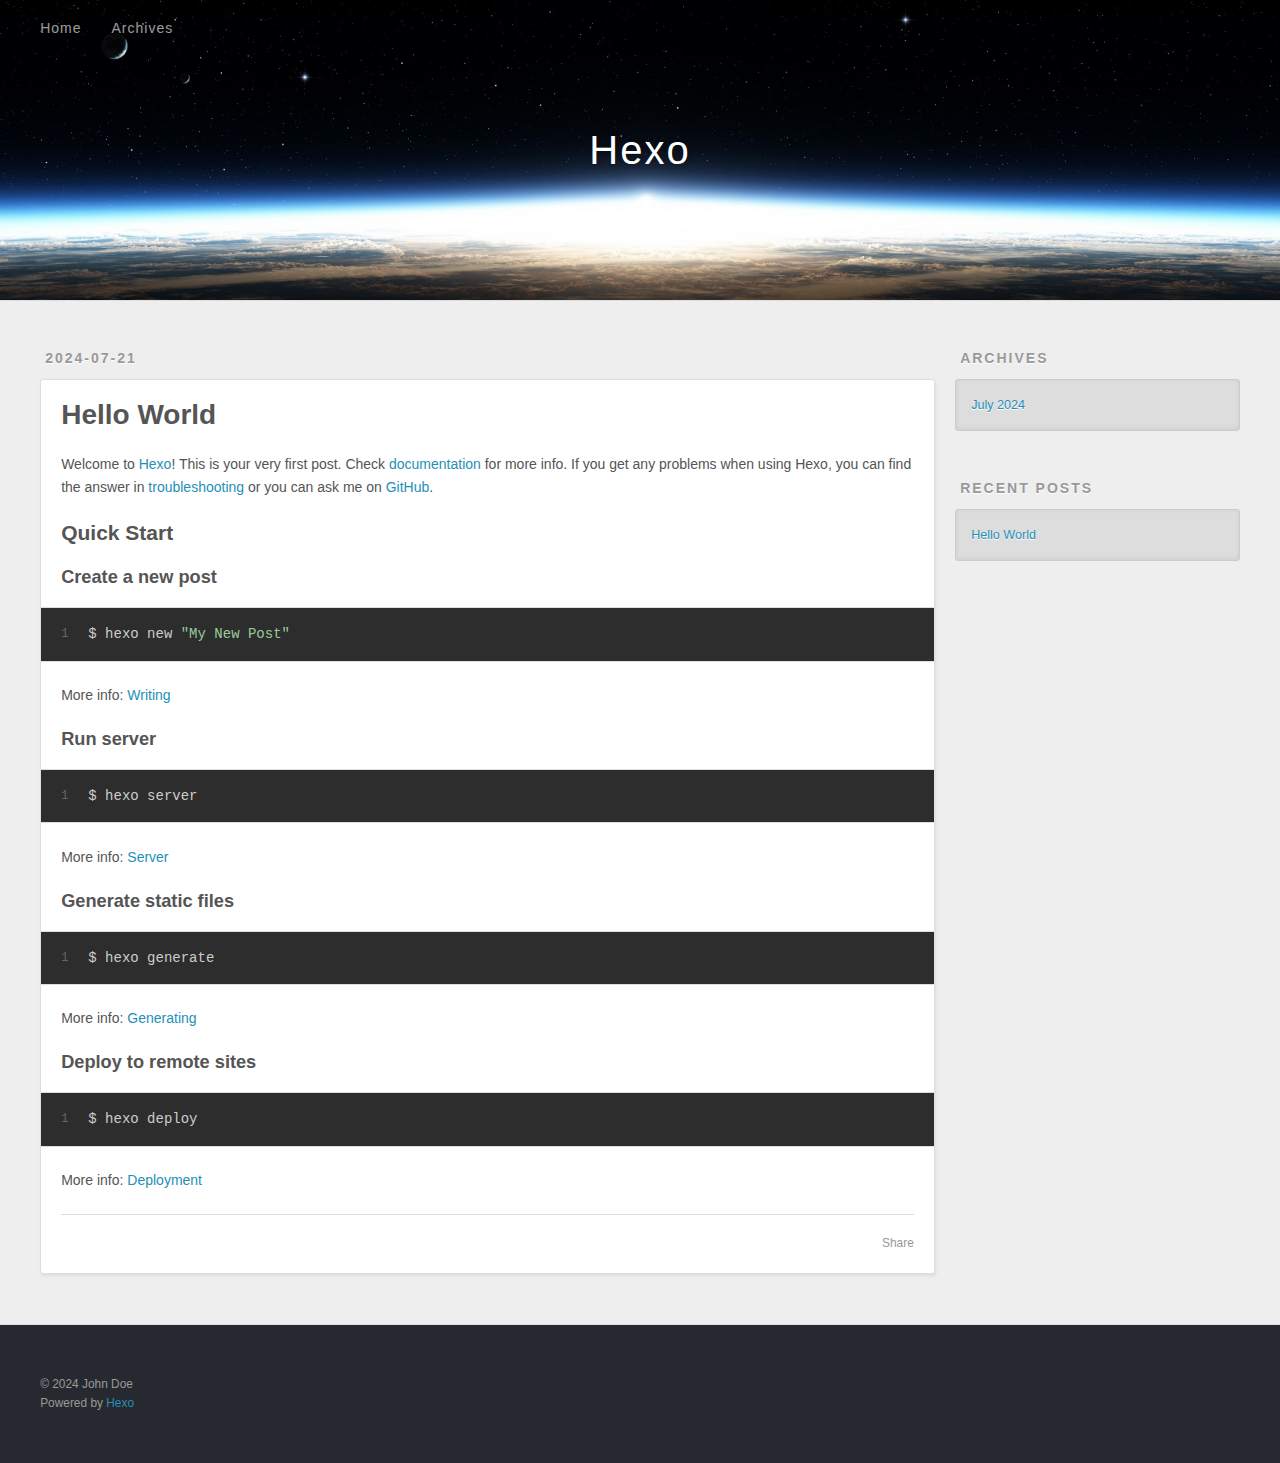
==== index.html @ 30449ad8 "Site updated: 2024-07-23 23:12:01" ====
<!DOCTYPE html>
<html>
<head>
  <meta charset="utf-8">
  
  
  <title>Hexo</title>
  <meta name="viewport" content="width=device-width, initial-scale=1, shrink-to-fit=no">
  <meta property="og:type" content="website">
<meta property="og:title" content="Hexo">
<meta property="og:url" content="http://example.com/index.html">
<meta property="og:site_name" content="Hexo">
<meta property="og:locale" content="en_US">
<meta property="article:author" content="John Doe">
<meta name="twitter:card" content="summary">
  
    <link rel="alternate" href="/atom.xml" title="Hexo" type="application/atom+xml">
  
  
    <link rel="shortcut icon" href="/favicon.png">
  
  
  
<link rel="stylesheet" href="/css/style.css">

  
    
<link rel="stylesheet" href="/fancybox/jquery.fancybox.min.css">

  
  
<meta name="generator" content="Hexo 7.3.0"></head>

<body>
  <div id="container">
    <div id="wrap">
      <header id="header">
  <div id="banner"></div>
  <div id="header-outer" class="outer">
    <div id="header-title" class="inner">
      <h1 id="logo-wrap">
        <a href="/" id="logo">Hexo</a>
      </h1>
      
    </div>
    <div id="header-inner" class="inner">
      <nav id="main-nav">
        <a id="main-nav-toggle" class="nav-icon"><span class="fa fa-bars"></span></a>
        
          <a class="main-nav-link" href="/">Home</a>
        
          <a class="main-nav-link" href="/archives">Archives</a>
        
      </nav>
      <nav id="sub-nav">
        
        
          <a class="nav-icon" href="/atom.xml" title="RSS Feed"><span class="fa fa-rss"></span></a>
        
        <a class="nav-icon nav-search-btn" title="Search"><span class="fa fa-search"></span></a>
      </nav>
      <div id="search-form-wrap">
        <form action="//google.com/search" method="get" accept-charset="UTF-8" class="search-form"><input type="search" name="q" class="search-form-input" placeholder="Search"><button type="submit" class="search-form-submit">&#xF002;</button><input type="hidden" name="sitesearch" value="http://example.com"></form>
      </div>
    </div>
  </div>
</header>

      <div class="outer">
        <section id="main">
  
    <article id="post-hello-world" class="h-entry article article-type-post" itemprop="blogPost" itemscope itemtype="https://schema.org/BlogPosting">
  <div class="article-meta">
    <a href="/2024/07/21/hello-world/" class="article-date">
  <time class="dt-published" datetime="2024-07-21T15:33:24.194Z" itemprop="datePublished">2024-07-21</time>
</a>
    
  </div>
  <div class="article-inner">
    
    
      <header class="article-header">
        
  
    <h1 itemprop="name">
      <a class="p-name article-title" href="/2024/07/21/hello-world/">Hello World</a>
    </h1>
  

      </header>
    
    <div class="e-content article-entry" itemprop="articleBody">
      
        <p>Welcome to <a target="_blank" rel="noopener" href="https://hexo.io/">Hexo</a>! This is your very first post. Check <a target="_blank" rel="noopener" href="https://hexo.io/docs/">documentation</a> for more info. If you get any problems when using Hexo, you can find the answer in <a target="_blank" rel="noopener" href="https://hexo.io/docs/troubleshooting.html">troubleshooting</a> or you can ask me on <a target="_blank" rel="noopener" href="https://github.com/hexojs/hexo/issues">GitHub</a>.</p>
<h2 id="Quick-Start"><a href="#Quick-Start" class="headerlink" title="Quick Start"></a>Quick Start</h2><h3 id="Create-a-new-post"><a href="#Create-a-new-post" class="headerlink" title="Create a new post"></a>Create a new post</h3><figure class="highlight bash"><table><tr><td class="gutter"><pre><span class="line">1</span><br></pre></td><td class="code"><pre><span class="line">$ hexo new <span class="string">&quot;My New Post&quot;</span></span><br></pre></td></tr></table></figure>

<p>More info: <a target="_blank" rel="noopener" href="https://hexo.io/docs/writing.html">Writing</a></p>
<h3 id="Run-server"><a href="#Run-server" class="headerlink" title="Run server"></a>Run server</h3><figure class="highlight bash"><table><tr><td class="gutter"><pre><span class="line">1</span><br></pre></td><td class="code"><pre><span class="line">$ hexo server</span><br></pre></td></tr></table></figure>

<p>More info: <a target="_blank" rel="noopener" href="https://hexo.io/docs/server.html">Server</a></p>
<h3 id="Generate-static-files"><a href="#Generate-static-files" class="headerlink" title="Generate static files"></a>Generate static files</h3><figure class="highlight bash"><table><tr><td class="gutter"><pre><span class="line">1</span><br></pre></td><td class="code"><pre><span class="line">$ hexo generate</span><br></pre></td></tr></table></figure>

<p>More info: <a target="_blank" rel="noopener" href="https://hexo.io/docs/generating.html">Generating</a></p>
<h3 id="Deploy-to-remote-sites"><a href="#Deploy-to-remote-sites" class="headerlink" title="Deploy to remote sites"></a>Deploy to remote sites</h3><figure class="highlight bash"><table><tr><td class="gutter"><pre><span class="line">1</span><br></pre></td><td class="code"><pre><span class="line">$ hexo deploy</span><br></pre></td></tr></table></figure>

<p>More info: <a target="_blank" rel="noopener" href="https://hexo.io/docs/one-command-deployment.html">Deployment</a></p>

      
    </div>
    <footer class="article-footer">
      <a data-url="http://example.com/2024/07/21/hello-world/" data-id="clyyjugcs0000csuv257s1jjq" data-title="Hello World" class="article-share-link"><span class="fa fa-share">Share</span></a>
      
      
      
    </footer>
  </div>
  
</article>



  


</section>
        
          <aside id="sidebar">
  
    

  
    

  
    
  
    
  <div class="widget-wrap">
    <h3 class="widget-title">Archives</h3>
    <div class="widget">
      <ul class="archive-list"><li class="archive-list-item"><a class="archive-list-link" href="/archives/2024/07/">July 2024</a></li></ul>
    </div>
  </div>


  
    
  <div class="widget-wrap">
    <h3 class="widget-title">Recent Posts</h3>
    <div class="widget">
      <ul>
        
          <li>
            <a href="/2024/07/21/hello-world/">Hello World</a>
          </li>
        
      </ul>
    </div>
  </div>

  
</aside>
        
      </div>
      <footer id="footer">
  
  <div class="outer">
    <div id="footer-info" class="inner">
      
      &copy; 2024 John Doe<br>
      Powered by <a href="https://hexo.io/" target="_blank">Hexo</a>
    </div>
  </div>
</footer>

    </div>
    <nav id="mobile-nav">
  
    <a href="/" class="mobile-nav-link">Home</a>
  
    <a href="/archives" class="mobile-nav-link">Archives</a>
  
</nav>
    


<script src="/js/jquery-3.6.4.min.js"></script>



  
<script src="/fancybox/jquery.fancybox.min.js"></script>




<script src="/js/script.js"></script>





  </div>
</body>
</html>
---- css/style.css ----
body {
  width: 100%;
}
body:before,
body:after {
  content: "";
  display: table;
}
body:after {
  clear: both;
}
html,
body,
div,
span,
applet,
object,
iframe,
h1,
h2,
h3,
h4,
h5,
h6,
p,
blockquote,
pre,
a,
abbr,
acronym,
address,
big,
cite,
code,
del,
dfn,
em,
img,
ins,
kbd,
q,
s,
samp,
small,
strike,
strong,
sub,
sup,
tt,
var,
dl,
dt,
dd,
ol,
ul,
li,
fieldset,
form,
label,
legend,
table,
caption,
tbody,
tfoot,
thead,
tr,
th,
td {
  margin: 0;
  padding: 0;
  border: 0;
  outline: 0;
  font-weight: inherit;
  font-style: inherit;
  font-family: inherit;
  font-size: 100%;
  vertical-align: baseline;
}
body {
  line-height: 1;
  color: #000;
  background: #fff;
}
ol,
ul {
  list-style: none;
}
table {
  border-collapse: separate;
  border-spacing: 0;
  vertical-align: middle;
}
caption,
th,
td {
  text-align: left;
  font-weight: normal;
  vertical-align: middle;
}
a img {
  border: none;
}
input,
button {
  margin: 0;
  padding: 0;
}
input::-moz-focus-inner,
button::-moz-focus-inner {
  border: 0;
  padding: 0;
}
html,
body,
#container {
  height: 100%;
}
body {
  background: #eee;
  font: 14px -apple-system, BlinkMacSystemFont, "Segoe UI", "Roboto", "Oxygen", "Ubuntu", "Cantarell", "Fira Sans", "Droid Sans", "Helvetica Neue", sans-serif;
  -webkit-text-size-adjust: 100%;
}
.outer {
  max-width: 1220px;
  margin: 0 auto;
  padding: 0 20px;
}
.outer:before,
.outer:after {
  content: "";
  display: table;
}
.outer:after {
  clear: both;
}
.inner {
  display: inline;
  float: left;
  width: 98.33333333333333%;
  margin: 0 0.833333333333333%;
}
.left,
.alignleft {
  float: left;
}
.right,
.alignright {
  float: right;
}
.clear {
  clear: both;
}
#container {
  position: relative;
}
.mobile-nav-on {
  overflow: hidden;
}
#wrap {
  height: 100%;
  width: 100%;
  position: absolute;
  top: 0;
  left: 0;
  -webkit-transition: 0.2s ease-out;
  -moz-transition: 0.2s ease-out;
  -ms-transition: 0.2s ease-out;
  transition: 0.2s ease-out;
  z-index: 1;
  background: #eee;
}
.mobile-nav-on #wrap {
  left: 280px;
}
@media screen and (min-width: 768px) {
  #main {
    display: inline;
    float: left;
    width: 73.33333333333333%;
    margin: 0 0.833333333333333%;
  }
}
.article-date,
.article-category-link,
.archive-year,
.widget-title {
  text-decoration: none;
  text-transform: uppercase;
  letter-spacing: 2px;
  color: #999;
  margin-bottom: 1em;
  margin-left: 5px;
  line-height: 1em;
  text-shadow: 0 1px #fff;
  font-weight: bold;
}
.article-inner,
.archive-article-inner {
  background: #fff;
  -webkit-box-shadow: 1px 2px 3px #ddd;
  box-shadow: 1px 2px 3px #ddd;
  border: 1px solid #ddd;
  border-radius: 3px;
}
.article-entry h1,
.widget h1 {
  font-size: 2em;
}
.article-entry h2,
.widget h2 {
  font-size: 1.5em;
}
.article-entry h3,
.widget h3 {
  font-size: 1.3em;
}
.article-entry h4,
.widget h4 {
  font-size: 1.2em;
}
.article-entry h5,
.widget h5 {
  font-size: 1em;
}
.article-entry h6,
.widget h6 {
  font-size: 1em;
  color: #999;
}
.article-entry hr,
.widget hr {
  border: 1px dashed #ddd;
}
.article-entry strong,
.widget strong {
  font-weight: bold;
}
.article-entry em,
.widget em,
.article-entry cite,
.widget cite {
  font-style: italic;
}
.article-entry sup,
.widget sup,
.article-entry sub,
.widget sub {
  font-size: 0.75em;
  line-height: 0;
  position: relative;
  vertical-align: baseline;
}
.article-entry sup,
.widget sup {
  top: -0.5em;
}
.article-entry sub,
.widget sub {
  bottom: -0.2em;
}
.article-entry small,
.widget small {
  font-size: 0.85em;
}
.article-entry acronym,
.widget acronym,
.article-entry abbr,
.widget abbr {
  border-bottom: 1px dotted;
}
.article-entry ul,
.widget ul,
.article-entry ol,
.widget ol,
.article-entry dl,
.widget dl {
  margin: 0 20px;
  line-height: 1.6em;
}
.article-entry ul ul,
.widget ul ul,
.article-entry ol ul,
.widget ol ul,
.article-entry ul ol,
.widget ul ol,
.article-entry ol ol,
.widget ol ol {
  margin-top: 0;
  margin-bottom: 0;
}
.article-entry ul,
.widget ul {
  list-style: disc;
}
.article-entry ol,
.widget ol {
  list-style: decimal;
}
.article-entry dt,
.widget dt {
  font-weight: bold;
}
#header {
  height: 300px;
  position: relative;
  border-bottom: 1px solid #ddd;
}
#header:before,
#header:after {
  content: "";
  position: absolute;
  left: 0;
  right: 0;
  height: 40px;
}
#header:before {
  top: 0;
  background: -webkit-linear-gradient(rgba(0,0,0,0.2), transparent);
  background: -moz-linear-gradient(rgba(0,0,0,0.2), transparent);
  background: -ms-linear-gradient(rgba(0,0,0,0.2), transparent);
  background: linear-gradient(rgba(0,0,0,0.2), transparent);
}
#header:after {
  bottom: 0;
  background: -webkit-linear-gradient(transparent, rgba(0,0,0,0.2));
  background: -moz-linear-gradient(transparent, rgba(0,0,0,0.2));
  background: -ms-linear-gradient(transparent, rgba(0,0,0,0.2));
  background: linear-gradient(transparent, rgba(0,0,0,0.2));
}
#header-outer {
  height: 100%;
  position: relative;
}
#header-inner {
  position: relative;
  overflow: hidden;
}
#banner {
  position: absolute;
  top: 0;
  left: 0;
  width: 100%;
  height: 100%;
  background: url("images/banner.jpg") center #000;
  background-size: cover;
  z-index: -1;
}
#header-title {
  text-align: center;
  height: 40px;
  position: absolute;
  top: 50%;
  left: 0;
  margin-top: -20px;
}
#logo,
#subtitle {
  text-decoration: none;
  color: #fff;
  font-weight: 300;
  text-shadow: 0 1px 4px rgba(0,0,0,0.3);
}
#logo {
  font-size: 40px;
  line-height: 40px;
  letter-spacing: 2px;
}
#subtitle {
  font-size: 16px;
  line-height: 16px;
  letter-spacing: 1px;
}
#subtitle-wrap {
  margin-top: 16px;
}
#main-nav {
  float: left;
  margin-left: -15px;
}
.nav-icon,
.main-nav-link {
  float: left;
  color: #fff;
  opacity: 0.6;
  text-decoration: none;
  text-shadow: 0 1px rgba(0,0,0,0.2);
  -webkit-transition: opacity 0.2s;
  -moz-transition: opacity 0.2s;
  -ms-transition: opacity 0.2s;
  transition: opacity 0.2s;
  display: block;
  padding: 20px 15px;
}
.nav-icon:hover,
.main-nav-link:hover {
  opacity: 1;
}
.nav-icon {
  text-align: center;
  font-size: 14px;
  width: 14px;
  height: 14px;
  padding: 20px 15px;
  position: relative;
  cursor: pointer;
}
.main-nav-link {
  font-weight: 300;
  letter-spacing: 1px;
}
@media screen and (max-width: 479px) {
  .main-nav-link {
    display: none;
  }
}
#main-nav-toggle {
  display: none;
}
@media screen and (max-width: 479px) {
  #main-nav-toggle {
    display: block;
  }
}
#sub-nav {
  float: right;
  margin-right: -15px;
}
#search-form-wrap {
  position: absolute;
  top: 15px;
  width: 150px;
  height: 30px;
  right: -150px;
  opacity: 0;
  -webkit-transition: 0.2s ease-out;
  -moz-transition: 0.2s ease-out;
  -ms-transition: 0.2s ease-out;
  transition: 0.2s ease-out;
}
#search-form-wrap.on {
  opacity: 1;
  right: 0;
}
@media screen and (max-width: 479px) {
  #search-form-wrap {
    width: 100%;
    right: -100%;
  }
}
.search-form {
  position: absolute;
  top: 0;
  left: 0;
  right: 0;
  background: #fff;
  padding: 5px 15px;
  border-radius: 15px;
  -webkit-box-shadow: 0 0 10px rgba(0,0,0,0.3);
  box-shadow: 0 0 10px rgba(0,0,0,0.3);
}
.search-form-input {
  border: none;
  background: none;
  color: #555;
  width: 100%;
  font: 13px -apple-system, BlinkMacSystemFont, "Segoe UI", "Roboto", "Oxygen", "Ubuntu", "Cantarell", "Fira Sans", "Droid Sans", "Helvetica Neue", sans-serif;
  outline: none;
}
.search-form-input::-webkit-search-results-decoration,
.search-form-input::-webkit-search-cancel-button {
  -webkit-appearance: none;
}
.search-form-submit {
  position: absolute;
  top: 50%;
  right: 10px;
  margin-top: -7px;
  font: 13px ForkAwesome;
  border: none;
  background: none;
  color: #bbb;
  cursor: pointer;
}
.search-form-submit:hover,
.search-form-submit:focus {
  color: #777;
}
.article {
  margin: 50px 0;
}
.article-inner {
  overflow: hidden;
}
.article-meta:before,
.article-meta:after {
  content: "";
  display: table;
}
.article-meta:after {
  clear: both;
}
.article-date {
  float: left;
}
.article-category {
  float: left;
  line-height: 1em;
  color: #ccc;
  text-shadow: 0 1px #fff;
  margin-left: 8px;
}
.article-category:before {
  content: "\2022";
}
.article-category-link {
  margin: 0 12px 1em;
}
.article-header {
  padding: 20px 20px 0;
}
.article-title {
  text-decoration: none;
  font-size: 2em;
  font-weight: bold;
  color: #555;
  line-height: 1.1em;
  -webkit-transition: color 0.2s;
  -moz-transition: color 0.2s;
  -ms-transition: color 0.2s;
  transition: color 0.2s;
}
a.article-title:hover {
  color: #258fb8;
}
.article-entry {
  color: #555;
  padding: 0 20px;
}
.article-entry:before,
.article-entry:after {
  content: "";
  display: table;
}
.article-entry:after {
  clear: both;
}
.article-entry p,
.article-entry table {
  line-height: 1.6em;
  margin: 1.6em 0;
}
.article-entry h1,
.article-entry h2,
.article-entry h3,
.article-entry h4,
.article-entry h5,
.article-entry h6 {
  font-weight: bold;
}
.article-entry h1,
.article-entry h2,
.article-entry h3,
.article-entry h4,
.article-entry h5,
.article-entry h6 {
  line-height: 1.1em;
  margin: 1.1em 0;
}
.article-entry a {
  color: #258fb8;
  text-decoration: none;
}
.article-entry a:hover {
  text-decoration: underline;
}
.article-entry ul,
.article-entry ol,
.article-entry dl {
  margin-top: 1.6em;
  margin-bottom: 1.6em;
}
.article-entry img,
.article-entry video {
  max-width: 100%;
  height: auto;
  display: block;
  margin: auto;
}
.article-entry iframe {
  border: none;
}
.article-entry table {
  width: 100%;
  border-collapse: collapse;
  border-spacing: 0;
}
.article-entry th {
  font-weight: bold;
  border-bottom: 3px solid #ddd;
  padding-bottom: 0.5em;
}
.article-entry td {
  border-bottom: 1px solid #ddd;
  padding: 10px 0;
}
.article-entry blockquote {
  font-family: Georgia, "Times New Roman", serif;
  margin: 1.6em 20px;
  text-align: center;
}
.article-entry blockquote footer {
  font-size: 14px;
  margin: 1.6em 0;
  font-family: -apple-system, BlinkMacSystemFont, "Segoe UI", "Roboto", "Oxygen", "Ubuntu", "Cantarell", "Fira Sans", "Droid Sans", "Helvetica Neue", sans-serif;
}
.article-entry blockquote footer cite:before {
  content: "—";
  padding: 0 0.5em;
}
.article-entry .pullquote {
  text-align: left;
  width: 45%;
  margin: 0;
}
.article-entry .pullquote.left {
  margin-left: 0.5em;
  margin-right: 1em;
}
.article-entry .pullquote.right {
  margin-right: 0.5em;
  margin-left: 1em;
}
.article-entry .caption {
  color: #999;
  display: block;
  font-size: 0.9em;
  margin-top: 0.5em;
  position: relative;
  text-align: center;
}
.article-entry .video-container {
  position: relative;
  padding-top: 56.25%;
  height: 0;
  overflow: hidden;
}
.article-entry .video-container iframe,
.article-entry .video-container object,
.article-entry .video-container embed {
  position: absolute;
  top: 0;
  left: 0;
  width: 100%;
  height: 100%;
  margin-top: 0;
}
.article-more-link a {
  display: inline-block;
  line-height: 1em;
  padding: 6px 15px;
  border-radius: 15px;
  background: #eee;
  color: #999;
  text-shadow: 0 1px #fff;
  text-decoration: none;
}
.article-more-link a:hover {
  background: #258fb8;
  color: #fff;
  text-decoration: none;
  text-shadow: 0 1px #1e7293;
}
.article-footer {
  font-size: 0.85em;
  line-height: 1.6em;
  border-top: 1px solid #ddd;
  padding-top: 1.6em;
  margin: 0 20px 20px;
}
.article-footer:before,
.article-footer:after {
  content: "";
  display: table;
}
.article-footer:after {
  clear: both;
}
.article-footer a {
  color: #999;
  text-decoration: none;
}
.article-footer a:hover {
  color: #555;
}
.article-tag-list-item {
  float: left;
  margin-right: 10px;
}
.article-tag-list-link:before {
  content: "#";
}
.article-comment-link {
  float: right;
}
.article-comment-link:before {
  padding-right: 8px;
}
.article-share-link {
  cursor: pointer;
  float: right;
  margin-left: 20px;
}
.article-share-link:before {
  padding-right: 6px;
}
#article-nav {
  position: relative;
}
#article-nav:before,
#article-nav:after {
  content: "";
  display: table;
}
#article-nav:after {
  clear: both;
}
@media screen and (min-width: 768px) {
  #article-nav {
    margin: 50px 0;
  }
  #article-nav:before {
    width: 8px;
    height: 8px;
    position: absolute;
    top: 50%;
    left: 50%;
    margin-top: -4px;
    margin-left: -4px;
    content: "";
    border-radius: 50%;
    background: #ddd;
    -webkit-box-shadow: 0 1px 2px #fff;
    box-shadow: 0 1px 2px #fff;
  }
}
.article-nav-link-wrap {
  text-decoration: none;
  text-shadow: 0 1px #fff;
  color: #999;
  -webkit-box-sizing: border-box;
  -moz-box-sizing: border-box;
  box-sizing: border-box;
  margin-top: 50px;
  text-align: center;
  display: block;
}
.article-nav-link-wrap:hover {
  color: #555;
}
@media screen and (min-width: 768px) {
  .article-nav-link-wrap {
    width: 50%;
    margin-top: 0;
  }
}
@media screen and (min-width: 768px) {
  #article-nav-newer {
    float: left;
    text-align: right;
    padding-right: 20px;
  }
}
@media screen and (min-width: 768px) {
  #article-nav-older {
    float: right;
    text-align: left;
    padding-left: 20px;
  }
}
.article-nav-caption {
  text-transform: uppercase;
  letter-spacing: 2px;
  color: #ddd;
  line-height: 1em;
  font-weight: bold;
}
#article-nav-newer .article-nav-caption {
  margin-right: -2px;
}
.article-nav-title {
  font-size: 0.85em;
  line-height: 1.6em;
  margin-top: 0.5em;
}
.article-share-box {
  position: absolute;
  display: none;
  background: #fff;
  -webkit-box-shadow: 1px 2px 10px rgba(0,0,0,0.2);
  box-shadow: 1px 2px 10px rgba(0,0,0,0.2);
  border-radius: 3px;
  margin-left: -145px;
  overflow: hidden;
  z-index: 1;
}
.article-share-box.on {
  display: block;
}
.article-share-input {
  width: 100%;
  background: none;
  -webkit-box-sizing: border-box;
  -moz-box-sizing: border-box;
  box-sizing: border-box;
  font: 14px -apple-system, BlinkMacSystemFont, "Segoe UI", "Roboto", "Oxygen", "Ubuntu", "Cantarell", "Fira Sans", "Droid Sans", "Helvetica Neue", sans-serif;
  padding: 0 15px;
  color: #555;
  outline: none;
  border: 1px solid #ddd;
  border-radius: 3px 3px 0 0;
  height: 36px;
  line-height: 36px;
}
.article-share-links {
  background: #eee;
}
.article-share-links:before,
.article-share-links:after {
  content: "";
  display: table;
}
.article-share-links:after {
  clear: both;
}
.article-share-twitter,
.article-share-facebook,
.article-share-pinterest,
.article-share-linkedin {
  width: 50px;
  height: 36px;
  display: block;
  float: left;
  position: relative;
  color: #999;
  text-shadow: 0 1px #fff;
}
.article-share-twitter:before,
.article-share-facebook:before,
.article-share-pinterest:before,
.article-share-linkedin:before {
  font-size: 20px;
  width: 20px;
  height: 20px;
  position: absolute;
  top: 50%;
  left: 50%;
  margin-top: -10px;
  margin-left: -10px;
  text-align: center;
}
.article-share-twitter:hover,
.article-share-facebook:hover,
.article-share-pinterest:hover,
.article-share-linkedin:hover {
  color: #fff;
}
.article-share-twitter:hover {
  background: #00aced;
  text-shadow: 0 1px #008abe;
}
.article-share-facebook:hover {
  background: #3b5998;
  text-shadow: 0 1px #2f477a;
}
.article-share-pinterest:hover {
  background: #cb2027;
  text-shadow: 0 1px #a21a1f;
}
.article-share-linkedin:hover {
  background: #0077b5;
  text-shadow: 0 1px #005f91;
}
.article-gallery {
  background: #000;
  position: relative;
}
.article-gallery-photos {
  position: relative;
  overflow: hidden;
}
.article-gallery-img {
  display: none;
  max-width: 100%;
}
.article-gallery-img:first-child {
  display: block;
}
.article-gallery-img.loaded {
  position: absolute;
  display: block;
}
.article-gallery-img img {
  display: block;
  max-width: 100%;
  margin: 0 auto;
}
#comments {
  background: #fff;
  -webkit-box-shadow: 1px 2px 3px #ddd;
  box-shadow: 1px 2px 3px #ddd;
  padding: 20px;
  border: 1px solid #ddd;
  border-radius: 3px;
  margin: 50px 0;
}
#comments a {
  color: #258fb8;
}
.archives-wrap {
  margin: 50px 0;
}
.archives:before,
.archives:after {
  content: "";
  display: table;
}
.archives:after {
  clear: both;
}
.archive-year-wrap {
  margin-bottom: 1em;
}
.archives {
  -webkit-column-gap: 10px;
  -moz-column-gap: 10px;
  column-gap: 10px;
}
@media screen and (min-width: 480px) and (max-width: 767px) {
  .archives {
    -webkit-column-count: 2;
    -moz-column-count: 2;
    column-count: 2;
  }
}
@media screen and (min-width: 768px) {
  .archives {
    -webkit-column-count: 3;
    -moz-column-count: 3;
    column-count: 3;
  }
}
.archive-article {
  -webkit-column-break-inside: avoid;
  page-break-inside: avoid;
  overflow: hidden;
  break-inside: avoid-column;
}
.archive-article-inner {
  padding: 10px;
  margin-bottom: 15px;
}
.archive-article-title {
  text-decoration: none;
  font-weight: bold;
  color: #555;
  -webkit-transition: color 0.2s;
  -moz-transition: color 0.2s;
  -ms-transition: color 0.2s;
  transition: color 0.2s;
  line-height: 1.6em;
}
.archive-article-title:hover {
  color: #258fb8;
}
.archive-article-footer {
  margin-top: 1em;
}
.archive-article-date {
  color: #999;
  text-decoration: none;
  font-size: 0.85em;
  line-height: 1em;
  margin-bottom: 0.5em;
  display: block;
}
#page-nav {
  margin: 50px auto;
  background: #fff;
  -webkit-box-shadow: 1px 2px 3px #ddd;
  box-shadow: 1px 2px 3px #ddd;
  border: 1px solid #ddd;
  border-radius: 3px;
  text-align: center;
  color: #999;
  overflow: hidden;
}
#page-nav:before,
#page-nav:after {
  content: "";
  display: table;
}
#page-nav:after {
  clear: both;
}
#page-nav a,
#page-nav span {
  padding: 10px 20px;
  line-height: 1;
  height: 2ex;
}
#page-nav a {
  color: #999;
  text-decoration: none;
}
#page-nav a:hover {
  background: #999;
  color: #fff;
}
#page-nav .prev {
  float: left;
}
#page-nav .next {
  float: right;
}
#page-nav .page-number {
  display: inline-block;
}
@media screen and (max-width: 479px) {
  #page-nav .page-number {
    display: none;
  }
}
#page-nav .current {
  color: #555;
  font-weight: bold;
}
#page-nav .space {
  color: #ddd;
}
#footer {
  background: #262a30;
  padding: 50px 0;
  border-top: 1px solid #ddd;
  color: #999;
}
#footer a {
  color: #258fb8;
  text-decoration: none;
}
#footer a:hover {
  text-decoration: underline;
}
#footer-info {
  line-height: 1.6em;
  font-size: 0.85em;
}
.article-entry pre,
.article-entry .highlight {
  background: #2d2d2d;
  margin: 0 -20px;
  padding: 15px 20px;
  border-style: solid;
  border-color: #ddd;
  border-width: 1px 0;
  overflow: auto;
  color: #ccc;
  line-height: 22.400000000000002px;
}
.article-entry .highlight .gutter pre,
.article-entry .gist .gist-file .gist-data .line-numbers {
  color: #666;
  font-size: 0.85em;
}
.article-entry pre,
.article-entry code {
  font-family: "Source Code Pro", Consolas, Monaco, Menlo, Consolas, monospace;
}
.article-entry code {
  background: #eee;
  text-shadow: 0 1px #fff;
  padding: 0 0.3em;
}
.article-entry pre code {
  background: none;
  text-shadow: none;
  padding: 0;
}
.article-entry .highlight pre {
  border: none;
  margin: 0;
  padding: 0;
}
.article-entry .highlight table {
  margin: 0;
  width: auto;
}
.article-entry .highlight td {
  border: none;
  padding: 0;
}
.article-entry .highlight figcaption {
  font-size: 0.85em;
  color: #999;
  line-height: 1em;
  margin-bottom: 1em;
}
.article-entry .highlight figcaption:before,
.article-entry .highlight figcaption:after {
  content: "";
  display: table;
}
.article-entry .highlight figcaption:after {
  clear: both;
}
.article-entry .highlight figcaption a {
  float: right;
}
.article-entry .highlight .gutter {
  -moz-user-select: none;
  -ms-user-select: none;
  -webkit-user-select: none;
  -webkit-user-select: none;
  -moz-user-select: none;
  -ms-user-select: none;
  user-select: none;
}
.article-entry .highlight .gutter pre {
  text-align: right;
  padding-right: 20px;
}
.article-entry .highlight .line {
  height: 22.400000000000002px;
}
.article-entry .highlight .line.marked {
  background: #515151;
}
.article-entry .gist {
  margin: 0 -20px;
  border-style: solid;
  border-color: #ddd;
  border-width: 1px 0;
  background: #2d2d2d;
  padding: 15px 20px 15px 0;
}
.article-entry .gist .gist-file {
  border: none;
  font-family: "Source Code Pro", Consolas, Monaco, Menlo, Consolas, monospace;
  margin: 0;
}
.article-entry .gist .gist-file .gist-data {
  background: none;
  border: none;
}
.article-entry .gist .gist-file .gist-data .line-numbers {
  background: none;
  border: none;
  padding: 0 20px 0 0;
}
.article-entry .gist .gist-file .gist-data .line-data {
  padding: 0 !important;
}
.article-entry .gist .gist-file .highlight {
  margin: 0;
  padding: 0;
  border: none;
}
.article-entry .gist .gist-file .gist-meta {
  background: #2d2d2d;
  color: #999;
  font: 0.85em -apple-system, BlinkMacSystemFont, "Segoe UI", "Roboto", "Oxygen", "Ubuntu", "Cantarell", "Fira Sans", "Droid Sans", "Helvetica Neue", sans-serif;
  text-shadow: 0 0;
  padding: 0;
  margin-top: 1em;
  margin-left: 20px;
}
.article-entry .gist .gist-file .gist-meta a {
  color: #258fb8;
  font-weight: normal;
}
.article-entry .gist .gist-file .gist-meta a:hover {
  text-decoration: underline;
}
pre .comment,
pre .title {
  color: #999;
}
pre .variable,
pre .attribute,
pre .tag,
pre .regexp,
pre .ruby .constant,
pre .xml .tag .title,
pre .xml .pi,
pre .xml .doctype,
pre .html .doctype,
pre .css .id,
pre .css .class,
pre .css .pseudo {
  color: #f2777a;
}
pre .number,
pre .preprocessor,
pre .built_in,
pre .literal,
pre .params,
pre .constant {
  color: #f99157;
}
pre .class,
pre .ruby .class .title,
pre .css .rules .attribute {
  color: #9c9;
}
pre .string,
pre .value,
pre .inheritance,
pre .header,
pre .ruby .symbol,
pre .xml .cdata {
  color: #9c9;
}
pre .css .hexcolor {
  color: #6cc;
}
pre .function,
pre .python .decorator,
pre .python .title,
pre .ruby .function .title,
pre .ruby .title .keyword,
pre .perl .sub,
pre .javascript .title,
pre .coffeescript .title {
  color: #69c;
}
pre .keyword,
pre .javascript .function {
  color: #c9c;
}
@media screen and (max-width: 479px) {
  #mobile-nav {
    position: absolute;
    top: 0;
    left: 0;
    width: 280px;
    height: 100%;
    background: #191919;
    border-right: 1px solid #fff;
  }
}
@media screen and (max-width: 479px) {
  .mobile-nav-link {
    display: block;
    color: #999;
    text-decoration: none;
    padding: 15px 20px;
    font-weight: bold;
  }
  .mobile-nav-link:hover {
    color: #fff;
  }
}
@media screen and (min-width: 768px) {
  #sidebar {
    display: inline;
    float: left;
    width: 23.333333333333332%;
    margin: 0 0.833333333333333%;
  }
}
.widget-wrap {
  margin: 50px 0;
}
.widget {
  color: #777;
  text-shadow: 0 1px #fff;
  background: #ddd;
  -webkit-box-shadow: 0 -1px 4px #ccc inset;
  box-shadow: 0 -1px 4px #ccc inset;
  border: 1px solid #ccc;
  padding: 15px;
  border-radius: 3px;
}
.widget a {
  color: #258fb8;
  text-decoration: none;
}
.widget a:hover {
  text-decoration: underline;
}
.widget ul ul,
.widget ol ul,
.widget dl ul,
.widget ul ol,
.widget ol ol,
.widget dl ol,
.widget ul dl,
.widget ol dl,
.widget dl dl {
  margin-left: 15px;
  list-style: disc;
}
.widget {
  line-height: 1.6em;
  word-wrap: break-word;
  font-size: 0.9em;
}
.widget ul,
.widget ol {
  list-style: none;
  margin: 0;
}
.widget ul ul,
.widget ol ul,
.widget ul ol,
.widget ol ol {
  margin: 0 20px;
}
.widget ul ul,
.widget ol ul {
  list-style: disc;
}
.widget ul ol,
.widget ol ol {
  list-style: decimal;
}
.category-list-count,
.tag-list-count,
.archive-list-count {
  padding-left: 5px;
  color: #999;
  font-size: 0.85em;
}
.category-list-count:before,
.tag-list-count:before,
.archive-list-count:before {
  content: "(";
}
.category-list-count:after,
.tag-list-count:after,
.archive-list-count:after {
  content: ")";
}
.tagcloud a {
  margin-right: 5px;
  display: inline-block;
}
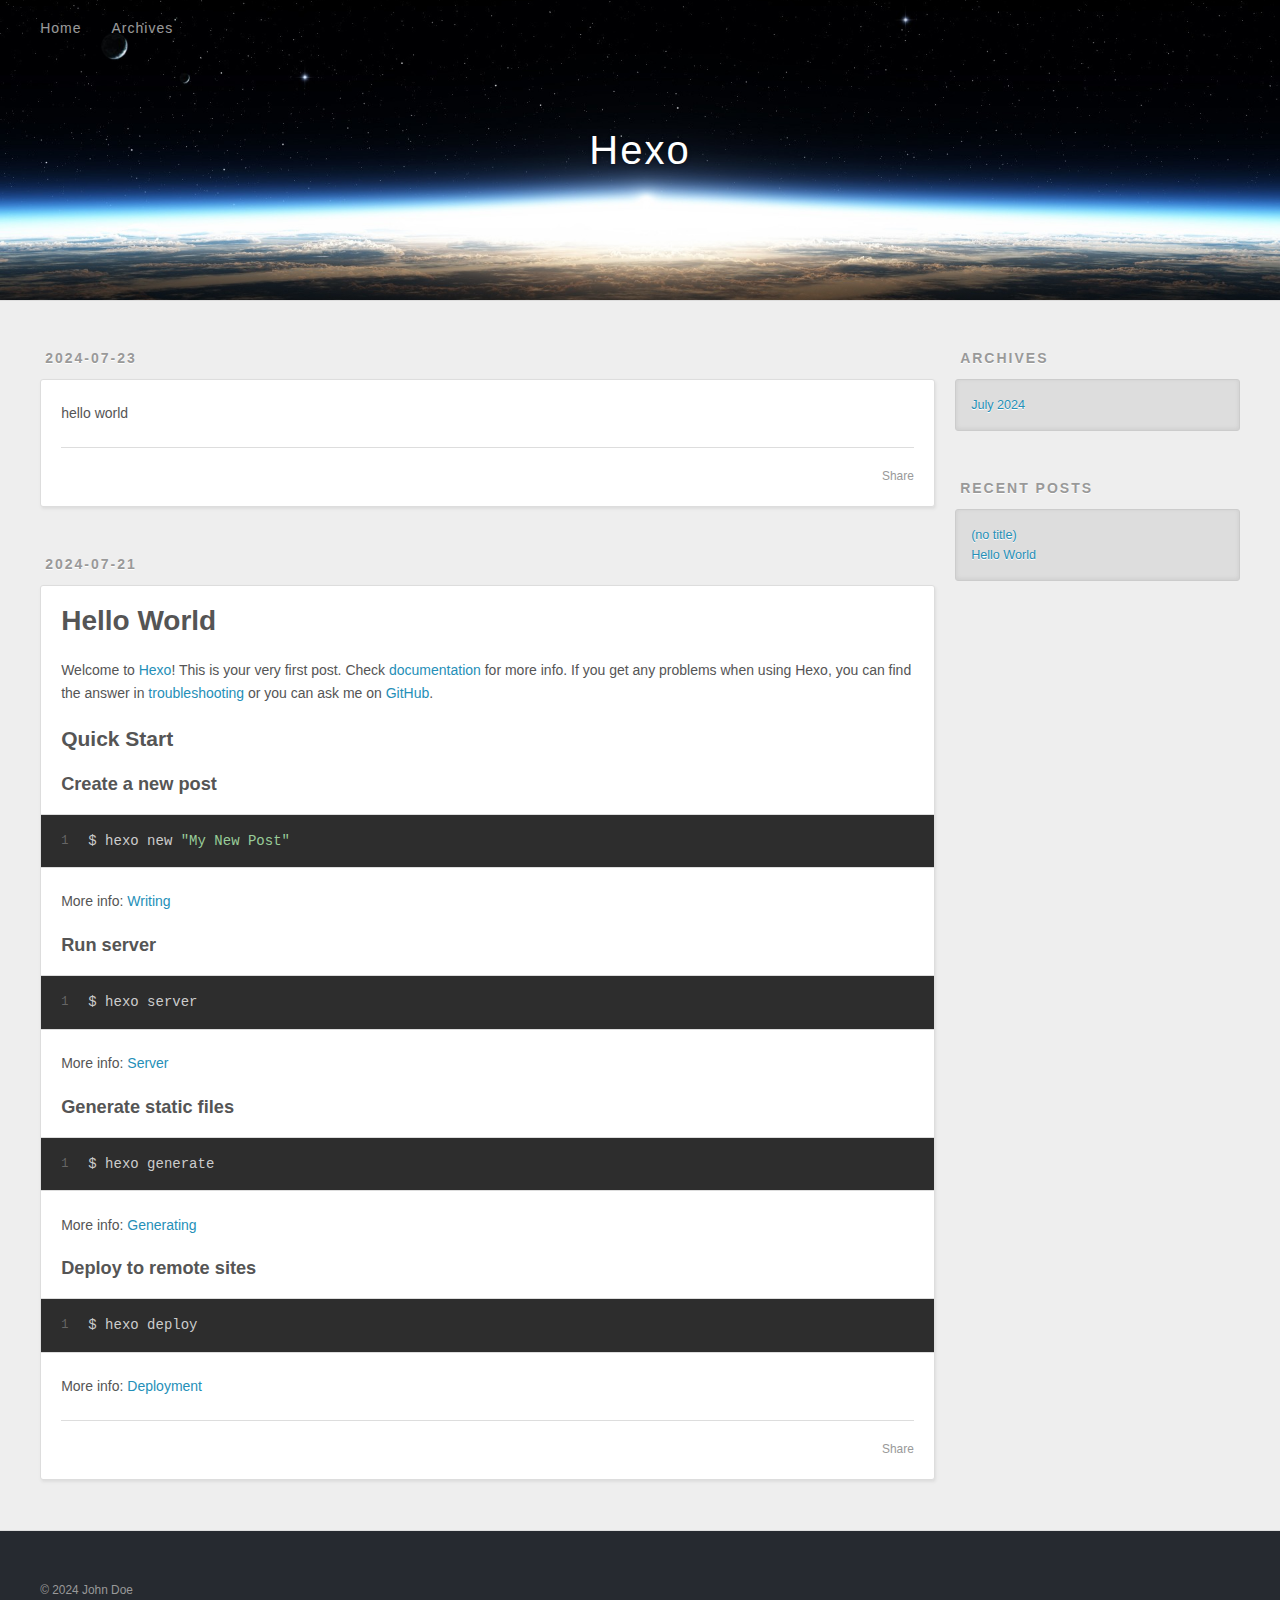
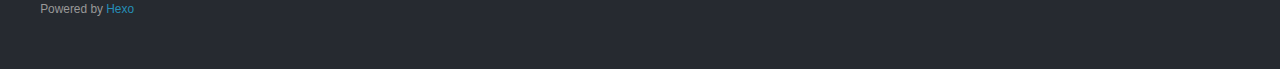
==== commit 2e34356c: "Site updated: 2024-07-25 22:04:40" ====
--- a/index.html
+++ b/index.html
@@ -69,6 +69,35 @@
       <div class="outer">
         <section id="main">
   
+    <article id="post-new page" class="h-entry article article-type-post" itemprop="blogPost" itemscope itemtype="https://schema.org/BlogPosting">
+  <div class="article-meta">
+    <a href="/2024/07/23/new%20page/" class="article-date">
+  <time class="dt-published" datetime="2024-07-23T15:34:06.771Z" itemprop="datePublished">2024-07-23</time>
+</a>
+    
+  </div>
+  <div class="article-inner">
+    
+    
+    <div class="e-content article-entry" itemprop="articleBody">
+      
+        <p>hello world</p>
+
+      
+    </div>
+    <footer class="article-footer">
+      <a data-url="http://example.com/2024/07/23/new%20page/" data-id="clz1chhap000000uvfiyq1ukt" data-title="" class="article-share-link"><span class="fa fa-share">Share</span></a>
+      
+      
+      
+    </footer>
+  </div>
+  
+</article>
+
+
+
+  
     <article id="post-hello-world" class="h-entry article article-type-post" itemprop="blogPost" itemscope itemtype="https://schema.org/BlogPosting">
   <div class="article-meta">
     <a href="/2024/07/21/hello-world/" class="article-date">
@@ -151,6 +180,10 @@
       <ul>
         
           <li>
+            <a href="/2024/07/23/new%20page/">(no title)</a>
+          </li>
+        
+          <li>
             <a href="/2024/07/21/hello-world/">Hello World</a>
           </li>
         
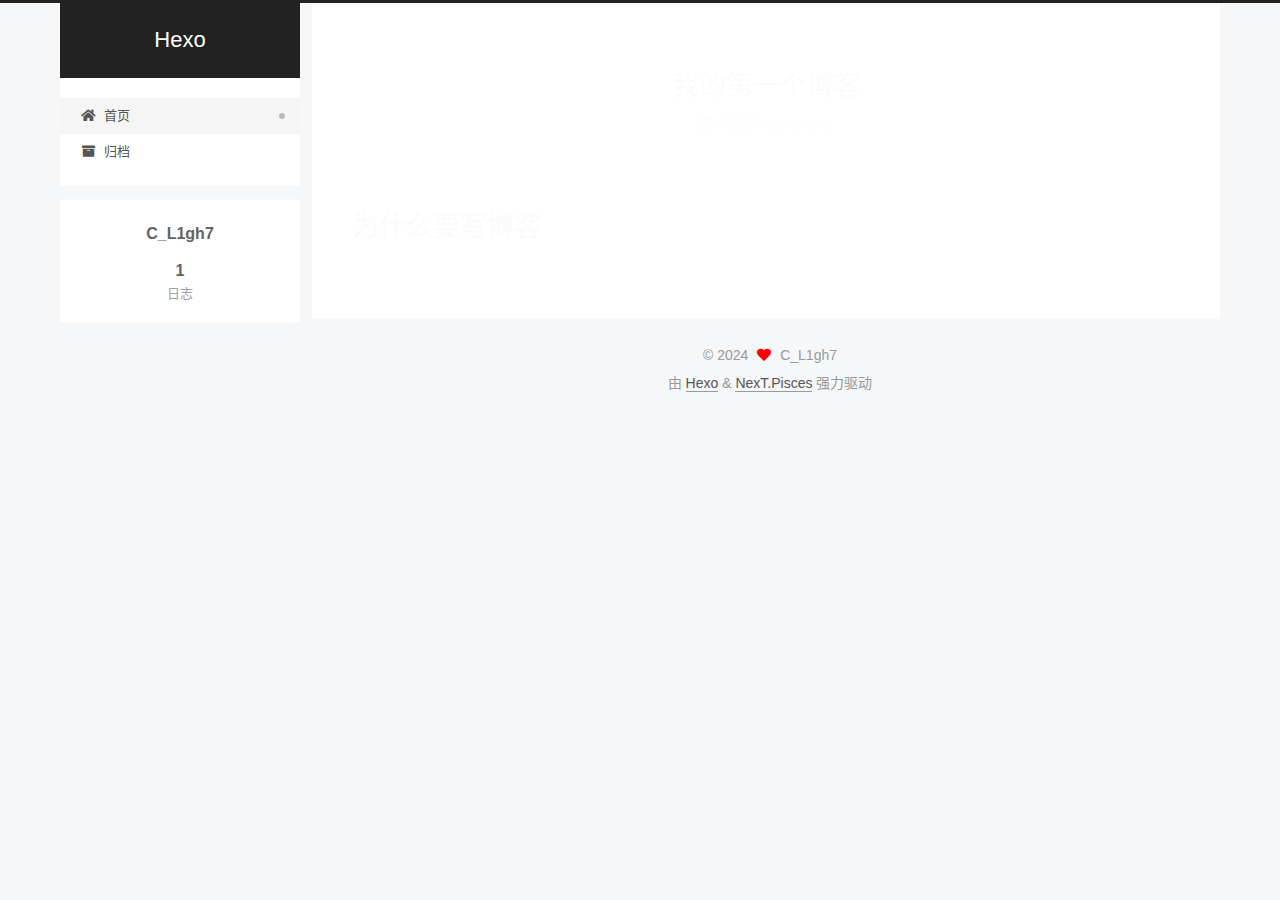
==== commit 4160367b: "Site updated: 2024-08-03 12:29:49" ====
--- a/index.html
+++ b/index.html
@@ -1,238 +1,357 @@
 <!DOCTYPE html>
-<html>
+<html lang="zh-CN">
 <head>
-  <meta charset="utf-8">
-  
-  
-  <title>Hexo</title>
-  <meta name="viewport" content="width=device-width, initial-scale=1, shrink-to-fit=no">
+  <meta charset="UTF-8">
+<meta name="viewport" content="width=device-width, initial-scale=1, maximum-scale=2">
+<meta name="theme-color" content="#222">
+<meta name="generator" content="Hexo 7.3.0">
+  <link rel="apple-touch-icon" sizes="180x180" href="/images/apple-touch-icon-next.png">
+  <link rel="icon" type="image/png" sizes="32x32" href="/images/favicon-32x32-next.png">
+  <link rel="icon" type="image/png" sizes="16x16" href="/images/favicon-16x16-next.png">
+  <link rel="mask-icon" href="/images/logo.svg" color="#222">
+
+<link rel="stylesheet" href="/css/main.css">
+
+
+<link rel="stylesheet" href="/lib/font-awesome/css/all.min.css">
+
+<script id="hexo-configurations">
+    var NexT = window.NexT || {};
+    var CONFIG = {"hostname":"example.com","root":"/","scheme":"Pisces","version":"7.8.0","exturl":false,"sidebar":{"position":"left","display":"post","padding":18,"offset":12,"onmobile":false},"copycode":{"enable":false,"show_result":false,"style":null},"back2top":{"enable":true,"sidebar":false,"scrollpercent":false},"bookmark":{"enable":false,"color":"#222","save":"auto"},"fancybox":false,"mediumzoom":false,"lazyload":false,"pangu":false,"comments":{"style":"tabs","active":null,"storage":true,"lazyload":false,"nav":null},"algolia":{"hits":{"per_page":10},"labels":{"input_placeholder":"Search for Posts","hits_empty":"We didn't find any results for the search: ${query}","hits_stats":"${hits} results found in ${time} ms"}},"localsearch":{"enable":false,"trigger":"auto","top_n_per_article":1,"unescape":false,"preload":false},"motion":{"enable":true,"async":false,"transition":{"post_block":"fadeIn","post_header":"slideDownIn","post_body":"slideDownIn","coll_header":"slideLeftIn","sidebar":"slideUpIn"}}};
+  </script>
+
   <meta property="og:type" content="website">
 <meta property="og:title" content="Hexo">
 <meta property="og:url" content="http://example.com/index.html">
 <meta property="og:site_name" content="Hexo">
-<meta property="og:locale" content="en_US">
-<meta property="article:author" content="John Doe">
+<meta property="og:locale" content="zh_CN">
+<meta property="article:author" content="C_L1gh7">
 <meta name="twitter:card" content="summary">
-  
-    <link rel="alternate" href="/atom.xml" title="Hexo" type="application/atom+xml">
-  
-  
-    <link rel="shortcut icon" href="/favicon.png">
-  
-  
-  
-<link rel="stylesheet" href="/css/style.css">
-
-  
-    
-<link rel="stylesheet" href="/fancybox/jquery.fancybox.min.css">
-
-  
-  
-<meta name="generator" content="Hexo 7.3.0"></head>
-
-<body>
-  <div id="container">
-    <div id="wrap">
-      <header id="header">
-  <div id="banner"></div>
-  <div id="header-outer" class="outer">
-    <div id="header-title" class="inner">
-      <h1 id="logo-wrap">
-        <a href="/" id="logo">Hexo</a>
-      </h1>
+
+<link rel="canonical" href="http://example.com/">
+
+
+<script id="page-configurations">
+  // https://hexo.io/docs/variables.html
+  CONFIG.page = {
+    sidebar: "",
+    isHome : true,
+    isPost : false,
+    lang   : 'zh-CN'
+  };
+</script>
+
+  <title>Hexo</title>
+  
+
+
+
+
+
+
+  <noscript>
+  <style>
+  .use-motion .brand,
+  .use-motion .menu-item,
+  .sidebar-inner,
+  .use-motion .post-block,
+  .use-motion .pagination,
+  .use-motion .comments,
+  .use-motion .post-header,
+  .use-motion .post-body,
+  .use-motion .collection-header { opacity: initial; }
+
+  .use-motion .site-title,
+  .use-motion .site-subtitle {
+    opacity: initial;
+    top: initial;
+  }
+
+  .use-motion .logo-line-before i { left: initial; }
+  .use-motion .logo-line-after i { right: initial; }
+  </style>
+</noscript>
+
+</head>
+
+<body itemscope itemtype="http://schema.org/WebPage">
+  <div class="container use-motion">
+    <div class="headband"></div>
+
+    <header class="header" itemscope itemtype="http://schema.org/WPHeader">
+      <div class="header-inner"><div class="site-brand-container">
+  <div class="site-nav-toggle">
+    <div class="toggle" aria-label="切换导航栏">
+      <span class="toggle-line toggle-line-first"></span>
+      <span class="toggle-line toggle-line-middle"></span>
+      <span class="toggle-line toggle-line-last"></span>
+    </div>
+  </div>
+
+  <div class="site-meta">
+
+    <a href="/" class="brand" rel="start">
+      <span class="logo-line-before"><i></i></span>
+      <h1 class="site-title">Hexo</h1>
+      <span class="logo-line-after"><i></i></span>
+    </a>
+  </div>
+
+  <div class="site-nav-right">
+    <div class="toggle popup-trigger">
+    </div>
+  </div>
+</div>
+
+
+
+
+<nav class="site-nav">
+  <ul id="menu" class="main-menu menu">
+        <li class="menu-item menu-item-home">
+
+    <a href="/" rel="section"><i class="fa fa-home fa-fw"></i>首页</a>
+
+  </li>
+        <li class="menu-item menu-item-archives">
+
+    <a href="/archives/" rel="section"><i class="fa fa-archive fa-fw"></i>归档</a>
+
+  </li>
+  </ul>
+</nav>
+
+
+
+
+</div>
+    </header>
+
+    
+  <div class="back-to-top">
+    <i class="fa fa-arrow-up"></i>
+    <span>0%</span>
+  </div>
+
+
+    <main class="main">
+      <div class="main-inner">
+        <div class="content-wrap">
+          
+
+          <div class="content index posts-expand">
+            
+      
+  
+  
+  <article itemscope itemtype="http://schema.org/Article" class="post-block" lang="zh-CN">
+    <link itemprop="mainEntityOfPage" href="http://example.com/2024/08/02/my-first-blog/">
+
+    <span hidden itemprop="author" itemscope itemtype="http://schema.org/Person">
+      <meta itemprop="image" content="/images/avatar.gif">
+      <meta itemprop="name" content="C_L1gh7">
+      <meta itemprop="description" content="">
+    </span>
+
+    <span hidden itemprop="publisher" itemscope itemtype="http://schema.org/Organization">
+      <meta itemprop="name" content="Hexo">
+    </span>
+      <header class="post-header">
+        <h2 class="post-title" itemprop="name headline">
+          
+            <a href="/2024/08/02/my-first-blog/" class="post-title-link" itemprop="url">我的第一个博客</a>
+        </h2>
+
+        <div class="post-meta">
+            <span class="post-meta-item">
+              <span class="post-meta-item-icon">
+                <i class="far fa-calendar"></i>
+              </span>
+              <span class="post-meta-item-text">发表于</span>
+              
+
+              <time title="创建时间：2024-08-02 21:14:42 / 修改时间：21:15:49" itemprop="dateCreated datePublished" datetime="2024-08-02T21:14:42+08:00">2024-08-02</time>
+            </span>
+
+          
+
+        </div>
+      </header>
+
+    
+    
+    
+    <div class="post-body" itemprop="articleBody">
+
+      
+          <h1 id="为什么要写博客"><a href="#为什么要写博客" class="headerlink" title="为什么要写博客"></a>为什么要写博客</h1>
       
     </div>
-    <div id="header-inner" class="inner">
-      <nav id="main-nav">
-        <a id="main-nav-toggle" class="nav-icon"><span class="fa fa-bars"></span></a>
+
+    
+    
+    
+      <footer class="post-footer">
+        <div class="post-eof"></div>
+      </footer>
+  </article>
+  
+  
+  
+
+
+  
+
+
+
+          </div>
+          
+
+<script>
+  window.addEventListener('tabs:register', () => {
+    let { activeClass } = CONFIG.comments;
+    if (CONFIG.comments.storage) {
+      activeClass = localStorage.getItem('comments_active') || activeClass;
+    }
+    if (activeClass) {
+      let activeTab = document.querySelector(`a[href="#comment-${activeClass}"]`);
+      if (activeTab) {
+        activeTab.click();
+      }
+    }
+  });
+  if (CONFIG.comments.storage) {
+    window.addEventListener('tabs:click', event => {
+      if (!event.target.matches('.tabs-comment .tab-content .tab-pane')) return;
+      let commentClass = event.target.classList[1];
+      localStorage.setItem('comments_active', commentClass);
+    });
+  }
+</script>
+
+        </div>
+          
+  
+  <div class="toggle sidebar-toggle">
+    <span class="toggle-line toggle-line-first"></span>
+    <span class="toggle-line toggle-line-middle"></span>
+    <span class="toggle-line toggle-line-last"></span>
+  </div>
+
+  <aside class="sidebar">
+    <div class="sidebar-inner">
+
+      <ul class="sidebar-nav motion-element">
+        <li class="sidebar-nav-toc">
+          文章目录
+        </li>
+        <li class="sidebar-nav-overview">
+          站点概览
+        </li>
+      </ul>
+
+      <!--noindex-->
+      <div class="post-toc-wrap sidebar-panel">
+      </div>
+      <!--/noindex-->
+
+      <div class="site-overview-wrap sidebar-panel">
+        <div class="site-author motion-element" itemprop="author" itemscope itemtype="http://schema.org/Person">
+  <p class="site-author-name" itemprop="name">C_L1gh7</p>
+  <div class="site-description" itemprop="description"></div>
+</div>
+<div class="site-state-wrap motion-element">
+  <nav class="site-state">
+      <div class="site-state-item site-state-posts">
+          <a href="/archives/">
         
-          <a class="main-nav-link" href="/">Home</a>
+          <span class="site-state-item-count">1</span>
+          <span class="site-state-item-name">日志</span>
+        </a>
+      </div>
+  </nav>
+</div>
+
+
+
+      </div>
+
+    </div>
+  </aside>
+  <div id="sidebar-dimmer"></div>
+
+
+      </div>
+    </main>
+
+    <footer class="footer">
+      <div class="footer-inner">
         
-          <a class="main-nav-link" href="/archives">Archives</a>
+
         
-      </nav>
-      <nav id="sub-nav">
+
+<div class="copyright">
+  
+  &copy; 
+  <span itemprop="copyrightYear">2024</span>
+  <span class="with-love">
+    <i class="fa fa-heart"></i>
+  </span>
+  <span class="author" itemprop="copyrightHolder">C_L1gh7</span>
+</div>
+  <div class="powered-by">由 <a href="https://hexo.io/" class="theme-link" rel="noopener" target="_blank">Hexo</a> & <a href="https://pisces.theme-next.org/" class="theme-link" rel="noopener" target="_blank">NexT.Pisces</a> 强力驱动
+  </div>
+
         
-        
-          <a class="nav-icon" href="/atom.xml" title="RSS Feed"><span class="fa fa-rss"></span></a>
-        
-        <a class="nav-icon nav-search-btn" title="Search"><span class="fa fa-search"></span></a>
-      </nav>
-      <div id="search-form-wrap">
-        <form action="//google.com/search" method="get" accept-charset="UTF-8" class="search-form"><input type="search" name="q" class="search-form-input" placeholder="Search"><button type="submit" class="search-form-submit">&#xF002;</button><input type="hidden" name="sitesearch" value="http://example.com"></form>
-      </div>
-    </div>
-  </div>
-</header>
-
-      <div class="outer">
-        <section id="main">
-  
-    <article id="post-new page" class="h-entry article article-type-post" itemprop="blogPost" itemscope itemtype="https://schema.org/BlogPosting">
-  <div class="article-meta">
-    <a href="/2024/07/23/new%20page/" class="article-date">
-  <time class="dt-published" datetime="2024-07-23T15:34:06.771Z" itemprop="datePublished">2024-07-23</time>
-</a>
-    
-  </div>
-  <div class="article-inner">
-    
-    
-    <div class="e-content article-entry" itemprop="articleBody">
-      
-        <p>hello world</p>
-
-      
-    </div>
-    <footer class="article-footer">
-      <a data-url="http://example.com/2024/07/23/new%20page/" data-id="clz1chhap000000uvfiyq1ukt" data-title="" class="article-share-link"><span class="fa fa-share">Share</span></a>
-      
-      
-      
+
+
+
+
+
+
+
+
+      </div>
     </footer>
   </div>
-  
-</article>
-
-
-
-  
-    <article id="post-hello-world" class="h-entry article article-type-post" itemprop="blogPost" itemscope itemtype="https://schema.org/BlogPosting">
-  <div class="article-meta">
-    <a href="/2024/07/21/hello-world/" class="article-date">
-  <time class="dt-published" datetime="2024-07-21T15:33:24.194Z" itemprop="datePublished">2024-07-21</time>
-</a>
-    
-  </div>
-  <div class="article-inner">
-    
-    
-      <header class="article-header">
-        
-  
-    <h1 itemprop="name">
-      <a class="p-name article-title" href="/2024/07/21/hello-world/">Hello World</a>
-    </h1>
-  
-
-      </header>
-    
-    <div class="e-content article-entry" itemprop="articleBody">
-      
-        <p>Welcome to <a target="_blank" rel="noopener" href="https://hexo.io/">Hexo</a>! This is your very first post. Check <a target="_blank" rel="noopener" href="https://hexo.io/docs/">documentation</a> for more info. If you get any problems when using Hexo, you can find the answer in <a target="_blank" rel="noopener" href="https://hexo.io/docs/troubleshooting.html">troubleshooting</a> or you can ask me on <a target="_blank" rel="noopener" href="https://github.com/hexojs/hexo/issues">GitHub</a>.</p>
-<h2 id="Quick-Start"><a href="#Quick-Start" class="headerlink" title="Quick Start"></a>Quick Start</h2><h3 id="Create-a-new-post"><a href="#Create-a-new-post" class="headerlink" title="Create a new post"></a>Create a new post</h3><figure class="highlight bash"><table><tr><td class="gutter"><pre><span class="line">1</span><br></pre></td><td class="code"><pre><span class="line">$ hexo new <span class="string">&quot;My New Post&quot;</span></span><br></pre></td></tr></table></figure>
-
-<p>More info: <a target="_blank" rel="noopener" href="https://hexo.io/docs/writing.html">Writing</a></p>
-<h3 id="Run-server"><a href="#Run-server" class="headerlink" title="Run server"></a>Run server</h3><figure class="highlight bash"><table><tr><td class="gutter"><pre><span class="line">1</span><br></pre></td><td class="code"><pre><span class="line">$ hexo server</span><br></pre></td></tr></table></figure>
-
-<p>More info: <a target="_blank" rel="noopener" href="https://hexo.io/docs/server.html">Server</a></p>
-<h3 id="Generate-static-files"><a href="#Generate-static-files" class="headerlink" title="Generate static files"></a>Generate static files</h3><figure class="highlight bash"><table><tr><td class="gutter"><pre><span class="line">1</span><br></pre></td><td class="code"><pre><span class="line">$ hexo generate</span><br></pre></td></tr></table></figure>
-
-<p>More info: <a target="_blank" rel="noopener" href="https://hexo.io/docs/generating.html">Generating</a></p>
-<h3 id="Deploy-to-remote-sites"><a href="#Deploy-to-remote-sites" class="headerlink" title="Deploy to remote sites"></a>Deploy to remote sites</h3><figure class="highlight bash"><table><tr><td class="gutter"><pre><span class="line">1</span><br></pre></td><td class="code"><pre><span class="line">$ hexo deploy</span><br></pre></td></tr></table></figure>
-
-<p>More info: <a target="_blank" rel="noopener" href="https://hexo.io/docs/one-command-deployment.html">Deployment</a></p>
-
-      
-    </div>
-    <footer class="article-footer">
-      <a data-url="http://example.com/2024/07/21/hello-world/" data-id="clyyjugcs0000csuv257s1jjq" data-title="Hello World" class="article-share-link"><span class="fa fa-share">Share</span></a>
-      
-      
-      
-    </footer>
-  </div>
-  
-</article>
-
-
-
-  
-
-
-</section>
-        
-          <aside id="sidebar">
-  
-    
-
-  
-    
-
-  
-    
-  
-    
-  <div class="widget-wrap">
-    <h3 class="widget-title">Archives</h3>
-    <div class="widget">
-      <ul class="archive-list"><li class="archive-list-item"><a class="archive-list-link" href="/archives/2024/07/">July 2024</a></li></ul>
-    </div>
-  </div>
-
-
-  
-    
-  <div class="widget-wrap">
-    <h3 class="widget-title">Recent Posts</h3>
-    <div class="widget">
-      <ul>
-        
-          <li>
-            <a href="/2024/07/23/new%20page/">(no title)</a>
-          </li>
-        
-          <li>
-            <a href="/2024/07/21/hello-world/">Hello World</a>
-          </li>
-        
-      </ul>
-    </div>
-  </div>
-
-  
-</aside>
-        
-      </div>
-      <footer id="footer">
-  
-  <div class="outer">
-    <div id="footer-info" class="inner">
-      
-      &copy; 2024 John Doe<br>
-      Powered by <a href="https://hexo.io/" target="_blank">Hexo</a>
-    </div>
-  </div>
-</footer>
-
-    </div>
-    <nav id="mobile-nav">
-  
-    <a href="/" class="mobile-nav-link">Home</a>
-  
-    <a href="/archives" class="mobile-nav-link">Archives</a>
-  
-</nav>
-    
-
-
-<script src="/js/jquery-3.6.4.min.js"></script>
-
-
-
-  
-<script src="/fancybox/jquery.fancybox.min.js"></script>
-
-
-
-
-<script src="/js/script.js"></script>
-
-
-
-
-
-  </div>
+
+  
+  <script src="/lib/anime.min.js"></script>
+  <script src="/lib/velocity/velocity.min.js"></script>
+  <script src="/lib/velocity/velocity.ui.min.js"></script>
+
+<script src="/js/utils.js"></script>
+
+<script src="/js/motion.js"></script>
+
+
+<script src="/js/schemes/pisces.js"></script>
+
+
+<script src="/js/next-boot.js"></script>
+
+
+
+
+  
+
+
+
+
+
+
+
+
+
+
+
+
+
+
+
+  
+
+  
+
 </body>
-</html>+</html>
--- a/css/main.css
+++ b/css/main.css
@@ -0,0 +1,2441 @@
+:root {
+  --body-bg-color: #f5f7f9;
+  --content-bg-color: #fff;
+  --card-bg-color: #f5f5f5;
+  --text-color: #555;
+  --blockquote-color: #666;
+  --link-color: #555;
+  --link-hover-color: #222;
+  --brand-color: #fff;
+  --brand-hover-color: #fff;
+  --table-row-odd-bg-color: #f9f9f9;
+  --table-row-hover-bg-color: #f5f5f5;
+  --menu-item-bg-color: #f5f5f5;
+  --btn-default-bg: #fff;
+  --btn-default-color: #555;
+  --btn-default-border-color: #555;
+  --btn-default-hover-bg: #222;
+  --btn-default-hover-color: #fff;
+  --btn-default-hover-border-color: #222;
+}
+html {
+  line-height: 1.15; /* 1 */
+  -webkit-text-size-adjust: 100%; /* 2 */
+}
+body {
+  margin: 0;
+}
+main {
+  display: block;
+}
+h1 {
+  font-size: 2em;
+  margin: 0.67em 0;
+}
+hr {
+  box-sizing: content-box; /* 1 */
+  height: 0; /* 1 */
+  overflow: visible; /* 2 */
+}
+pre {
+  font-family: monospace, monospace; /* 1 */
+  font-size: 1em; /* 2 */
+}
+a {
+  background: transparent;
+}
+abbr[title] {
+  border-bottom: none; /* 1 */
+  text-decoration: underline; /* 2 */
+  text-decoration: underline dotted; /* 2 */
+}
+b,
+strong {
+  font-weight: bolder;
+}
+code,
+kbd,
+samp {
+  font-family: monospace, monospace; /* 1 */
+  font-size: 1em; /* 2 */
+}
+small {
+  font-size: 80%;
+}
+sub,
+sup {
+  font-size: 75%;
+  line-height: 0;
+  position: relative;
+  vertical-align: baseline;
+}
+sub {
+  bottom: -0.25em;
+}
+sup {
+  top: -0.5em;
+}
+img {
+  border-style: none;
+}
+button,
+input,
+optgroup,
+select,
+textarea {
+  font-family: inherit; /* 1 */
+  font-size: 100%; /* 1 */
+  line-height: 1.15; /* 1 */
+  margin: 0; /* 2 */
+}
+button,
+input {
+/* 1 */
+  overflow: visible;
+}
+button,
+select {
+/* 1 */
+  text-transform: none;
+}
+button,
+[type='button'],
+[type='reset'],
+[type='submit'] {
+  -webkit-appearance: button;
+}
+button::-moz-focus-inner,
+[type='button']::-moz-focus-inner,
+[type='reset']::-moz-focus-inner,
+[type='submit']::-moz-focus-inner {
+  border-style: none;
+  padding: 0;
+}
+button:-moz-focusring,
+[type='button']:-moz-focusring,
+[type='reset']:-moz-focusring,
+[type='submit']:-moz-focusring {
+  outline: 1px dotted ButtonText;
+}
+fieldset {
+  padding: 0.35em 0.75em 0.625em;
+}
+legend {
+  box-sizing: border-box; /* 1 */
+  color: inherit; /* 2 */
+  display: table; /* 1 */
+  max-width: 100%; /* 1 */
+  padding: 0; /* 3 */
+  white-space: normal; /* 1 */
+}
+progress {
+  vertical-align: baseline;
+}
+textarea {
+  overflow: auto;
+}
+[type='checkbox'],
+[type='radio'] {
+  box-sizing: border-box; /* 1 */
+  padding: 0; /* 2 */
+}
+[type='number']::-webkit-inner-spin-button,
+[type='number']::-webkit-outer-spin-button {
+  height: auto;
+}
+[type='search'] {
+  outline-offset: -2px; /* 2 */
+  -webkit-appearance: textfield; /* 1 */
+}
+[type='search']::-webkit-search-decoration {
+  -webkit-appearance: none;
+}
+::-webkit-file-upload-button {
+  font: inherit; /* 2 */
+  -webkit-appearance: button; /* 1 */
+}
+details {
+  display: block;
+}
+summary {
+  display: list-item;
+}
+template {
+  display: none;
+}
+[hidden] {
+  display: none;
+}
+::selection {
+  background: #262a30;
+  color: #eee;
+}
+html,
+body {
+  height: 100%;
+}
+body {
+  background: var(--body-bg-color);
+  color: var(--text-color);
+  font-family: 'Lato', "PingFang SC", "Microsoft YaHei", sans-serif;
+  font-size: 1em;
+  line-height: 2;
+}
+@media (max-width: 991px) {
+  body {
+    padding-left: 0 !important;
+    padding-right: 0 !important;
+  }
+}
+h1,
+h2,
+h3,
+h4,
+h5,
+h6 {
+  font-family: 'Lato', "PingFang SC", "Microsoft YaHei", sans-serif;
+  font-weight: bold;
+  line-height: 1.5;
+  margin: 20px 0 15px;
+}
+h1 {
+  font-size: 1.5em;
+}
+h2 {
+  font-size: 1.375em;
+}
+h3 {
+  font-size: 1.25em;
+}
+h4 {
+  font-size: 1.125em;
+}
+h5 {
+  font-size: 1em;
+}
+h6 {
+  font-size: 0.875em;
+}
+p {
+  margin: 0 0 20px 0;
+}
+a,
+span.exturl {
+  border-bottom: 1px solid #999;
+  color: var(--link-color);
+  outline: 0;
+  text-decoration: none;
+  overflow-wrap: break-word;
+  word-wrap: break-word;
+  cursor: pointer;
+}
+a:hover,
+span.exturl:hover {
+  border-bottom-color: var(--link-hover-color);
+  color: var(--link-hover-color);
+}
+iframe,
+img,
+video {
+  display: block;
+  margin-left: auto;
+  margin-right: auto;
+  max-width: 100%;
+}
+hr {
+  background-image: repeating-linear-gradient(-45deg, #ddd, #ddd 4px, transparent 4px, transparent 8px);
+  border: 0;
+  height: 3px;
+  margin: 40px 0;
+}
+blockquote {
+  border-left: 4px solid #ddd;
+  color: var(--blockquote-color);
+  margin: 0;
+  padding: 0 15px;
+}
+blockquote cite::before {
+  content: '-';
+  padding: 0 5px;
+}
+dt {
+  font-weight: bold;
+}
+dd {
+  margin: 0;
+  padding: 0;
+}
+kbd {
+  background-color: #f5f5f5;
+  background-image: linear-gradient(#eee, #fff, #eee);
+  border: 1px solid #ccc;
+  border-radius: 0.2em;
+  box-shadow: 0.1em 0.1em 0.2em rgba(0,0,0,0.1);
+  color: #555;
+  font-family: inherit;
+  padding: 0.1em 0.3em;
+  white-space: nowrap;
+}
+.table-container {
+  overflow: auto;
+}
+table {
+  border-collapse: collapse;
+  border-spacing: 0;
+  font-size: 0.875em;
+  margin: 0 0 20px 0;
+  width: 100%;
+}
+tbody tr:nth-of-type(odd) {
+  background: var(--table-row-odd-bg-color);
+}
+tbody tr:hover {
+  background: var(--table-row-hover-bg-color);
+}
+caption,
+th,
+td {
+  font-weight: normal;
+  padding: 8px;
+  vertical-align: middle;
+}
+th,
+td {
+  border: 1px solid #ddd;
+  border-bottom: 3px solid #ddd;
+}
+th {
+  font-weight: 700;
+  padding-bottom: 10px;
+}
+td {
+  border-bottom-width: 1px;
+}
+.btn {
+  background: var(--btn-default-bg);
+  border: 2px solid var(--btn-default-border-color);
+  border-radius: 2px;
+  color: var(--btn-default-color);
+  display: inline-block;
+  font-size: 0.875em;
+  line-height: 2;
+  padding: 0 20px;
+  text-decoration: none;
+  transition-property: background-color;
+  transition-delay: 0s;
+  transition-duration: 0.2s;
+  transition-timing-function: ease-in-out;
+}
+.btn:hover {
+  background: var(--btn-default-hover-bg);
+  border-color: var(--btn-default-hover-border-color);
+  color: var(--btn-default-hover-color);
+}
+.btn + .btn {
+  margin: 0 0 8px 8px;
+}
+.btn .fa-fw {
+  text-align: left;
+  width: 1.285714285714286em;
+}
+.toggle {
+  line-height: 0;
+}
+.toggle .toggle-line {
+  background: #fff;
+  display: inline-block;
+  height: 2px;
+  left: 0;
+  position: relative;
+  top: 0;
+  transition: all 0.4s;
+  vertical-align: top;
+  width: 100%;
+}
+.toggle .toggle-line:not(:first-child) {
+  margin-top: 3px;
+}
+.toggle.toggle-arrow .toggle-line-first {
+  left: 50%;
+  top: 2px;
+  transform: rotate(45deg);
+  width: 50%;
+}
+.toggle.toggle-arrow .toggle-line-middle {
+  left: 2px;
+  width: 90%;
+}
+.toggle.toggle-arrow .toggle-line-last {
+  left: 50%;
+  top: -2px;
+  transform: rotate(-45deg);
+  width: 50%;
+}
+.toggle.toggle-close .toggle-line-first {
+  transform: rotate(-45deg);
+  top: 5px;
+}
+.toggle.toggle-close .toggle-line-middle {
+  opacity: 0;
+}
+.toggle.toggle-close .toggle-line-last {
+  transform: rotate(45deg);
+  top: -5px;
+}
+.highlight,
+pre {
+  background: #f7f7f7;
+  color: #4d4d4c;
+  line-height: 1.6;
+  margin: 0 auto 20px;
+}
+pre,
+code {
+  font-family: consolas, Menlo, monospace, "PingFang SC", "Microsoft YaHei";
+}
+code {
+  background: #eee;
+  border-radius: 3px;
+  color: #555;
+  padding: 2px 4px;
+  overflow-wrap: break-word;
+  word-wrap: break-word;
+}
+.highlight *::selection {
+  background: #d6d6d6;
+}
+.highlight pre {
+  border: 0;
+  margin: 0;
+  padding: 10px 0;
+}
+.highlight table {
+  border: 0;
+  margin: 0;
+  width: auto;
+}
+.highlight td {
+  border: 0;
+  padding: 0;
+}
+.highlight figcaption {
+  background: #eff2f3;
+  color: #4d4d4c;
+  display: flex;
+  font-size: 0.875em;
+  justify-content: space-between;
+  line-height: 1.2;
+  padding: 0.5em;
+}
+.highlight figcaption a {
+  color: #4d4d4c;
+}
+.highlight figcaption a:hover {
+  border-bottom-color: #4d4d4c;
+}
+.highlight .gutter {
+  -moz-user-select: none;
+  -ms-user-select: none;
+  -webkit-user-select: none;
+  user-select: none;
+}
+.highlight .gutter pre {
+  background: #eff2f3;
+  color: #869194;
+  padding-left: 10px;
+  padding-right: 10px;
+  text-align: right;
+}
+.highlight .code pre {
+  background: #f7f7f7;
+  padding-left: 10px;
+  width: 100%;
+}
+.gist table {
+  width: auto;
+}
+.gist table td {
+  border: 0;
+}
+pre {
+  overflow: auto;
+  padding: 10px;
+}
+pre code {
+  background: none;
+  color: #4d4d4c;
+  font-size: 0.875em;
+  padding: 0;
+  text-shadow: none;
+}
+pre .deletion {
+  background: #fdd;
+}
+pre .addition {
+  background: #dfd;
+}
+pre .meta {
+  color: #eab700;
+  -moz-user-select: none;
+  -ms-user-select: none;
+  -webkit-user-select: none;
+  user-select: none;
+}
+pre .comment {
+  color: #8e908c;
+}
+pre .variable,
+pre .attribute,
+pre .tag,
+pre .name,
+pre .regexp,
+pre .ruby .constant,
+pre .xml .tag .title,
+pre .xml .pi,
+pre .xml .doctype,
+pre .html .doctype,
+pre .css .id,
+pre .css .class,
+pre .css .pseudo {
+  color: #c82829;
+}
+pre .number,
+pre .preprocessor,
+pre .built_in,
+pre .builtin-name,
+pre .literal,
+pre .params,
+pre .constant,
+pre .command {
+  color: #f5871f;
+}
+pre .ruby .class .title,
+pre .css .rules .attribute,
+pre .string,
+pre .symbol,
+pre .value,
+pre .inheritance,
+pre .header,
+pre .ruby .symbol,
+pre .xml .cdata,
+pre .special,
+pre .formula {
+  color: #718c00;
+}
+pre .title,
+pre .css .hexcolor {
+  color: #3e999f;
+}
+pre .function,
+pre .python .decorator,
+pre .python .title,
+pre .ruby .function .title,
+pre .ruby .title .keyword,
+pre .perl .sub,
+pre .javascript .title,
+pre .coffeescript .title {
+  color: #4271ae;
+}
+pre .keyword,
+pre .javascript .function {
+  color: #8959a8;
+}
+.blockquote-center {
+  border-left: none;
+  margin: 40px 0;
+  padding: 0;
+  position: relative;
+  text-align: center;
+}
+.blockquote-center .fa {
+  display: block;
+  opacity: 0.6;
+  position: absolute;
+  width: 100%;
+}
+.blockquote-center .fa-quote-left {
+  border-top: 1px solid #ccc;
+  text-align: left;
+  top: -20px;
+}
+.blockquote-center .fa-quote-right {
+  border-bottom: 1px solid #ccc;
+  text-align: right;
+  bottom: -20px;
+}
+.blockquote-center p,
+.blockquote-center div {
+  text-align: center;
+}
+.post-body .group-picture img {
+  margin: 0 auto;
+  padding: 0 3px;
+}
+.group-picture-row {
+  margin-bottom: 6px;
+  overflow: hidden;
+}
+.group-picture-column {
+  float: left;
+  margin-bottom: 10px;
+}
+.post-body .label {
+  color: #555;
+  display: inline;
+  padding: 0 2px;
+}
+.post-body .label.default {
+  background: #f0f0f0;
+}
+.post-body .label.primary {
+  background: #efe6f7;
+}
+.post-body .label.info {
+  background: #e5f2f8;
+}
+.post-body .label.success {
+  background: #e7f4e9;
+}
+.post-body .label.warning {
+  background: #fcf6e1;
+}
+.post-body .label.danger {
+  background: #fae8eb;
+}
+.post-body .tabs {
+  margin-bottom: 20px;
+}
+.post-body .tabs,
+.tabs-comment {
+  display: block;
+  padding-top: 10px;
+  position: relative;
+}
+.post-body .tabs ul.nav-tabs,
+.tabs-comment ul.nav-tabs {
+  display: flex;
+  flex-wrap: wrap;
+  margin: 0;
+  margin-bottom: -1px;
+  padding: 0;
+}
+@media (max-width: 413px) {
+  .post-body .tabs ul.nav-tabs,
+  .tabs-comment ul.nav-tabs {
+    display: block;
+    margin-bottom: 5px;
+  }
+}
+.post-body .tabs ul.nav-tabs li.tab,
+.tabs-comment ul.nav-tabs li.tab {
+  border-bottom: 1px solid #ddd;
+  border-left: 1px solid transparent;
+  border-right: 1px solid transparent;
+  border-top: 3px solid transparent;
+  flex-grow: 1;
+  list-style-type: none;
+  border-radius: 0 0 0 0;
+}
+@media (max-width: 413px) {
+  .post-body .tabs ul.nav-tabs li.tab,
+  .tabs-comment ul.nav-tabs li.tab {
+    border-bottom: 1px solid transparent;
+    border-left: 3px solid transparent;
+    border-right: 1px solid transparent;
+    border-top: 1px solid transparent;
+  }
+}
+@media (max-width: 413px) {
+  .post-body .tabs ul.nav-tabs li.tab,
+  .tabs-comment ul.nav-tabs li.tab {
+    border-radius: 0;
+  }
+}
+.post-body .tabs ul.nav-tabs li.tab a,
+.tabs-comment ul.nav-tabs li.tab a {
+  border-bottom: initial;
+  display: block;
+  line-height: 1.8;
+  outline: 0;
+  padding: 0.25em 0.75em;
+  text-align: center;
+  transition-delay: 0s;
+  transition-duration: 0.2s;
+  transition-timing-function: ease-out;
+}
+.post-body .tabs ul.nav-tabs li.tab a i,
+.tabs-comment ul.nav-tabs li.tab a i {
+  width: 1.285714285714286em;
+}
+.post-body .tabs ul.nav-tabs li.tab.active,
+.tabs-comment ul.nav-tabs li.tab.active {
+  border-bottom: 1px solid transparent;
+  border-left: 1px solid #ddd;
+  border-right: 1px solid #ddd;
+  border-top: 3px solid #fc6423;
+}
+@media (max-width: 413px) {
+  .post-body .tabs ul.nav-tabs li.tab.active,
+  .tabs-comment ul.nav-tabs li.tab.active {
+    border-bottom: 1px solid #ddd;
+    border-left: 3px solid #fc6423;
+    border-right: 1px solid #ddd;
+    border-top: 1px solid #ddd;
+  }
+}
+.post-body .tabs ul.nav-tabs li.tab.active a,
+.tabs-comment ul.nav-tabs li.tab.active a {
+  color: var(--link-color);
+  cursor: default;
+}
+.post-body .tabs .tab-content .tab-pane,
+.tabs-comment .tab-content .tab-pane {
+  border: 1px solid #ddd;
+  border-top: 0;
+  padding: 20px 20px 0 20px;
+  border-radius: 0;
+}
+.post-body .tabs .tab-content .tab-pane:not(.active),
+.tabs-comment .tab-content .tab-pane:not(.active) {
+  display: none;
+}
+.post-body .tabs .tab-content .tab-pane.active,
+.tabs-comment .tab-content .tab-pane.active {
+  display: block;
+}
+.post-body .tabs .tab-content .tab-pane.active:nth-of-type(1),
+.tabs-comment .tab-content .tab-pane.active:nth-of-type(1) {
+  border-radius: 0 0 0 0;
+}
+@media (max-width: 413px) {
+  .post-body .tabs .tab-content .tab-pane.active:nth-of-type(1),
+  .tabs-comment .tab-content .tab-pane.active:nth-of-type(1) {
+    border-radius: 0;
+  }
+}
+.post-body .note {
+  border-radius: 3px;
+  margin-bottom: 20px;
+  padding: 1em;
+  position: relative;
+  border: 1px solid #eee;
+  border-left-width: 5px;
+}
+.post-body .note h2,
+.post-body .note h3,
+.post-body .note h4,
+.post-body .note h5,
+.post-body .note h6 {
+  margin-top: 0;
+  border-bottom: initial;
+  margin-bottom: 0;
+  padding-top: 0;
+}
+.post-body .note p:first-child,
+.post-body .note ul:first-child,
+.post-body .note ol:first-child,
+.post-body .note table:first-child,
+.post-body .note pre:first-child,
+.post-body .note blockquote:first-child,
+.post-body .note img:first-child {
+  margin-top: 0;
+}
+.post-body .note p:last-child,
+.post-body .note ul:last-child,
+.post-body .note ol:last-child,
+.post-body .note table:last-child,
+.post-body .note pre:last-child,
+.post-body .note blockquote:last-child,
+.post-body .note img:last-child {
+  margin-bottom: 0;
+}
+.post-body .note.default {
+  border-left-color: #777;
+}
+.post-body .note.default h2,
+.post-body .note.default h3,
+.post-body .note.default h4,
+.post-body .note.default h5,
+.post-body .note.default h6 {
+  color: #777;
+}
+.post-body .note.primary {
+  border-left-color: #6f42c1;
+}
+.post-body .note.primary h2,
+.post-body .note.primary h3,
+.post-body .note.primary h4,
+.post-body .note.primary h5,
+.post-body .note.primary h6 {
+  color: #6f42c1;
+}
+.post-body .note.info {
+  border-left-color: #428bca;
+}
+.post-body .note.info h2,
+.post-body .note.info h3,
+.post-body .note.info h4,
+.post-body .note.info h5,
+.post-body .note.info h6 {
+  color: #428bca;
+}
+.post-body .note.success {
+  border-left-color: #5cb85c;
+}
+.post-body .note.success h2,
+.post-body .note.success h3,
+.post-body .note.success h4,
+.post-body .note.success h5,
+.post-body .note.success h6 {
+  color: #5cb85c;
+}
+.post-body .note.warning {
+  border-left-color: #f0ad4e;
+}
+.post-body .note.warning h2,
+.post-body .note.warning h3,
+.post-body .note.warning h4,
+.post-body .note.warning h5,
+.post-body .note.warning h6 {
+  color: #f0ad4e;
+}
+.post-body .note.danger {
+  border-left-color: #d9534f;
+}
+.post-body .note.danger h2,
+.post-body .note.danger h3,
+.post-body .note.danger h4,
+.post-body .note.danger h5,
+.post-body .note.danger h6 {
+  color: #d9534f;
+}
+.pagination .prev,
+.pagination .next,
+.pagination .page-number,
+.pagination .space {
+  display: inline-block;
+  margin: 0 10px;
+  padding: 0 11px;
+  position: relative;
+  top: -1px;
+}
+@media (max-width: 767px) {
+  .pagination .prev,
+  .pagination .next,
+  .pagination .page-number,
+  .pagination .space {
+    margin: 0 5px;
+  }
+}
+.pagination {
+  border-top: 1px solid #eee;
+  margin: 120px 0 0;
+  text-align: center;
+}
+.pagination .prev,
+.pagination .next,
+.pagination .page-number {
+  border-bottom: 0;
+  border-top: 1px solid #eee;
+  transition-property: border-color;
+  transition-delay: 0s;
+  transition-duration: 0.2s;
+  transition-timing-function: ease-in-out;
+}
+.pagination .prev:hover,
+.pagination .next:hover,
+.pagination .page-number:hover {
+  border-top-color: #222;
+}
+.pagination .space {
+  margin: 0;
+  padding: 0;
+}
+.pagination .prev {
+  margin-left: 0;
+}
+.pagination .next {
+  margin-right: 0;
+}
+.pagination .page-number.current {
+  background: #ccc;
+  border-top-color: #ccc;
+  color: #fff;
+}
+@media (max-width: 767px) {
+  .pagination {
+    border-top: none;
+  }
+  .pagination .prev,
+  .pagination .next,
+  .pagination .page-number {
+    border-bottom: 1px solid #eee;
+    border-top: 0;
+    margin-bottom: 10px;
+    padding: 0 10px;
+  }
+  .pagination .prev:hover,
+  .pagination .next:hover,
+  .pagination .page-number:hover {
+    border-bottom-color: #222;
+  }
+}
+.comments {
+  margin-top: 60px;
+  overflow: hidden;
+}
+.comment-button-group {
+  display: flex;
+  flex-wrap: wrap-reverse;
+  justify-content: center;
+  margin: 1em 0;
+}
+.comment-button-group .comment-button {
+  margin: 0.1em 0.2em;
+}
+.comment-button-group .comment-button.active {
+  background: var(--btn-default-hover-bg);
+  border-color: var(--btn-default-hover-border-color);
+  color: var(--btn-default-hover-color);
+}
+.comment-position {
+  display: none;
+}
+.comment-position.active {
+  display: block;
+}
+.tabs-comment {
+  background: var(--content-bg-color);
+  margin-top: 4em;
+  padding-top: 0;
+}
+.tabs-comment .comments {
+  border: 0;
+  box-shadow: none;
+  margin-top: 0;
+  padding-top: 0;
+}
+.container {
+  min-height: 100%;
+  position: relative;
+}
+.main-inner {
+  margin: 0 auto;
+  width: calc(100% - 20px);
+}
+@media (min-width: 1200px) {
+  .main-inner {
+    width: 1160px;
+  }
+}
+@media (min-width: 1600px) {
+  .main-inner {
+    width: 73%;
+  }
+}
+@media (max-width: 767px) {
+  .content-wrap {
+    padding: 0 20px;
+  }
+}
+.header {
+  background: transparent;
+}
+.header-inner {
+  margin: 0 auto;
+  width: calc(100% - 20px);
+}
+@media (min-width: 1200px) {
+  .header-inner {
+    width: 1160px;
+  }
+}
+@media (min-width: 1600px) {
+  .header-inner {
+    width: 73%;
+  }
+}
+.site-brand-container {
+  display: flex;
+  flex-shrink: 0;
+  padding: 0 10px;
+}
+.headband {
+  background: #222;
+  height: 3px;
+}
+.site-meta {
+  flex-grow: 1;
+  text-align: center;
+}
+@media (max-width: 767px) {
+  .site-meta {
+    text-align: center;
+  }
+}
+.brand {
+  border-bottom: none;
+  color: var(--brand-color);
+  display: inline-block;
+  line-height: 1.375em;
+  padding: 0 40px;
+  position: relative;
+}
+.brand:hover {
+  color: var(--brand-hover-color);
+}
+.site-title {
+  font-family: 'Lato', "PingFang SC", "Microsoft YaHei", sans-serif;
+  font-size: 1.375em;
+  font-weight: normal;
+  margin: 0;
+}
+.site-subtitle {
+  color: #ddd;
+  font-size: 0.8125em;
+  margin: 10px 0;
+}
+.use-motion .brand {
+  opacity: 0;
+}
+.use-motion .site-title,
+.use-motion .site-subtitle,
+.use-motion .custom-logo-image {
+  opacity: 0;
+  position: relative;
+  top: -10px;
+}
+.site-nav-toggle,
+.site-nav-right {
+  display: none;
+}
+@media (max-width: 767px) {
+  .site-nav-toggle,
+  .site-nav-right {
+    display: flex;
+    flex-direction: column;
+    justify-content: center;
+  }
+}
+.site-nav-toggle .toggle,
+.site-nav-right .toggle {
+  color: var(--text-color);
+  padding: 10px;
+  width: 22px;
+}
+.site-nav-toggle .toggle .toggle-line,
+.site-nav-right .toggle .toggle-line {
+  background: var(--text-color);
+  border-radius: 1px;
+}
+.site-nav {
+  display: block;
+}
+@media (max-width: 767px) {
+  .site-nav {
+    clear: both;
+    display: none;
+  }
+}
+.site-nav.site-nav-on {
+  display: block;
+}
+.menu {
+  margin-top: 20px;
+  padding-left: 0;
+  text-align: center;
+}
+.menu-item {
+  display: inline-block;
+  list-style: none;
+  margin: 0 10px;
+}
+@media (max-width: 767px) {
+  .menu-item {
+    display: block;
+    margin-top: 10px;
+  }
+  .menu-item.menu-item-search {
+    display: none;
+  }
+}
+.menu-item a,
+.menu-item span.exturl {
+  border-bottom: 0;
+  display: block;
+  font-size: 0.8125em;
+  transition-property: border-color;
+  transition-delay: 0s;
+  transition-duration: 0.2s;
+  transition-timing-function: ease-in-out;
+}
+@media (hover: none) {
+  .menu-item a:hover,
+  .menu-item span.exturl:hover {
+    border-bottom-color: transparent !important;
+  }
+}
+.menu-item .fa,
+.menu-item .fab,
+.menu-item .far,
+.menu-item .fas {
+  margin-right: 8px;
+}
+.menu-item .badge {
+  display: inline-block;
+  font-weight: bold;
+  line-height: 1;
+  margin-left: 0.35em;
+  margin-top: 0.35em;
+  text-align: center;
+  white-space: nowrap;
+}
+@media (max-width: 767px) {
+  .menu-item .badge {
+    float: right;
+    margin-left: 0;
+  }
+}
+.menu-item-active a,
+.menu .menu-item a:hover,
+.menu .menu-item span.exturl:hover {
+  background: var(--menu-item-bg-color);
+}
+.use-motion .menu-item {
+  opacity: 0;
+}
+.sidebar {
+  background: #222;
+  bottom: 0;
+  box-shadow: inset 0 2px 6px #000;
+  position: fixed;
+  top: 0;
+}
+@media (max-width: 991px) {
+  .sidebar {
+    display: none;
+  }
+}
+.sidebar-inner {
+  color: #999;
+  padding: 18px 10px;
+  text-align: center;
+}
+.cc-license {
+  margin-top: 10px;
+  text-align: center;
+}
+.cc-license .cc-opacity {
+  border-bottom: none;
+  opacity: 0.7;
+}
+.cc-license .cc-opacity:hover {
+  opacity: 0.9;
+}
+.cc-license img {
+  display: inline-block;
+}
+.site-author-image {
+  border: 1px solid #eee;
+  display: block;
+  margin: 0 auto;
+  max-width: 120px;
+  padding: 2px;
+}
+.site-author-name {
+  color: var(--text-color);
+  font-weight: 600;
+  margin: 0;
+  text-align: center;
+}
+.site-description {
+  color: #999;
+  font-size: 0.8125em;
+  margin-top: 0;
+  text-align: center;
+}
+.links-of-author {
+  margin-top: 15px;
+}
+.links-of-author a,
+.links-of-author span.exturl {
+  border-bottom-color: #555;
+  display: inline-block;
+  font-size: 0.8125em;
+  margin-bottom: 10px;
+  margin-right: 10px;
+  vertical-align: middle;
+}
+.links-of-author a::before,
+.links-of-author span.exturl::before {
+  background: #c62a17;
+  border-radius: 50%;
+  content: ' ';
+  display: inline-block;
+  height: 4px;
+  margin-right: 3px;
+  vertical-align: middle;
+  width: 4px;
+}
+.sidebar-button {
+  margin-top: 15px;
+}
+.sidebar-button a {
+  border: 1px solid #fc6423;
+  border-radius: 4px;
+  color: #fc6423;
+  display: inline-block;
+  padding: 0 15px;
+}
+.sidebar-button a .fa,
+.sidebar-button a .fab,
+.sidebar-button a .far,
+.sidebar-button a .fas {
+  margin-right: 5px;
+}
+.sidebar-button a:hover {
+  background: #fc6423;
+  border: 1px solid #fc6423;
+  color: #fff;
+}
+.sidebar-button a:hover .fa,
+.sidebar-button a:hover .fab,
+.sidebar-button a:hover .far,
+.sidebar-button a:hover .fas {
+  color: #fff;
+}
+.links-of-blogroll {
+  font-size: 0.8125em;
+  margin-top: 10px;
+}
+.links-of-blogroll-title {
+  font-size: 0.875em;
+  font-weight: 600;
+  margin-top: 0;
+}
+.links-of-blogroll-list {
+  list-style: none;
+  margin: 0;
+  padding: 0;
+}
+#sidebar-dimmer {
+  display: none;
+}
+@media (max-width: 767px) {
+  #sidebar-dimmer {
+    background: #000;
+    display: block;
+    height: 100%;
+    left: 100%;
+    opacity: 0;
+    position: fixed;
+    top: 0;
+    width: 100%;
+    z-index: 1100;
+  }
+  .sidebar-active + #sidebar-dimmer {
+    opacity: 0.7;
+    transform: translateX(-100%);
+    transition: opacity 0.5s;
+  }
+}
+.sidebar-nav {
+  margin: 0;
+  padding-bottom: 20px;
+  padding-left: 0;
+}
+.sidebar-nav li {
+  border-bottom: 1px solid transparent;
+  color: var(--text-color);
+  cursor: pointer;
+  display: inline-block;
+  font-size: 0.875em;
+}
+.sidebar-nav li.sidebar-nav-overview {
+  margin-left: 10px;
+}
+.sidebar-nav li:hover {
+  color: #fc6423;
+}
+.sidebar-nav .sidebar-nav-active {
+  border-bottom-color: #fc6423;
+  color: #fc6423;
+}
+.sidebar-nav .sidebar-nav-active:hover {
+  color: #fc6423;
+}
+.sidebar-panel {
+  display: none;
+  overflow-x: hidden;
+  overflow-y: auto;
+}
+.sidebar-panel-active {
+  display: block;
+}
+.sidebar-toggle {
+  background: #222;
+  bottom: 45px;
+  cursor: pointer;
+  height: 14px;
+  left: 30px;
+  padding: 5px;
+  position: fixed;
+  width: 14px;
+  z-index: 1300;
+}
+@media (max-width: 991px) {
+  .sidebar-toggle {
+    left: 20px;
+    opacity: 0.8;
+    display: none;
+  }
+}
+.sidebar-toggle:hover .toggle-line {
+  background: #fc6423;
+}
+.post-toc {
+  font-size: 0.875em;
+}
+.post-toc ol {
+  list-style: none;
+  margin: 0;
+  padding: 0 2px 5px 10px;
+  text-align: left;
+}
+.post-toc ol > ol {
+  padding-left: 0;
+}
+.post-toc ol a {
+  transition-property: all;
+  transition-delay: 0s;
+  transition-duration: 0.2s;
+  transition-timing-function: ease-in-out;
+}
+.post-toc .nav-item {
+  line-height: 1.8;
+  overflow: hidden;
+  text-overflow: ellipsis;
+  white-space: nowrap;
+}
+.post-toc .nav .nav-child {
+  display: none;
+}
+.post-toc .nav .active > .nav-child {
+  display: block;
+}
+.post-toc .nav .active-current > .nav-child {
+  display: block;
+}
+.post-toc .nav .active-current > .nav-child > .nav-item {
+  display: block;
+}
+.post-toc .nav .active > a {
+  border-bottom-color: #fc6423;
+  color: #fc6423;
+}
+.post-toc .nav .active-current > a {
+  color: #fc6423;
+}
+.post-toc .nav .active-current > a:hover {
+  color: #fc6423;
+}
+.site-state {
+  display: flex;
+  justify-content: center;
+  line-height: 1.4;
+  margin-top: 10px;
+  overflow: hidden;
+  text-align: center;
+  white-space: nowrap;
+}
+.site-state-item {
+  padding: 0 15px;
+}
+.site-state-item:not(:first-child) {
+  border-left: 1px solid #eee;
+}
+.site-state-item a {
+  border-bottom: none;
+}
+.site-state-item-count {
+  display: block;
+  font-size: 1em;
+  font-weight: 600;
+  text-align: center;
+}
+.site-state-item-name {
+  color: #999;
+  font-size: 0.8125em;
+}
+.footer {
+  color: #999;
+  font-size: 0.875em;
+  padding: 20px 0;
+}
+.footer.footer-fixed {
+  bottom: 0;
+  left: 0;
+  position: absolute;
+  right: 0;
+}
+.footer-inner {
+  box-sizing: border-box;
+  margin: 0 auto;
+  text-align: center;
+  width: calc(100% - 20px);
+}
+@media (min-width: 1200px) {
+  .footer-inner {
+    width: 1160px;
+  }
+}
+@media (min-width: 1600px) {
+  .footer-inner {
+    width: 73%;
+  }
+}
+.languages {
+  display: inline-block;
+  font-size: 1.125em;
+  position: relative;
+}
+.languages .lang-select-label span {
+  margin: 0 0.5em;
+}
+.languages .lang-select {
+  height: 100%;
+  left: 0;
+  opacity: 0;
+  position: absolute;
+  top: 0;
+  width: 100%;
+}
+.with-love {
+  color: #ff0000;
+  display: inline-block;
+  margin: 0 5px;
+}
+.powered-by,
+.theme-info {
+  display: inline-block;
+}
+@-moz-keyframes iconAnimate {
+  0%, 100% {
+    transform: scale(1);
+  }
+  10%, 30% {
+    transform: scale(0.9);
+  }
+  20%, 40%, 60%, 80% {
+    transform: scale(1.1);
+  }
+  50%, 70% {
+    transform: scale(1.1);
+  }
+}
+@-webkit-keyframes iconAnimate {
+  0%, 100% {
+    transform: scale(1);
+  }
+  10%, 30% {
+    transform: scale(0.9);
+  }
+  20%, 40%, 60%, 80% {
+    transform: scale(1.1);
+  }
+  50%, 70% {
+    transform: scale(1.1);
+  }
+}
+@-o-keyframes iconAnimate {
+  0%, 100% {
+    transform: scale(1);
+  }
+  10%, 30% {
+    transform: scale(0.9);
+  }
+  20%, 40%, 60%, 80% {
+    transform: scale(1.1);
+  }
+  50%, 70% {
+    transform: scale(1.1);
+  }
+}
+@keyframes iconAnimate {
+  0%, 100% {
+    transform: scale(1);
+  }
+  10%, 30% {
+    transform: scale(0.9);
+  }
+  20%, 40%, 60%, 80% {
+    transform: scale(1.1);
+  }
+  50%, 70% {
+    transform: scale(1.1);
+  }
+}
+.back-to-top {
+  font-size: 12px;
+  text-align: center;
+  transition-delay: 0s;
+  transition-duration: 0.2s;
+  transition-timing-function: ease-in-out;
+}
+.back-to-top {
+  background: #222;
+  bottom: -100px;
+  box-sizing: border-box;
+  color: #fff;
+  cursor: pointer;
+  left: 30px;
+  opacity: 0.6;
+  padding: 0 6px;
+  position: fixed;
+  transition-property: bottom;
+  z-index: 1300;
+  width: 24px;
+}
+.back-to-top span {
+  display: none;
+}
+.back-to-top:hover {
+  color: #fc6423;
+}
+.back-to-top.back-to-top-on {
+  bottom: 30px;
+}
+@media (max-width: 991px) {
+  .back-to-top {
+    left: 20px;
+    opacity: 0.8;
+  }
+}
+.post-body {
+  font-family: 'Lato', "PingFang SC", "Microsoft YaHei", sans-serif;
+  overflow-wrap: break-word;
+  word-wrap: break-word;
+}
+@media (min-width: 1200px) {
+  .post-body {
+    font-size: 1.125em;
+  }
+}
+.post-body .exturl .fa {
+  font-size: 0.875em;
+  margin-left: 4px;
+}
+.post-body .image-caption,
+.post-body .figure .caption {
+  color: #999;
+  font-size: 0.875em;
+  font-weight: bold;
+  line-height: 1;
+  margin: -20px auto 15px;
+  text-align: center;
+}
+.post-sticky-flag {
+  display: inline-block;
+  transform: rotate(30deg);
+}
+.post-button {
+  margin-top: 40px;
+  text-align: center;
+}
+.use-motion .post-block,
+.use-motion .pagination,
+.use-motion .comments {
+  opacity: 0;
+}
+.use-motion .post-header {
+  opacity: 0;
+}
+.use-motion .post-body {
+  opacity: 0;
+}
+.use-motion .collection-header {
+  opacity: 0;
+}
+.posts-collapse {
+  margin-left: 35px;
+  position: relative;
+}
+@media (max-width: 767px) {
+  .posts-collapse {
+    margin-left: 0px;
+    margin-right: 0px;
+  }
+}
+.posts-collapse .collection-title {
+  font-size: 1.125em;
+  position: relative;
+}
+.posts-collapse .collection-title::before {
+  background: #999;
+  border: 1px solid #fff;
+  border-radius: 50%;
+  content: ' ';
+  height: 10px;
+  left: 0;
+  margin-left: -6px;
+  margin-top: -4px;
+  position: absolute;
+  top: 50%;
+  width: 10px;
+}
+.posts-collapse .collection-year {
+  font-size: 1.5em;
+  font-weight: bold;
+  margin: 60px 0;
+  position: relative;
+}
+.posts-collapse .collection-year::before {
+  background: #bbb;
+  border-radius: 50%;
+  content: ' ';
+  height: 8px;
+  left: 0;
+  margin-left: -4px;
+  margin-top: -4px;
+  position: absolute;
+  top: 50%;
+  width: 8px;
+}
+.posts-collapse .collection-header {
+  display: block;
+  margin: 0 0 0 20px;
+}
+.posts-collapse .collection-header small {
+  color: #bbb;
+  margin-left: 5px;
+}
+.posts-collapse .post-header {
+  border-bottom: 1px dashed #ccc;
+  margin: 30px 0;
+  padding-left: 15px;
+  position: relative;
+  transition-property: border;
+  transition-delay: 0s;
+  transition-duration: 0.2s;
+  transition-timing-function: ease-in-out;
+}
+.posts-collapse .post-header::before {
+  background: #bbb;
+  border: 1px solid #fff;
+  border-radius: 50%;
+  content: ' ';
+  height: 6px;
+  left: 0;
+  margin-left: -4px;
+  position: absolute;
+  top: 0.75em;
+  transition-property: background;
+  width: 6px;
+  transition-delay: 0s;
+  transition-duration: 0.2s;
+  transition-timing-function: ease-in-out;
+}
+.posts-collapse .post-header:hover {
+  border-bottom-color: #666;
+}
+.posts-collapse .post-header:hover::before {
+  background: #222;
+}
+.posts-collapse .post-meta {
+  display: inline;
+  font-size: 0.75em;
+  margin-right: 10px;
+}
+.posts-collapse .post-title {
+  display: inline;
+}
+.posts-collapse .post-title a,
+.posts-collapse .post-title span.exturl {
+  border-bottom: none;
+  color: var(--link-color);
+}
+.posts-collapse .post-title .fa-external-link-alt {
+  font-size: 0.875em;
+  margin-left: 5px;
+}
+.posts-collapse::before {
+  background: #f5f5f5;
+  content: ' ';
+  height: 100%;
+  left: 0;
+  margin-left: -2px;
+  position: absolute;
+  top: 1.25em;
+  width: 4px;
+}
+.post-eof {
+  background: #ccc;
+  height: 1px;
+  margin: 80px auto 60px;
+  text-align: center;
+  width: 8%;
+}
+.post-block:last-of-type .post-eof {
+  display: none;
+}
+.content {
+  padding-top: 40px;
+}
+@media (min-width: 992px) {
+  .post-body {
+    text-align: justify;
+  }
+}
+@media (max-width: 991px) {
+  .post-body {
+    text-align: justify;
+  }
+}
+.post-body h1,
+.post-body h2,
+.post-body h3,
+.post-body h4,
+.post-body h5,
+.post-body h6 {
+  padding-top: 10px;
+}
+.post-body h1 .header-anchor,
+.post-body h2 .header-anchor,
+.post-body h3 .header-anchor,
+.post-body h4 .header-anchor,
+.post-body h5 .header-anchor,
+.post-body h6 .header-anchor {
+  border-bottom-style: none;
+  color: #ccc;
+  float: right;
+  margin-left: 10px;
+  visibility: hidden;
+}
+.post-body h1 .header-anchor:hover,
+.post-body h2 .header-anchor:hover,
+.post-body h3 .header-anchor:hover,
+.post-body h4 .header-anchor:hover,
+.post-body h5 .header-anchor:hover,
+.post-body h6 .header-anchor:hover {
+  color: inherit;
+}
+.post-body h1:hover .header-anchor,
+.post-body h2:hover .header-anchor,
+.post-body h3:hover .header-anchor,
+.post-body h4:hover .header-anchor,
+.post-body h5:hover .header-anchor,
+.post-body h6:hover .header-anchor {
+  visibility: visible;
+}
+.post-body iframe,
+.post-body img,
+.post-body video {
+  margin-bottom: 20px;
+}
+.post-body .video-container {
+  height: 0;
+  margin-bottom: 20px;
+  overflow: hidden;
+  padding-top: 75%;
+  position: relative;
+  width: 100%;
+}
+.post-body .video-container iframe,
+.post-body .video-container object,
+.post-body .video-container embed {
+  height: 100%;
+  left: 0;
+  margin: 0;
+  position: absolute;
+  top: 0;
+  width: 100%;
+}
+.post-gallery {
+  align-items: center;
+  display: grid;
+  grid-gap: 10px;
+  grid-template-columns: 1fr 1fr 1fr;
+  margin-bottom: 20px;
+}
+@media (max-width: 767px) {
+  .post-gallery {
+    grid-template-columns: 1fr 1fr;
+  }
+}
+.post-gallery a {
+  border: 0;
+}
+.post-gallery img {
+  margin: 0;
+}
+.posts-expand .post-header {
+  font-size: 1.125em;
+}
+.posts-expand .post-title {
+  font-size: 1.5em;
+  font-weight: normal;
+  margin: initial;
+  text-align: center;
+  overflow-wrap: break-word;
+  word-wrap: break-word;
+}
+.posts-expand .post-title-link {
+  border-bottom: none;
+  color: var(--link-color);
+  display: inline-block;
+  position: relative;
+  vertical-align: top;
+}
+.posts-expand .post-title-link::before {
+  background: var(--link-color);
+  bottom: 0;
+  content: '';
+  height: 2px;
+  left: 0;
+  position: absolute;
+  transform: scaleX(0);
+  visibility: hidden;
+  width: 100%;
+  transition-delay: 0s;
+  transition-duration: 0.2s;
+  transition-timing-function: ease-in-out;
+}
+.posts-expand .post-title-link:hover::before {
+  transform: scaleX(1);
+  visibility: visible;
+}
+.posts-expand .post-title-link .fa-external-link-alt {
+  font-size: 0.875em;
+  margin-left: 5px;
+}
+.posts-expand .post-meta {
+  color: #999;
+  font-family: 'Lato', "PingFang SC", "Microsoft YaHei", sans-serif;
+  font-size: 0.75em;
+  margin: 3px 0 60px 0;
+  text-align: center;
+}
+.posts-expand .post-meta .post-description {
+  font-size: 0.875em;
+  margin-top: 2px;
+}
+.posts-expand .post-meta time {
+  border-bottom: 1px dashed #999;
+  cursor: pointer;
+}
+.post-meta .post-meta-item + .post-meta-item::before {
+  content: '|';
+  margin: 0 0.5em;
+}
+.post-meta-divider {
+  margin: 0 0.5em;
+}
+.post-meta-item-icon {
+  margin-right: 3px;
+}
+@media (max-width: 991px) {
+  .post-meta-item-icon {
+    display: inline-block;
+  }
+}
+@media (max-width: 991px) {
+  .post-meta-item-text {
+    display: none;
+  }
+}
+.post-nav {
+  border-top: 1px solid #eee;
+  display: flex;
+  justify-content: space-between;
+  margin-top: 15px;
+  padding: 10px 5px 0;
+}
+.post-nav-item {
+  flex: 1;
+}
+.post-nav-item a {
+  border-bottom: none;
+  display: block;
+  font-size: 0.875em;
+  line-height: 1.6;
+  position: relative;
+}
+.post-nav-item a:active {
+  top: 2px;
+}
+.post-nav-item .fa {
+  font-size: 0.75em;
+}
+.post-nav-item:first-child {
+  margin-right: 15px;
+}
+.post-nav-item:first-child .fa {
+  margin-right: 5px;
+}
+.post-nav-item:last-child {
+  margin-left: 15px;
+  text-align: right;
+}
+.post-nav-item:last-child .fa {
+  margin-left: 5px;
+}
+.rtl.post-body p,
+.rtl.post-body a,
+.rtl.post-body h1,
+.rtl.post-body h2,
+.rtl.post-body h3,
+.rtl.post-body h4,
+.rtl.post-body h5,
+.rtl.post-body h6,
+.rtl.post-body li,
+.rtl.post-body ul,
+.rtl.post-body ol {
+  direction: rtl;
+  font-family: UKIJ Ekran;
+}
+.rtl.post-title {
+  font-family: UKIJ Ekran;
+}
+.post-tags {
+  margin-top: 40px;
+  text-align: center;
+}
+.post-tags a {
+  display: inline-block;
+  font-size: 0.8125em;
+}
+.post-tags a:not(:last-child) {
+  margin-right: 10px;
+}
+.post-widgets {
+  border-top: 1px solid #eee;
+  margin-top: 15px;
+  text-align: center;
+}
+.wp_rating {
+  height: 20px;
+  line-height: 20px;
+  margin-top: 10px;
+  padding-top: 6px;
+  text-align: center;
+}
+.social-like {
+  display: flex;
+  font-size: 0.875em;
+  justify-content: center;
+  text-align: center;
+}
+.reward-container {
+  margin: 20px auto;
+  padding: 10px 0;
+  text-align: center;
+  width: 90%;
+}
+.reward-container button {
+  background: transparent;
+  border: 1px solid #fc6423;
+  border-radius: 0;
+  color: #fc6423;
+  cursor: pointer;
+  line-height: 2;
+  outline: 0;
+  padding: 0 15px;
+  vertical-align: text-top;
+}
+.reward-container button:hover {
+  background: #fc6423;
+  border: 1px solid transparent;
+  color: #fa9366;
+}
+#qr {
+  padding-top: 20px;
+}
+#qr a {
+  border: 0;
+}
+#qr img {
+  display: inline-block;
+  margin: 0.8em 2em 0 2em;
+  max-width: 100%;
+  width: 180px;
+}
+#qr p {
+  text-align: center;
+}
+.category-all-page .category-all-title {
+  text-align: center;
+}
+.category-all-page .category-all {
+  margin-top: 20px;
+}
+.category-all-page .category-list {
+  list-style: none;
+  margin: 0;
+  padding: 0;
+}
+.category-all-page .category-list-item {
+  margin: 5px 10px;
+}
+.category-all-page .category-list-count {
+  color: #bbb;
+}
+.category-all-page .category-list-count::before {
+  content: ' (';
+  display: inline;
+}
+.category-all-page .category-list-count::after {
+  content: ') ';
+  display: inline;
+}
+.category-all-page .category-list-child {
+  padding-left: 10px;
+}
+.event-list {
+  padding: 0;
+}
+.event-list hr {
+  background: #222;
+  margin: 20px 0 45px 0;
+}
+.event-list hr::after {
+  background: #222;
+  color: #fff;
+  content: 'NOW';
+  display: inline-block;
+  font-weight: bold;
+  padding: 0 5px;
+  text-align: right;
+}
+.event-list .event {
+  background: #222;
+  margin: 20px 0;
+  min-height: 40px;
+  padding: 15px 0 15px 10px;
+}
+.event-list .event .event-summary {
+  color: #fff;
+  margin: 0;
+  padding-bottom: 3px;
+}
+.event-list .event .event-summary::before {
+  animation: dot-flash 1s alternate infinite ease-in-out;
+  color: #fff;
+  content: '\f111';
+  display: inline-block;
+  font-size: 10px;
+  margin-right: 25px;
+  vertical-align: middle;
+  font-family: 'Font Awesome 5 Free';
+  font-weight: 900;
+}
+.event-list .event .event-relative-time {
+  color: #bbb;
+  display: inline-block;
+  font-size: 12px;
+  font-weight: normal;
+  padding-left: 12px;
+}
+.event-list .event .event-details {
+  color: #fff;
+  display: block;
+  line-height: 18px;
+  margin-left: 56px;
+  padding-bottom: 6px;
+  padding-top: 3px;
+  text-indent: -24px;
+}
+.event-list .event .event-details::before {
+  color: #fff;
+  display: inline-block;
+  margin-right: 9px;
+  text-align: center;
+  text-indent: 0;
+  width: 14px;
+  font-family: 'Font Awesome 5 Free';
+  font-weight: 900;
+}
+.event-list .event .event-details.event-location::before {
+  content: '\f041';
+}
+.event-list .event .event-details.event-duration::before {
+  content: '\f017';
+}
+.event-list .event-past {
+  background: #f5f5f5;
+}
+.event-list .event-past .event-summary,
+.event-list .event-past .event-details {
+  color: #bbb;
+  opacity: 0.9;
+}
+.event-list .event-past .event-summary::before,
+.event-list .event-past .event-details::before {
+  animation: none;
+  color: #bbb;
+}
+@-moz-keyframes dot-flash {
+  from {
+    opacity: 1;
+    transform: scale(1);
+  }
+  to {
+    opacity: 0;
+    transform: scale(0.8);
+  }
+}
+@-webkit-keyframes dot-flash {
+  from {
+    opacity: 1;
+    transform: scale(1);
+  }
+  to {
+    opacity: 0;
+    transform: scale(0.8);
+  }
+}
+@-o-keyframes dot-flash {
+  from {
+    opacity: 1;
+    transform: scale(1);
+  }
+  to {
+    opacity: 0;
+    transform: scale(0.8);
+  }
+}
+@keyframes dot-flash {
+  from {
+    opacity: 1;
+    transform: scale(1);
+  }
+  to {
+    opacity: 0;
+    transform: scale(0.8);
+  }
+}
+ul.breadcrumb {
+  font-size: 0.75em;
+  list-style: none;
+  margin: 1em 0;
+  padding: 0 2em;
+  text-align: center;
+}
+ul.breadcrumb li {
+  display: inline;
+}
+ul.breadcrumb li + li::before {
+  content: '/\00a0';
+  font-weight: normal;
+  padding: 0.5em;
+}
+ul.breadcrumb li + li:last-child {
+  font-weight: bold;
+}
+.tag-cloud {
+  text-align: center;
+}
+.tag-cloud a {
+  display: inline-block;
+  margin: 10px;
+}
+.tag-cloud a:hover {
+  color: var(--link-hover-color) !important;
+}
+.header {
+  margin: 0 auto;
+  position: relative;
+  width: calc(100% - 20px);
+}
+@media (min-width: 1200px) {
+  .header {
+    width: 1160px;
+  }
+}
+@media (min-width: 1600px) {
+  .header {
+    width: 73%;
+  }
+}
+@media (max-width: 991px) {
+  .header {
+    width: auto;
+  }
+}
+.header-inner {
+  background: var(--content-bg-color);
+  border-radius: initial;
+  box-shadow: initial;
+  overflow: hidden;
+  padding: 0;
+  position: absolute;
+  top: 0;
+  width: 240px;
+}
+@media (min-width: 1200px) {
+  .header-inner {
+    width: 240px;
+  }
+}
+@media (max-width: 991px) {
+  .header-inner {
+    border-radius: initial;
+    position: relative;
+    width: auto;
+  }
+}
+.main-inner {
+  align-items: flex-start;
+  display: flex;
+  justify-content: space-between;
+  flex-direction: row-reverse;
+}
+@media (max-width: 991px) {
+  .main-inner {
+    width: auto;
+  }
+}
+.content-wrap {
+  background: var(--content-bg-color);
+  border-radius: initial;
+  box-shadow: initial;
+  box-sizing: border-box;
+  padding: 40px;
+  width: calc(100% - 252px);
+}
+@media (max-width: 991px) {
+  .content-wrap {
+    border-radius: initial;
+    padding: 20px;
+    width: 100%;
+  }
+}
+.footer-inner {
+  padding-left: 260px;
+}
+.back-to-top {
+  left: auto;
+  right: 30px;
+}
+@media (max-width: 991px) {
+  .back-to-top {
+    right: 20px;
+  }
+}
+@media (max-width: 991px) {
+  .footer-inner {
+    padding-left: 0;
+    padding-right: 0;
+    width: auto;
+  }
+}
+.site-brand-container {
+  background: #222;
+}
+@media (max-width: 991px) {
+  .site-brand-container {
+    box-shadow: 0 0 16px rgba(0,0,0,0.5);
+  }
+}
+.site-meta {
+  padding: 20px 0;
+}
+.brand {
+  padding: 0;
+}
+.site-subtitle {
+  margin: 10px 10px 0;
+}
+.custom-logo-image {
+  margin-top: 20px;
+}
+@media (max-width: 991px) {
+  .custom-logo-image {
+    display: none;
+  }
+}
+@media (min-width: 768px) and (max-width: 991px) {
+  .site-nav-toggle,
+  .site-nav-right {
+    display: flex;
+    flex-direction: column;
+    justify-content: center;
+  }
+}
+.site-nav-toggle .toggle,
+.site-nav-right .toggle {
+  color: #fff;
+}
+.site-nav-toggle .toggle .toggle-line,
+.site-nav-right .toggle .toggle-line {
+  background: #fff;
+}
+@media (min-width: 768px) and (max-width: 991px) {
+  .site-nav {
+    display: none;
+  }
+}
+.menu .menu-item {
+  display: block;
+  margin: 0;
+}
+.menu .menu-item a,
+.menu .menu-item span.exturl {
+  padding: 5px 20px;
+  position: relative;
+  text-align: left;
+  transition-property: background-color;
+}
+@media (max-width: 991px) {
+  .menu .menu-item.menu-item-search {
+    display: none;
+  }
+}
+.menu .menu-item .badge {
+  background: #ccc;
+  border-radius: 10px;
+  color: #fff;
+  float: right;
+  padding: 2px 5px;
+  text-shadow: 1px 1px 0 rgba(0,0,0,0.1);
+  vertical-align: middle;
+}
+.main-menu .menu-item-active a::after {
+  background: #bbb;
+  border-radius: 50%;
+  content: ' ';
+  height: 6px;
+  margin-top: -3px;
+  position: absolute;
+  right: 15px;
+  top: 50%;
+  width: 6px;
+}
+.sub-menu {
+  background: var(--content-bg-color);
+  border-bottom: 1px solid #ddd;
+  margin: 0;
+  padding: 6px 0;
+}
+.sub-menu .menu-item {
+  display: inline-block;
+}
+.sub-menu .menu-item a,
+.sub-menu .menu-item span.exturl {
+  background: transparent;
+  margin: 5px 10px;
+  padding: initial;
+}
+.sub-menu .menu-item a:hover,
+.sub-menu .menu-item span.exturl:hover {
+  background: transparent;
+  color: #fc6423;
+}
+.sub-menu .menu-item-active a {
+  border-bottom-color: #fc6423;
+  color: #fc6423;
+}
+.sub-menu .menu-item-active a:hover {
+  border-bottom-color: #fc6423;
+}
+.sidebar {
+  background: var(--body-bg-color);
+  box-shadow: none;
+  margin-top: 100%;
+  position: static;
+  width: 240px;
+}
+@media (max-width: 991px) {
+  .sidebar {
+    display: none;
+  }
+}
+.sidebar-toggle {
+  display: none;
+}
+.sidebar-inner {
+  background: var(--content-bg-color);
+  border-radius: initial;
+  box-shadow: initial;
+  box-sizing: border-box;
+  color: var(--text-color);
+  width: 240px;
+  opacity: 0;
+}
+.sidebar-inner.affix {
+  position: fixed;
+  top: 12px;
+}
+.sidebar-inner.affix-bottom {
+  position: absolute;
+}
+.site-state-item {
+  padding: 0 10px;
+}
+.sidebar-button {
+  border-bottom: 1px dotted #ccc;
+  border-top: 1px dotted #ccc;
+  margin-top: 10px;
+  text-align: center;
+}
+.sidebar-button a {
+  border: 0;
+  color: #fc6423;
+  display: block;
+}
+.sidebar-button a:hover {
+  background: none;
+  border: 0;
+  color: #e34603;
+}
+.sidebar-button a:hover .fa,
+.sidebar-button a:hover .fab,
+.sidebar-button a:hover .far,
+.sidebar-button a:hover .fas {
+  color: #e34603;
+}
+.links-of-author {
+  display: flex;
+  flex-wrap: wrap;
+  margin-top: 10px;
+  justify-content: center;
+}
+.links-of-author-item {
+  margin: 5px 0 0;
+  width: 50%;
+}
+.links-of-author-item a,
+.links-of-author-item span.exturl {
+  box-sizing: border-box;
+  display: inline-block;
+  margin-bottom: 0;
+  margin-right: 0;
+  max-width: 216px;
+  overflow: hidden;
+  padding: 0 5px;
+  text-overflow: ellipsis;
+  white-space: nowrap;
+}
+.links-of-author-item a,
+.links-of-author-item span.exturl {
+  border-bottom: none;
+  display: block;
+  text-decoration: none;
+}
+.links-of-author-item a::before,
+.links-of-author-item span.exturl::before {
+  display: none;
+}
+.links-of-author-item a:hover,
+.links-of-author-item span.exturl:hover {
+  background: var(--body-bg-color);
+  border-radius: 4px;
+}
+.links-of-author-item .fa,
+.links-of-author-item .fab,
+.links-of-author-item .far,
+.links-of-author-item .fas {
+  margin-right: 2px;
+}
+.links-of-blogroll-item {
+  padding: 0;
+}
--- a/lib/font-awesome/css/all.min.css
+++ b/lib/font-awesome/css/all.min.css
@@ -0,0 +1,5 @@
+/*!
+ * Font Awesome Free 5.13.0 by @fontawesome - https://fontawesome.com
+ * License - https://fontawesome.com/license/free (Icons: CC BY 4.0, Fonts: SIL OFL 1.1, Code: MIT License)
+ */
+.fa,.fab,.fad,.fal,.far,.fas{-moz-osx-font-smoothing:grayscale;-webkit-font-smoothing:antialiased;display:inline-block;font-style:normal;font-variant:normal;text-rendering:auto;line-height:1}.fa-lg{font-size:1.33333em;line-height:.75em;vertical-align:-.0667em}.fa-xs{font-size:.75em}.fa-sm{font-size:.875em}.fa-1x{font-size:1em}.fa-2x{font-size:2em}.fa-3x{font-size:3em}.fa-4x{font-size:4em}.fa-5x{font-size:5em}.fa-6x{font-size:6em}.fa-7x{font-size:7em}.fa-8x{font-size:8em}.fa-9x{font-size:9em}.fa-10x{font-size:10em}.fa-fw{text-align:center;width:1.25em}.fa-ul{list-style-type:none;margin-left:2.5em;padding-left:0}.fa-ul>li{position:relative}.fa-li{left:-2em;position:absolute;text-align:center;width:2em;line-height:inherit}.fa-border{border:.08em solid #eee;border-radius:.1em;padding:.2em .25em .15em}.fa-pull-left{float:left}.fa-pull-right{float:right}.fa.fa-pull-left,.fab.fa-pull-left,.fal.fa-pull-left,.far.fa-pull-left,.fas.fa-pull-left{margin-right:.3em}.fa.fa-pull-right,.fab.fa-pull-right,.fal.fa-pull-right,.far.fa-pull-right,.fas.fa-pull-right{margin-left:.3em}.fa-spin{-webkit-animation:fa-spin 2s linear infinite;animation:fa-spin 2s linear infinite}.fa-pulse{-webkit-animation:fa-spin 1s steps(8) infinite;animation:fa-spin 1s steps(8) infinite}@-webkit-keyframes fa-spin{0%{-webkit-transform:rotate(0deg);transform:rotate(0deg)}to{-webkit-transform:rotate(1turn);transform:rotate(1turn)}}@keyframes fa-spin{0%{-webkit-transform:rotate(0deg);transform:rotate(0deg)}to{-webkit-transform:rotate(1turn);transform:rotate(1turn)}}.fa-rotate-90{-ms-filter:"progid:DXImageTransform.Microsoft.BasicImage(rotation=1)";-webkit-transform:rotate(90deg);transform:rotate(90deg)}.fa-rotate-180{-ms-filter:"progid:DXImageTransform.Microsoft.BasicImage(rotation=2)";-webkit-transform:rotate(180deg);transform:rotate(180deg)}.fa-rotate-270{-ms-filter:"progid:DXImageTransform.Microsoft.BasicImage(rotation=3)";-webkit-transform:rotate(270deg);transform:rotate(270deg)}.fa-flip-horizontal{-ms-filter:"progid:DXImageTransform.Microsoft.BasicImage(rotation=0, mirror=1)";-webkit-transform:scaleX(-1);transform:scaleX(-1)}.fa-flip-vertical{-webkit-transform:scaleY(-1);transform:scaleY(-1)}.fa-flip-both,.fa-flip-horizontal.fa-flip-vertical,.fa-flip-vertical{-ms-filter:"progid:DXImageTransform.Microsoft.BasicImage(rotation=2, mirror=1)"}.fa-flip-both,.fa-flip-horizontal.fa-flip-vertical{-webkit-transform:scale(-1);transform:scale(-1)}:root .fa-flip-both,:root .fa-flip-horizontal,:root .fa-flip-vertical,:root .fa-rotate-90,:root .fa-rotate-180,:root .fa-rotate-270{-webkit-filter:none;filter:none}.fa-stack{display:inline-block;height:2em;line-height:2em;position:relative;vertical-align:middle;width:2.5em}.fa-stack-1x,.fa-stack-2x{left:0;position:absolute;text-align:center;width:100%}.fa-stack-1x{line-height:inherit}.fa-stack-2x{font-size:2em}.fa-inverse{color:#fff}.fa-500px:before{content:"\f26e"}.fa-accessible-icon:before{content:"\f368"}.fa-accusoft:before{content:"\f369"}.fa-acquisitions-incorporated:before{content:"\f6af"}.fa-ad:before{content:"\f641"}.fa-address-book:before{content:"\f2b9"}.fa-address-card:before{content:"\f2bb"}.fa-adjust:before{content:"\f042"}.fa-adn:before{content:"\f170"}.fa-adobe:before{content:"\f778"}.fa-adversal:before{content:"\f36a"}.fa-affiliatetheme:before{content:"\f36b"}.fa-air-freshener:before{content:"\f5d0"}.fa-airbnb:before{content:"\f834"}.fa-algolia:before{content:"\f36c"}.fa-align-center:before{content:"\f037"}.fa-align-justify:before{content:"\f039"}.fa-align-left:before{content:"\f036"}.fa-align-right:before{content:"\f038"}.fa-alipay:before{content:"\f642"}.fa-allergies:before{content:"\f461"}.fa-amazon:before{content:"\f270"}.fa-amazon-pay:before{content:"\f42c"}.fa-ambulance:before{content:"\f0f9"}.fa-american-sign-language-interpreting:before{content:"\f2a3"}.fa-amilia:before{content:"\f36d"}.fa-anchor:before{content:"\f13d"}.fa-android:before{content:"\f17b"}.fa-angellist:before{content:"\f209"}.fa-angle-double-down:before{content:"\f103"}.fa-angle-double-left:before{content:"\f100"}.fa-angle-double-right:before{content:"\f101"}.fa-angle-double-up:before{content:"\f102"}.fa-angle-down:before{content:"\f107"}.fa-angle-left:before{content:"\f104"}.fa-angle-right:before{content:"\f105"}.fa-angle-up:before{content:"\f106"}.fa-angry:before{content:"\f556"}.fa-angrycreative:before{content:"\f36e"}.fa-angular:before{content:"\f420"}.fa-ankh:before{content:"\f644"}.fa-app-store:before{content:"\f36f"}.fa-app-store-ios:before{content:"\f370"}.fa-apper:before{content:"\f371"}.fa-apple:before{content:"\f179"}.fa-apple-alt:before{content:"\f5d1"}.fa-apple-pay:before{content:"\f415"}.fa-archive:before{content:"\f187"}.fa-archway:before{content:"\f557"}.fa-arrow-alt-circle-down:before{content:"\f358"}.fa-arrow-alt-circle-left:before{content:"\f359"}.fa-arrow-alt-circle-right:before{content:"\f35a"}.fa-arrow-alt-circle-up:before{content:"\f35b"}.fa-arrow-circle-down:before{content:"\f0ab"}.fa-arrow-circle-left:before{content:"\f0a8"}.fa-arrow-circle-right:before{content:"\f0a9"}.fa-arrow-circle-up:before{content:"\f0aa"}.fa-arrow-down:before{content:"\f063"}.fa-arrow-left:before{content:"\f060"}.fa-arrow-right:before{content:"\f061"}.fa-arrow-up:before{content:"\f062"}.fa-arrows-alt:before{content:"\f0b2"}.fa-arrows-alt-h:before{content:"\f337"}.fa-arrows-alt-v:before{content:"\f338"}.fa-artstation:before{content:"\f77a"}.fa-assistive-listening-systems:before{content:"\f2a2"}.fa-asterisk:before{content:"\f069"}.fa-asymmetrik:before{content:"\f372"}.fa-at:before{content:"\f1fa"}.fa-atlas:before{content:"\f558"}.fa-atlassian:before{content:"\f77b"}.fa-atom:before{content:"\f5d2"}.fa-audible:before{content:"\f373"}.fa-audio-description:before{content:"\f29e"}.fa-autoprefixer:before{content:"\f41c"}.fa-avianex:before{content:"\f374"}.fa-aviato:before{content:"\f421"}.fa-award:before{content:"\f559"}.fa-aws:before{content:"\f375"}.fa-baby:before{content:"\f77c"}.fa-baby-carriage:before{content:"\f77d"}.fa-backspace:before{content:"\f55a"}.fa-backward:before{content:"\f04a"}.fa-bacon:before{content:"\f7e5"}.fa-bahai:before{content:"\f666"}.fa-balance-scale:before{content:"\f24e"}.fa-balance-scale-left:before{content:"\f515"}.fa-balance-scale-right:before{content:"\f516"}.fa-ban:before{content:"\f05e"}.fa-band-aid:before{content:"\f462"}.fa-bandcamp:before{content:"\f2d5"}.fa-barcode:before{content:"\f02a"}.fa-bars:before{content:"\f0c9"}.fa-baseball-ball:before{content:"\f433"}.fa-basketball-ball:before{content:"\f434"}.fa-bath:before{content:"\f2cd"}.fa-battery-empty:before{content:"\f244"}.fa-battery-full:before{content:"\f240"}.fa-battery-half:before{content:"\f242"}.fa-battery-quarter:before{content:"\f243"}.fa-battery-three-quarters:before{content:"\f241"}.fa-battle-net:before{content:"\f835"}.fa-bed:before{content:"\f236"}.fa-beer:before{content:"\f0fc"}.fa-behance:before{content:"\f1b4"}.fa-behance-square:before{content:"\f1b5"}.fa-bell:before{content:"\f0f3"}.fa-bell-slash:before{content:"\f1f6"}.fa-bezier-curve:before{content:"\f55b"}.fa-bible:before{content:"\f647"}.fa-bicycle:before{content:"\f206"}.fa-biking:before{content:"\f84a"}.fa-bimobject:before{content:"\f378"}.fa-binoculars:before{content:"\f1e5"}.fa-biohazard:before{content:"\f780"}.fa-birthday-cake:before{content:"\f1fd"}.fa-bitbucket:before{content:"\f171"}.fa-bitcoin:before{content:"\f379"}.fa-bity:before{content:"\f37a"}.fa-black-tie:before{content:"\f27e"}.fa-blackberry:before{content:"\f37b"}.fa-blender:before{content:"\f517"}.fa-blender-phone:before{content:"\f6b6"}.fa-blind:before{content:"\f29d"}.fa-blog:before{content:"\f781"}.fa-blogger:before{content:"\f37c"}.fa-blogger-b:before{content:"\f37d"}.fa-bluetooth:before{content:"\f293"}.fa-bluetooth-b:before{content:"\f294"}.fa-bold:before{content:"\f032"}.fa-bolt:before{content:"\f0e7"}.fa-bomb:before{content:"\f1e2"}.fa-bone:before{content:"\f5d7"}.fa-bong:before{content:"\f55c"}.fa-book:before{content:"\f02d"}.fa-book-dead:before{content:"\f6b7"}.fa-book-medical:before{content:"\f7e6"}.fa-book-open:before{content:"\f518"}.fa-book-reader:before{content:"\f5da"}.fa-bookmark:before{content:"\f02e"}.fa-bootstrap:before{content:"\f836"}.fa-border-all:before{content:"\f84c"}.fa-border-none:before{content:"\f850"}.fa-border-style:before{content:"\f853"}.fa-bowling-ball:before{content:"\f436"}.fa-box:before{content:"\f466"}.fa-box-open:before{content:"\f49e"}.fa-box-tissue:before{content:"\f95b"}.fa-boxes:before{content:"\f468"}.fa-braille:before{content:"\f2a1"}.fa-brain:before{content:"\f5dc"}.fa-bread-slice:before{content:"\f7ec"}.fa-briefcase:before{content:"\f0b1"}.fa-briefcase-medical:before{content:"\f469"}.fa-broadcast-tower:before{content:"\f519"}.fa-broom:before{content:"\f51a"}.fa-brush:before{content:"\f55d"}.fa-btc:before{content:"\f15a"}.fa-buffer:before{content:"\f837"}.fa-bug:before{content:"\f188"}.fa-building:before{content:"\f1ad"}.fa-bullhorn:before{content:"\f0a1"}.fa-bullseye:before{content:"\f140"}.fa-burn:before{content:"\f46a"}.fa-buromobelexperte:before{content:"\f37f"}.fa-bus:before{content:"\f207"}.fa-bus-alt:before{content:"\f55e"}.fa-business-time:before{content:"\f64a"}.fa-buy-n-large:before{content:"\f8a6"}.fa-buysellads:before{content:"\f20d"}.fa-calculator:before{content:"\f1ec"}.fa-calendar:before{content:"\f133"}.fa-calendar-alt:before{content:"\f073"}.fa-calendar-check:before{content:"\f274"}.fa-calendar-day:before{content:"\f783"}.fa-calendar-minus:before{content:"\f272"}.fa-calendar-plus:before{content:"\f271"}.fa-calendar-times:before{content:"\f273"}.fa-calendar-week:before{content:"\f784"}.fa-camera:before{content:"\f030"}.fa-camera-retro:before{content:"\f083"}.fa-campground:before{content:"\f6bb"}.fa-canadian-maple-leaf:before{content:"\f785"}.fa-candy-cane:before{content:"\f786"}.fa-cannabis:before{content:"\f55f"}.fa-capsules:before{content:"\f46b"}.fa-car:before{content:"\f1b9"}.fa-car-alt:before{content:"\f5de"}.fa-car-battery:before{content:"\f5df"}.fa-car-crash:before{content:"\f5e1"}.fa-car-side:before{content:"\f5e4"}.fa-caravan:before{content:"\f8ff"}.fa-caret-down:before{content:"\f0d7"}.fa-caret-left:before{content:"\f0d9"}.fa-caret-right:before{content:"\f0da"}.fa-caret-square-down:before{content:"\f150"}.fa-caret-square-left:before{content:"\f191"}.fa-caret-square-right:before{content:"\f152"}.fa-caret-square-up:before{content:"\f151"}.fa-caret-up:before{content:"\f0d8"}.fa-carrot:before{content:"\f787"}.fa-cart-arrow-down:before{content:"\f218"}.fa-cart-plus:before{content:"\f217"}.fa-cash-register:before{content:"\f788"}.fa-cat:before{content:"\f6be"}.fa-cc-amazon-pay:before{content:"\f42d"}.fa-cc-amex:before{content:"\f1f3"}.fa-cc-apple-pay:before{content:"\f416"}.fa-cc-diners-club:before{content:"\f24c"}.fa-cc-discover:before{content:"\f1f2"}.fa-cc-jcb:before{content:"\f24b"}.fa-cc-mastercard:before{content:"\f1f1"}.fa-cc-paypal:before{content:"\f1f4"}.fa-cc-stripe:before{content:"\f1f5"}.fa-cc-visa:before{content:"\f1f0"}.fa-centercode:before{content:"\f380"}.fa-centos:before{content:"\f789"}.fa-certificate:before{content:"\f0a3"}.fa-chair:before{content:"\f6c0"}.fa-chalkboard:before{content:"\f51b"}.fa-chalkboard-teacher:before{content:"\f51c"}.fa-charging-station:before{content:"\f5e7"}.fa-chart-area:before{content:"\f1fe"}.fa-chart-bar:before{content:"\f080"}.fa-chart-line:before{content:"\f201"}.fa-chart-pie:before{content:"\f200"}.fa-check:before{content:"\f00c"}.fa-check-circle:before{content:"\f058"}.fa-check-double:before{content:"\f560"}.fa-check-square:before{content:"\f14a"}.fa-cheese:before{content:"\f7ef"}.fa-chess:before{content:"\f439"}.fa-chess-bishop:before{content:"\f43a"}.fa-chess-board:before{content:"\f43c"}.fa-chess-king:before{content:"\f43f"}.fa-chess-knight:before{content:"\f441"}.fa-chess-pawn:before{content:"\f443"}.fa-chess-queen:before{content:"\f445"}.fa-chess-rook:before{content:"\f447"}.fa-chevron-circle-down:before{content:"\f13a"}.fa-chevron-circle-left:before{content:"\f137"}.fa-chevron-circle-right:before{content:"\f138"}.fa-chevron-circle-up:before{content:"\f139"}.fa-chevron-down:before{content:"\f078"}.fa-chevron-left:before{content:"\f053"}.fa-chevron-right:before{content:"\f054"}.fa-chevron-up:before{content:"\f077"}.fa-child:before{content:"\f1ae"}.fa-chrome:before{content:"\f268"}.fa-chromecast:before{content:"\f838"}.fa-church:before{content:"\f51d"}.fa-circle:before{content:"\f111"}.fa-circle-notch:before{content:"\f1ce"}.fa-city:before{content:"\f64f"}.fa-clinic-medical:before{content:"\f7f2"}.fa-clipboard:before{content:"\f328"}.fa-clipboard-check:before{content:"\f46c"}.fa-clipboard-list:before{content:"\f46d"}.fa-clock:before{content:"\f017"}.fa-clone:before{content:"\f24d"}.fa-closed-captioning:before{content:"\f20a"}.fa-cloud:before{content:"\f0c2"}.fa-cloud-download-alt:before{content:"\f381"}.fa-cloud-meatball:before{content:"\f73b"}.fa-cloud-moon:before{content:"\f6c3"}.fa-cloud-moon-rain:before{content:"\f73c"}.fa-cloud-rain:before{content:"\f73d"}.fa-cloud-showers-heavy:before{content:"\f740"}.fa-cloud-sun:before{content:"\f6c4"}.fa-cloud-sun-rain:before{content:"\f743"}.fa-cloud-upload-alt:before{content:"\f382"}.fa-cloudscale:before{content:"\f383"}.fa-cloudsmith:before{content:"\f384"}.fa-cloudversify:before{content:"\f385"}.fa-cocktail:before{content:"\f561"}.fa-code:before{content:"\f121"}.fa-code-branch:before{content:"\f126"}.fa-codepen:before{content:"\f1cb"}.fa-codiepie:before{content:"\f284"}.fa-coffee:before{content:"\f0f4"}.fa-cog:before{content:"\f013"}.fa-cogs:before{content:"\f085"}.fa-coins:before{content:"\f51e"}.fa-columns:before{content:"\f0db"}.fa-comment:before{content:"\f075"}.fa-comment-alt:before{content:"\f27a"}.fa-comment-dollar:before{content:"\f651"}.fa-comment-dots:before{content:"\f4ad"}.fa-comment-medical:before{content:"\f7f5"}.fa-comment-slash:before{content:"\f4b3"}.fa-comments:before{content:"\f086"}.fa-comments-dollar:before{content:"\f653"}.fa-compact-disc:before{content:"\f51f"}.fa-compass:before{content:"\f14e"}.fa-compress:before{content:"\f066"}.fa-compress-alt:before{content:"\f422"}.fa-compress-arrows-alt:before{content:"\f78c"}.fa-concierge-bell:before{content:"\f562"}.fa-confluence:before{content:"\f78d"}.fa-connectdevelop:before{content:"\f20e"}.fa-contao:before{content:"\f26d"}.fa-cookie:before{content:"\f563"}.fa-cookie-bite:before{content:"\f564"}.fa-copy:before{content:"\f0c5"}.fa-copyright:before{content:"\f1f9"}.fa-cotton-bureau:before{content:"\f89e"}.fa-couch:before{content:"\f4b8"}.fa-cpanel:before{content:"\f388"}.fa-creative-commons:before{content:"\f25e"}.fa-creative-commons-by:before{content:"\f4e7"}.fa-creative-commons-nc:before{content:"\f4e8"}.fa-creative-commons-nc-eu:before{content:"\f4e9"}.fa-creative-commons-nc-jp:before{content:"\f4ea"}.fa-creative-commons-nd:before{content:"\f4eb"}.fa-creative-commons-pd:before{content:"\f4ec"}.fa-creative-commons-pd-alt:before{content:"\f4ed"}.fa-creative-commons-remix:before{content:"\f4ee"}.fa-creative-commons-sa:before{content:"\f4ef"}.fa-creative-commons-sampling:before{content:"\f4f0"}.fa-creative-commons-sampling-plus:before{content:"\f4f1"}.fa-creative-commons-share:before{content:"\f4f2"}.fa-creative-commons-zero:before{content:"\f4f3"}.fa-credit-card:before{content:"\f09d"}.fa-critical-role:before{content:"\f6c9"}.fa-crop:before{content:"\f125"}.fa-crop-alt:before{content:"\f565"}.fa-cross:before{content:"\f654"}.fa-crosshairs:before{content:"\f05b"}.fa-crow:before{content:"\f520"}.fa-crown:before{content:"\f521"}.fa-crutch:before{content:"\f7f7"}.fa-css3:before{content:"\f13c"}.fa-css3-alt:before{content:"\f38b"}.fa-cube:before{content:"\f1b2"}.fa-cubes:before{content:"\f1b3"}.fa-cut:before{content:"\f0c4"}.fa-cuttlefish:before{content:"\f38c"}.fa-d-and-d:before{content:"\f38d"}.fa-d-and-d-beyond:before{content:"\f6ca"}.fa-dailymotion:before{content:"\f952"}.fa-dashcube:before{content:"\f210"}.fa-database:before{content:"\f1c0"}.fa-deaf:before{content:"\f2a4"}.fa-delicious:before{content:"\f1a5"}.fa-democrat:before{content:"\f747"}.fa-deploydog:before{content:"\f38e"}.fa-deskpro:before{content:"\f38f"}.fa-desktop:before{content:"\f108"}.fa-dev:before{content:"\f6cc"}.fa-deviantart:before{content:"\f1bd"}.fa-dharmachakra:before{content:"\f655"}.fa-dhl:before{content:"\f790"}.fa-diagnoses:before{content:"\f470"}.fa-diaspora:before{content:"\f791"}.fa-dice:before{content:"\f522"}.fa-dice-d20:before{content:"\f6cf"}.fa-dice-d6:before{content:"\f6d1"}.fa-dice-five:before{content:"\f523"}.fa-dice-four:before{content:"\f524"}.fa-dice-one:before{content:"\f525"}.fa-dice-six:before{content:"\f526"}.fa-dice-three:before{content:"\f527"}.fa-dice-two:before{content:"\f528"}.fa-digg:before{content:"\f1a6"}.fa-digital-ocean:before{content:"\f391"}.fa-digital-tachograph:before{content:"\f566"}.fa-directions:before{content:"\f5eb"}.fa-discord:before{content:"\f392"}.fa-discourse:before{content:"\f393"}.fa-disease:before{content:"\f7fa"}.fa-divide:before{content:"\f529"}.fa-dizzy:before{content:"\f567"}.fa-dna:before{content:"\f471"}.fa-dochub:before{content:"\f394"}.fa-docker:before{content:"\f395"}.fa-dog:before{content:"\f6d3"}.fa-dollar-sign:before{content:"\f155"}.fa-dolly:before{content:"\f472"}.fa-dolly-flatbed:before{content:"\f474"}.fa-donate:before{content:"\f4b9"}.fa-door-closed:before{content:"\f52a"}.fa-door-open:before{content:"\f52b"}.fa-dot-circle:before{content:"\f192"}.fa-dove:before{content:"\f4ba"}.fa-download:before{content:"\f019"}.fa-draft2digital:before{content:"\f396"}.fa-drafting-compass:before{content:"\f568"}.fa-dragon:before{content:"\f6d5"}.fa-draw-polygon:before{content:"\f5ee"}.fa-dribbble:before{content:"\f17d"}.fa-dribbble-square:before{content:"\f397"}.fa-dropbox:before{content:"\f16b"}.fa-drum:before{content:"\f569"}.fa-drum-steelpan:before{content:"\f56a"}.fa-drumstick-bite:before{content:"\f6d7"}.fa-drupal:before{content:"\f1a9"}.fa-dumbbell:before{content:"\f44b"}.fa-dumpster:before{content:"\f793"}.fa-dumpster-fire:before{content:"\f794"}.fa-dungeon:before{content:"\f6d9"}.fa-dyalog:before{content:"\f399"}.fa-earlybirds:before{content:"\f39a"}.fa-ebay:before{content:"\f4f4"}.fa-edge:before{content:"\f282"}.fa-edit:before{content:"\f044"}.fa-egg:before{content:"\f7fb"}.fa-eject:before{content:"\f052"}.fa-elementor:before{content:"\f430"}.fa-ellipsis-h:before{content:"\f141"}.fa-ellipsis-v:before{content:"\f142"}.fa-ello:before{content:"\f5f1"}.fa-ember:before{content:"\f423"}.fa-empire:before{content:"\f1d1"}.fa-envelope:before{content:"\f0e0"}.fa-envelope-open:before{content:"\f2b6"}.fa-envelope-open-text:before{content:"\f658"}.fa-envelope-square:before{content:"\f199"}.fa-envira:before{content:"\f299"}.fa-equals:before{content:"\f52c"}.fa-eraser:before{content:"\f12d"}.fa-erlang:before{content:"\f39d"}.fa-ethereum:before{content:"\f42e"}.fa-ethernet:before{content:"\f796"}.fa-etsy:before{content:"\f2d7"}.fa-euro-sign:before{content:"\f153"}.fa-evernote:before{content:"\f839"}.fa-exchange-alt:before{content:"\f362"}.fa-exclamation:before{content:"\f12a"}.fa-exclamation-circle:before{content:"\f06a"}.fa-exclamation-triangle:before{content:"\f071"}.fa-expand:before{content:"\f065"}.fa-expand-alt:before{content:"\f424"}.fa-expand-arrows-alt:before{content:"\f31e"}.fa-expeditedssl:before{content:"\f23e"}.fa-external-link-alt:before{content:"\f35d"}.fa-external-link-square-alt:before{content:"\f360"}.fa-eye:before{content:"\f06e"}.fa-eye-dropper:before{content:"\f1fb"}.fa-eye-slash:before{content:"\f070"}.fa-facebook:before{content:"\f09a"}.fa-facebook-f:before{content:"\f39e"}.fa-facebook-messenger:before{content:"\f39f"}.fa-facebook-square:before{content:"\f082"}.fa-fan:before{content:"\f863"}.fa-fantasy-flight-games:before{content:"\f6dc"}.fa-fast-backward:before{content:"\f049"}.fa-fast-forward:before{content:"\f050"}.fa-faucet:before{content:"\f905"}.fa-fax:before{content:"\f1ac"}.fa-feather:before{content:"\f52d"}.fa-feather-alt:before{content:"\f56b"}.fa-fedex:before{content:"\f797"}.fa-fedora:before{content:"\f798"}.fa-female:before{content:"\f182"}.fa-fighter-jet:before{content:"\f0fb"}.fa-figma:before{content:"\f799"}.fa-file:before{content:"\f15b"}.fa-file-alt:before{content:"\f15c"}.fa-file-archive:before{content:"\f1c6"}.fa-file-audio:before{content:"\f1c7"}.fa-file-code:before{content:"\f1c9"}.fa-file-contract:before{content:"\f56c"}.fa-file-csv:before{content:"\f6dd"}.fa-file-download:before{content:"\f56d"}.fa-file-excel:before{content:"\f1c3"}.fa-file-export:before{content:"\f56e"}.fa-file-image:before{content:"\f1c5"}.fa-file-import:before{content:"\f56f"}.fa-file-invoice:before{content:"\f570"}.fa-file-invoice-dollar:before{content:"\f571"}.fa-file-medical:before{content:"\f477"}.fa-file-medical-alt:before{content:"\f478"}.fa-file-pdf:before{content:"\f1c1"}.fa-file-powerpoint:before{content:"\f1c4"}.fa-file-prescription:before{content:"\f572"}.fa-file-signature:before{content:"\f573"}.fa-file-upload:before{content:"\f574"}.fa-file-video:before{content:"\f1c8"}.fa-file-word:before{content:"\f1c2"}.fa-fill:before{content:"\f575"}.fa-fill-drip:before{content:"\f576"}.fa-film:before{content:"\f008"}.fa-filter:before{content:"\f0b0"}.fa-fingerprint:before{content:"\f577"}.fa-fire:before{content:"\f06d"}.fa-fire-alt:before{content:"\f7e4"}.fa-fire-extinguisher:before{content:"\f134"}.fa-firefox:before{content:"\f269"}.fa-firefox-browser:before{content:"\f907"}.fa-first-aid:before{content:"\f479"}.fa-first-order:before{content:"\f2b0"}.fa-first-order-alt:before{content:"\f50a"}.fa-firstdraft:before{content:"\f3a1"}.fa-fish:before{content:"\f578"}.fa-fist-raised:before{content:"\f6de"}.fa-flag:before{content:"\f024"}.fa-flag-checkered:before{content:"\f11e"}.fa-flag-usa:before{content:"\f74d"}.fa-flask:before{content:"\f0c3"}.fa-flickr:before{content:"\f16e"}.fa-flipboard:before{content:"\f44d"}.fa-flushed:before{content:"\f579"}.fa-fly:before{content:"\f417"}.fa-folder:before{content:"\f07b"}.fa-folder-minus:before{content:"\f65d"}.fa-folder-open:before{content:"\f07c"}.fa-folder-plus:before{content:"\f65e"}.fa-font:before{content:"\f031"}.fa-font-awesome:before{content:"\f2b4"}.fa-font-awesome-alt:before{content:"\f35c"}.fa-font-awesome-flag:before{content:"\f425"}.fa-font-awesome-logo-full:before{content:"\f4e6"}.fa-fonticons:before{content:"\f280"}.fa-fonticons-fi:before{content:"\f3a2"}.fa-football-ball:before{content:"\f44e"}.fa-fort-awesome:before{content:"\f286"}.fa-fort-awesome-alt:before{content:"\f3a3"}.fa-forumbee:before{content:"\f211"}.fa-forward:before{content:"\f04e"}.fa-foursquare:before{content:"\f180"}.fa-free-code-camp:before{content:"\f2c5"}.fa-freebsd:before{content:"\f3a4"}.fa-frog:before{content:"\f52e"}.fa-frown:before{content:"\f119"}.fa-frown-open:before{content:"\f57a"}.fa-fulcrum:before{content:"\f50b"}.fa-funnel-dollar:before{content:"\f662"}.fa-futbol:before{content:"\f1e3"}.fa-galactic-republic:before{content:"\f50c"}.fa-galactic-senate:before{content:"\f50d"}.fa-gamepad:before{content:"\f11b"}.fa-gas-pump:before{content:"\f52f"}.fa-gavel:before{content:"\f0e3"}.fa-gem:before{content:"\f3a5"}.fa-genderless:before{content:"\f22d"}.fa-get-pocket:before{content:"\f265"}.fa-gg:before{content:"\f260"}.fa-gg-circle:before{content:"\f261"}.fa-ghost:before{content:"\f6e2"}.fa-gift:before{content:"\f06b"}.fa-gifts:before{content:"\f79c"}.fa-git:before{content:"\f1d3"}.fa-git-alt:before{content:"\f841"}.fa-git-square:before{content:"\f1d2"}.fa-github:before{content:"\f09b"}.fa-github-alt:before{content:"\f113"}.fa-github-square:before{content:"\f092"}.fa-gitkraken:before{content:"\f3a6"}.fa-gitlab:before{content:"\f296"}.fa-gitter:before{content:"\f426"}.fa-glass-cheers:before{content:"\f79f"}.fa-glass-martini:before{content:"\f000"}.fa-glass-martini-alt:before{content:"\f57b"}.fa-glass-whiskey:before{content:"\f7a0"}.fa-glasses:before{content:"\f530"}.fa-glide:before{content:"\f2a5"}.fa-glide-g:before{content:"\f2a6"}.fa-globe:before{content:"\f0ac"}.fa-globe-africa:before{content:"\f57c"}.fa-globe-americas:before{content:"\f57d"}.fa-globe-asia:before{content:"\f57e"}.fa-globe-europe:before{content:"\f7a2"}.fa-gofore:before{content:"\f3a7"}.fa-golf-ball:before{content:"\f450"}.fa-goodreads:before{content:"\f3a8"}.fa-goodreads-g:before{content:"\f3a9"}.fa-google:before{content:"\f1a0"}.fa-google-drive:before{content:"\f3aa"}.fa-google-play:before{content:"\f3ab"}.fa-google-plus:before{content:"\f2b3"}.fa-google-plus-g:before{content:"\f0d5"}.fa-google-plus-square:before{content:"\f0d4"}.fa-google-wallet:before{content:"\f1ee"}.fa-gopuram:before{content:"\f664"}.fa-graduation-cap:before{content:"\f19d"}.fa-gratipay:before{content:"\f184"}.fa-grav:before{content:"\f2d6"}.fa-greater-than:before{content:"\f531"}.fa-greater-than-equal:before{content:"\f532"}.fa-grimace:before{content:"\f57f"}.fa-grin:before{content:"\f580"}.fa-grin-alt:before{content:"\f581"}.fa-grin-beam:before{content:"\f582"}.fa-grin-beam-sweat:before{content:"\f583"}.fa-grin-hearts:before{content:"\f584"}.fa-grin-squint:before{content:"\f585"}.fa-grin-squint-tears:before{content:"\f586"}.fa-grin-stars:before{content:"\f587"}.fa-grin-tears:before{content:"\f588"}.fa-grin-tongue:before{content:"\f589"}.fa-grin-tongue-squint:before{content:"\f58a"}.fa-grin-tongue-wink:before{content:"\f58b"}.fa-grin-wink:before{content:"\f58c"}.fa-grip-horizontal:before{content:"\f58d"}.fa-grip-lines:before{content:"\f7a4"}.fa-grip-lines-vertical:before{content:"\f7a5"}.fa-grip-vertical:before{content:"\f58e"}.fa-gripfire:before{content:"\f3ac"}.fa-grunt:before{content:"\f3ad"}.fa-guitar:before{content:"\f7a6"}.fa-gulp:before{content:"\f3ae"}.fa-h-square:before{content:"\f0fd"}.fa-hacker-news:before{content:"\f1d4"}.fa-hacker-news-square:before{content:"\f3af"}.fa-hackerrank:before{content:"\f5f7"}.fa-hamburger:before{content:"\f805"}.fa-hammer:before{content:"\f6e3"}.fa-hamsa:before{content:"\f665"}.fa-hand-holding:before{content:"\f4bd"}.fa-hand-holding-heart:before{content:"\f4be"}.fa-hand-holding-medical:before{content:"\f95c"}.fa-hand-holding-usd:before{content:"\f4c0"}.fa-hand-holding-water:before{content:"\f4c1"}.fa-hand-lizard:before{content:"\f258"}.fa-hand-middle-finger:before{content:"\f806"}.fa-hand-paper:before{content:"\f256"}.fa-hand-peace:before{content:"\f25b"}.fa-hand-point-down:before{content:"\f0a7"}.fa-hand-point-left:before{content:"\f0a5"}.fa-hand-point-right:before{content:"\f0a4"}.fa-hand-point-up:before{content:"\f0a6"}.fa-hand-pointer:before{content:"\f25a"}.fa-hand-rock:before{content:"\f255"}.fa-hand-scissors:before{content:"\f257"}.fa-hand-sparkles:before{content:"\f95d"}.fa-hand-spock:before{content:"\f259"}.fa-hands:before{content:"\f4c2"}.fa-hands-helping:before{content:"\f4c4"}.fa-hands-wash:before{content:"\f95e"}.fa-handshake:before{content:"\f2b5"}.fa-handshake-alt-slash:before{content:"\f95f"}.fa-handshake-slash:before{content:"\f960"}.fa-hanukiah:before{content:"\f6e6"}.fa-hard-hat:before{content:"\f807"}.fa-hashtag:before{content:"\f292"}.fa-hat-cowboy:before{content:"\f8c0"}.fa-hat-cowboy-side:before{content:"\f8c1"}.fa-hat-wizard:before{content:"\f6e8"}.fa-hdd:before{content:"\f0a0"}.fa-head-side-cough:before{content:"\f961"}.fa-head-side-cough-slash:before{content:"\f962"}.fa-head-side-mask:before{content:"\f963"}.fa-head-side-virus:before{content:"\f964"}.fa-heading:before{content:"\f1dc"}.fa-headphones:before{content:"\f025"}.fa-headphones-alt:before{content:"\f58f"}.fa-headset:before{content:"\f590"}.fa-heart:before{content:"\f004"}.fa-heart-broken:before{content:"\f7a9"}.fa-heartbeat:before{content:"\f21e"}.fa-helicopter:before{content:"\f533"}.fa-highlighter:before{content:"\f591"}.fa-hiking:before{content:"\f6ec"}.fa-hippo:before{content:"\f6ed"}.fa-hips:before{content:"\f452"}.fa-hire-a-helper:before{content:"\f3b0"}.fa-history:before{content:"\f1da"}.fa-hockey-puck:before{content:"\f453"}.fa-holly-berry:before{content:"\f7aa"}.fa-home:before{content:"\f015"}.fa-hooli:before{content:"\f427"}.fa-hornbill:before{content:"\f592"}.fa-horse:before{content:"\f6f0"}.fa-horse-head:before{content:"\f7ab"}.fa-hospital:before{content:"\f0f8"}.fa-hospital-alt:before{content:"\f47d"}.fa-hospital-symbol:before{content:"\f47e"}.fa-hospital-user:before{content:"\f80d"}.fa-hot-tub:before{content:"\f593"}.fa-hotdog:before{content:"\f80f"}.fa-hotel:before{content:"\f594"}.fa-hotjar:before{content:"\f3b1"}.fa-hourglass:before{content:"\f254"}.fa-hourglass-end:before{content:"\f253"}.fa-hourglass-half:before{content:"\f252"}.fa-hourglass-start:before{content:"\f251"}.fa-house-damage:before{content:"\f6f1"}.fa-house-user:before{content:"\f965"}.fa-houzz:before{content:"\f27c"}.fa-hryvnia:before{content:"\f6f2"}.fa-html5:before{content:"\f13b"}.fa-hubspot:before{content:"\f3b2"}.fa-i-cursor:before{content:"\f246"}.fa-ice-cream:before{content:"\f810"}.fa-icicles:before{content:"\f7ad"}.fa-icons:before{content:"\f86d"}.fa-id-badge:before{content:"\f2c1"}.fa-id-card:before{content:"\f2c2"}.fa-id-card-alt:before{content:"\f47f"}.fa-ideal:before{content:"\f913"}.fa-igloo:before{content:"\f7ae"}.fa-image:before{content:"\f03e"}.fa-images:before{content:"\f302"}.fa-imdb:before{content:"\f2d8"}.fa-inbox:before{content:"\f01c"}.fa-indent:before{content:"\f03c"}.fa-industry:before{content:"\f275"}.fa-infinity:before{content:"\f534"}.fa-info:before{content:"\f129"}.fa-info-circle:before{content:"\f05a"}.fa-instagram:before{content:"\f16d"}.fa-instagram-square:before{content:"\f955"}.fa-intercom:before{content:"\f7af"}.fa-internet-explorer:before{content:"\f26b"}.fa-invision:before{content:"\f7b0"}.fa-ioxhost:before{content:"\f208"}.fa-italic:before{content:"\f033"}.fa-itch-io:before{content:"\f83a"}.fa-itunes:before{content:"\f3b4"}.fa-itunes-note:before{content:"\f3b5"}.fa-java:before{content:"\f4e4"}.fa-jedi:before{content:"\f669"}.fa-jedi-order:before{content:"\f50e"}.fa-jenkins:before{content:"\f3b6"}.fa-jira:before{content:"\f7b1"}.fa-joget:before{content:"\f3b7"}.fa-joint:before{content:"\f595"}.fa-joomla:before{content:"\f1aa"}.fa-journal-whills:before{content:"\f66a"}.fa-js:before{content:"\f3b8"}.fa-js-square:before{content:"\f3b9"}.fa-jsfiddle:before{content:"\f1cc"}.fa-kaaba:before{content:"\f66b"}.fa-kaggle:before{content:"\f5fa"}.fa-key:before{content:"\f084"}.fa-keybase:before{content:"\f4f5"}.fa-keyboard:before{content:"\f11c"}.fa-keycdn:before{content:"\f3ba"}.fa-khanda:before{content:"\f66d"}.fa-kickstarter:before{content:"\f3bb"}.fa-kickstarter-k:before{content:"\f3bc"}.fa-kiss:before{content:"\f596"}.fa-kiss-beam:before{content:"\f597"}.fa-kiss-wink-heart:before{content:"\f598"}.fa-kiwi-bird:before{content:"\f535"}.fa-korvue:before{content:"\f42f"}.fa-landmark:before{content:"\f66f"}.fa-language:before{content:"\f1ab"}.fa-laptop:before{content:"\f109"}.fa-laptop-code:before{content:"\f5fc"}.fa-laptop-house:before{content:"\f966"}.fa-laptop-medical:before{content:"\f812"}.fa-laravel:before{content:"\f3bd"}.fa-lastfm:before{content:"\f202"}.fa-lastfm-square:before{content:"\f203"}.fa-laugh:before{content:"\f599"}.fa-laugh-beam:before{content:"\f59a"}.fa-laugh-squint:before{content:"\f59b"}.fa-laugh-wink:before{content:"\f59c"}.fa-layer-group:before{content:"\f5fd"}.fa-leaf:before{content:"\f06c"}.fa-leanpub:before{content:"\f212"}.fa-lemon:before{content:"\f094"}.fa-less:before{content:"\f41d"}.fa-less-than:before{content:"\f536"}.fa-less-than-equal:before{content:"\f537"}.fa-level-down-alt:before{content:"\f3be"}.fa-level-up-alt:before{content:"\f3bf"}.fa-life-ring:before{content:"\f1cd"}.fa-lightbulb:before{content:"\f0eb"}.fa-line:before{content:"\f3c0"}.fa-link:before{content:"\f0c1"}.fa-linkedin:before{content:"\f08c"}.fa-linkedin-in:before{content:"\f0e1"}.fa-linode:before{content:"\f2b8"}.fa-linux:before{content:"\f17c"}.fa-lira-sign:before{content:"\f195"}.fa-list:before{content:"\f03a"}.fa-list-alt:before{content:"\f022"}.fa-list-ol:before{content:"\f0cb"}.fa-list-ul:before{content:"\f0ca"}.fa-location-arrow:before{content:"\f124"}.fa-lock:before{content:"\f023"}.fa-lock-open:before{content:"\f3c1"}.fa-long-arrow-alt-down:before{content:"\f309"}.fa-long-arrow-alt-left:before{content:"\f30a"}.fa-long-arrow-alt-right:before{content:"\f30b"}.fa-long-arrow-alt-up:before{content:"\f30c"}.fa-low-vision:before{content:"\f2a8"}.fa-luggage-cart:before{content:"\f59d"}.fa-lungs:before{content:"\f604"}.fa-lungs-virus:before{content:"\f967"}.fa-lyft:before{content:"\f3c3"}.fa-magento:before{content:"\f3c4"}.fa-magic:before{content:"\f0d0"}.fa-magnet:before{content:"\f076"}.fa-mail-bulk:before{content:"\f674"}.fa-mailchimp:before{content:"\f59e"}.fa-male:before{content:"\f183"}.fa-mandalorian:before{content:"\f50f"}.fa-map:before{content:"\f279"}.fa-map-marked:before{content:"\f59f"}.fa-map-marked-alt:before{content:"\f5a0"}.fa-map-marker:before{content:"\f041"}.fa-map-marker-alt:before{content:"\f3c5"}.fa-map-pin:before{content:"\f276"}.fa-map-signs:before{content:"\f277"}.fa-markdown:before{content:"\f60f"}.fa-marker:before{content:"\f5a1"}.fa-mars:before{content:"\f222"}.fa-mars-double:before{content:"\f227"}.fa-mars-stroke:before{content:"\f229"}.fa-mars-stroke-h:before{content:"\f22b"}.fa-mars-stroke-v:before{content:"\f22a"}.fa-mask:before{content:"\f6fa"}.fa-mastodon:before{content:"\f4f6"}.fa-maxcdn:before{content:"\f136"}.fa-mdb:before{content:"\f8ca"}.fa-medal:before{content:"\f5a2"}.fa-medapps:before{content:"\f3c6"}.fa-medium:before{content:"\f23a"}.fa-medium-m:before{content:"\f3c7"}.fa-medkit:before{content:"\f0fa"}.fa-medrt:before{content:"\f3c8"}.fa-meetup:before{content:"\f2e0"}.fa-megaport:before{content:"\f5a3"}.fa-meh:before{content:"\f11a"}.fa-meh-blank:before{content:"\f5a4"}.fa-meh-rolling-eyes:before{content:"\f5a5"}.fa-memory:before{content:"\f538"}.fa-mendeley:before{content:"\f7b3"}.fa-menorah:before{content:"\f676"}.fa-mercury:before{content:"\f223"}.fa-meteor:before{content:"\f753"}.fa-microblog:before{content:"\f91a"}.fa-microchip:before{content:"\f2db"}.fa-microphone:before{content:"\f130"}.fa-microphone-alt:before{content:"\f3c9"}.fa-microphone-alt-slash:before{content:"\f539"}.fa-microphone-slash:before{content:"\f131"}.fa-microscope:before{content:"\f610"}.fa-microsoft:before{content:"\f3ca"}.fa-minus:before{content:"\f068"}.fa-minus-circle:before{content:"\f056"}.fa-minus-square:before{content:"\f146"}.fa-mitten:before{content:"\f7b5"}.fa-mix:before{content:"\f3cb"}.fa-mixcloud:before{content:"\f289"}.fa-mixer:before{content:"\f956"}.fa-mizuni:before{content:"\f3cc"}.fa-mobile:before{content:"\f10b"}.fa-mobile-alt:before{content:"\f3cd"}.fa-modx:before{content:"\f285"}.fa-monero:before{content:"\f3d0"}.fa-money-bill:before{content:"\f0d6"}.fa-money-bill-alt:before{content:"\f3d1"}.fa-money-bill-wave:before{content:"\f53a"}.fa-money-bill-wave-alt:before{content:"\f53b"}.fa-money-check:before{content:"\f53c"}.fa-money-check-alt:before{content:"\f53d"}.fa-monument:before{content:"\f5a6"}.fa-moon:before{content:"\f186"}.fa-mortar-pestle:before{content:"\f5a7"}.fa-mosque:before{content:"\f678"}.fa-motorcycle:before{content:"\f21c"}.fa-mountain:before{content:"\f6fc"}.fa-mouse:before{content:"\f8cc"}.fa-mouse-pointer:before{content:"\f245"}.fa-mug-hot:before{content:"\f7b6"}.fa-music:before{content:"\f001"}.fa-napster:before{content:"\f3d2"}.fa-neos:before{content:"\f612"}.fa-network-wired:before{content:"\f6ff"}.fa-neuter:before{content:"\f22c"}.fa-newspaper:before{content:"\f1ea"}.fa-nimblr:before{content:"\f5a8"}.fa-node:before{content:"\f419"}.fa-node-js:before{content:"\f3d3"}.fa-not-equal:before{content:"\f53e"}.fa-notes-medical:before{content:"\f481"}.fa-npm:before{content:"\f3d4"}.fa-ns8:before{content:"\f3d5"}.fa-nutritionix:before{content:"\f3d6"}.fa-object-group:before{content:"\f247"}.fa-object-ungroup:before{content:"\f248"}.fa-odnoklassniki:before{content:"\f263"}.fa-odnoklassniki-square:before{content:"\f264"}.fa-oil-can:before{content:"\f613"}.fa-old-republic:before{content:"\f510"}.fa-om:before{content:"\f679"}.fa-opencart:before{content:"\f23d"}.fa-openid:before{content:"\f19b"}.fa-opera:before{content:"\f26a"}.fa-optin-monster:before{content:"\f23c"}.fa-orcid:before{content:"\f8d2"}.fa-osi:before{content:"\f41a"}.fa-otter:before{content:"\f700"}.fa-outdent:before{content:"\f03b"}.fa-page4:before{content:"\f3d7"}.fa-pagelines:before{content:"\f18c"}.fa-pager:before{content:"\f815"}.fa-paint-brush:before{content:"\f1fc"}.fa-paint-roller:before{content:"\f5aa"}.fa-palette:before{content:"\f53f"}.fa-palfed:before{content:"\f3d8"}.fa-pallet:before{content:"\f482"}.fa-paper-plane:before{content:"\f1d8"}.fa-paperclip:before{content:"\f0c6"}.fa-parachute-box:before{content:"\f4cd"}.fa-paragraph:before{content:"\f1dd"}.fa-parking:before{content:"\f540"}.fa-passport:before{content:"\f5ab"}.fa-pastafarianism:before{content:"\f67b"}.fa-paste:before{content:"\f0ea"}.fa-patreon:before{content:"\f3d9"}.fa-pause:before{content:"\f04c"}.fa-pause-circle:before{content:"\f28b"}.fa-paw:before{content:"\f1b0"}.fa-paypal:before{content:"\f1ed"}.fa-peace:before{content:"\f67c"}.fa-pen:before{content:"\f304"}.fa-pen-alt:before{content:"\f305"}.fa-pen-fancy:before{content:"\f5ac"}.fa-pen-nib:before{content:"\f5ad"}.fa-pen-square:before{content:"\f14b"}.fa-pencil-alt:before{content:"\f303"}.fa-pencil-ruler:before{content:"\f5ae"}.fa-penny-arcade:before{content:"\f704"}.fa-people-arrows:before{content:"\f968"}.fa-people-carry:before{content:"\f4ce"}.fa-pepper-hot:before{content:"\f816"}.fa-percent:before{content:"\f295"}.fa-percentage:before{content:"\f541"}.fa-periscope:before{content:"\f3da"}.fa-person-booth:before{content:"\f756"}.fa-phabricator:before{content:"\f3db"}.fa-phoenix-framework:before{content:"\f3dc"}.fa-phoenix-squadron:before{content:"\f511"}.fa-phone:before{content:"\f095"}.fa-phone-alt:before{content:"\f879"}.fa-phone-slash:before{content:"\f3dd"}.fa-phone-square:before{content:"\f098"}.fa-phone-square-alt:before{content:"\f87b"}.fa-phone-volume:before{content:"\f2a0"}.fa-photo-video:before{content:"\f87c"}.fa-php:before{content:"\f457"}.fa-pied-piper:before{content:"\f2ae"}.fa-pied-piper-alt:before{content:"\f1a8"}.fa-pied-piper-hat:before{content:"\f4e5"}.fa-pied-piper-pp:before{content:"\f1a7"}.fa-pied-piper-square:before{content:"\f91e"}.fa-piggy-bank:before{content:"\f4d3"}.fa-pills:before{content:"\f484"}.fa-pinterest:before{content:"\f0d2"}.fa-pinterest-p:before{content:"\f231"}.fa-pinterest-square:before{content:"\f0d3"}.fa-pizza-slice:before{content:"\f818"}.fa-place-of-worship:before{content:"\f67f"}.fa-plane:before{content:"\f072"}.fa-plane-arrival:before{content:"\f5af"}.fa-plane-departure:before{content:"\f5b0"}.fa-plane-slash:before{content:"\f969"}.fa-play:before{content:"\f04b"}.fa-play-circle:before{content:"\f144"}.fa-playstation:before{content:"\f3df"}.fa-plug:before{content:"\f1e6"}.fa-plus:before{content:"\f067"}.fa-plus-circle:before{content:"\f055"}.fa-plus-square:before{content:"\f0fe"}.fa-podcast:before{content:"\f2ce"}.fa-poll:before{content:"\f681"}.fa-poll-h:before{content:"\f682"}.fa-poo:before{content:"\f2fe"}.fa-poo-storm:before{content:"\f75a"}.fa-poop:before{content:"\f619"}.fa-portrait:before{content:"\f3e0"}.fa-pound-sign:before{content:"\f154"}.fa-power-off:before{content:"\f011"}.fa-pray:before{content:"\f683"}.fa-praying-hands:before{content:"\f684"}.fa-prescription:before{content:"\f5b1"}.fa-prescription-bottle:before{content:"\f485"}.fa-prescription-bottle-alt:before{content:"\f486"}.fa-print:before{content:"\f02f"}.fa-procedures:before{content:"\f487"}.fa-product-hunt:before{content:"\f288"}.fa-project-diagram:before{content:"\f542"}.fa-pump-medical:before{content:"\f96a"}.fa-pump-soap:before{content:"\f96b"}.fa-pushed:before{content:"\f3e1"}.fa-puzzle-piece:before{content:"\f12e"}.fa-python:before{content:"\f3e2"}.fa-qq:before{content:"\f1d6"}.fa-qrcode:before{content:"\f029"}.fa-question:before{content:"\f128"}.fa-question-circle:before{content:"\f059"}.fa-quidditch:before{content:"\f458"}.fa-quinscape:before{content:"\f459"}.fa-quora:before{content:"\f2c4"}.fa-quote-left:before{content:"\f10d"}.fa-quote-right:before{content:"\f10e"}.fa-quran:before{content:"\f687"}.fa-r-project:before{content:"\f4f7"}.fa-radiation:before{content:"\f7b9"}.fa-radiation-alt:before{content:"\f7ba"}.fa-rainbow:before{content:"\f75b"}.fa-random:before{content:"\f074"}.fa-raspberry-pi:before{content:"\f7bb"}.fa-ravelry:before{content:"\f2d9"}.fa-react:before{content:"\f41b"}.fa-reacteurope:before{content:"\f75d"}.fa-readme:before{content:"\f4d5"}.fa-rebel:before{content:"\f1d0"}.fa-receipt:before{content:"\f543"}.fa-record-vinyl:before{content:"\f8d9"}.fa-recycle:before{content:"\f1b8"}.fa-red-river:before{content:"\f3e3"}.fa-reddit:before{content:"\f1a1"}.fa-reddit-alien:before{content:"\f281"}.fa-reddit-square:before{content:"\f1a2"}.fa-redhat:before{content:"\f7bc"}.fa-redo:before{content:"\f01e"}.fa-redo-alt:before{content:"\f2f9"}.fa-registered:before{content:"\f25d"}.fa-remove-format:before{content:"\f87d"}.fa-renren:before{content:"\f18b"}.fa-reply:before{content:"\f3e5"}.fa-reply-all:before{content:"\f122"}.fa-replyd:before{content:"\f3e6"}.fa-republican:before{content:"\f75e"}.fa-researchgate:before{content:"\f4f8"}.fa-resolving:before{content:"\f3e7"}.fa-restroom:before{content:"\f7bd"}.fa-retweet:before{content:"\f079"}.fa-rev:before{content:"\f5b2"}.fa-ribbon:before{content:"\f4d6"}.fa-ring:before{content:"\f70b"}.fa-road:before{content:"\f018"}.fa-robot:before{content:"\f544"}.fa-rocket:before{content:"\f135"}.fa-rocketchat:before{content:"\f3e8"}.fa-rockrms:before{content:"\f3e9"}.fa-route:before{content:"\f4d7"}.fa-rss:before{content:"\f09e"}.fa-rss-square:before{content:"\f143"}.fa-ruble-sign:before{content:"\f158"}.fa-ruler:before{content:"\f545"}.fa-ruler-combined:before{content:"\f546"}.fa-ruler-horizontal:before{content:"\f547"}.fa-ruler-vertical:before{content:"\f548"}.fa-running:before{content:"\f70c"}.fa-rupee-sign:before{content:"\f156"}.fa-sad-cry:before{content:"\f5b3"}.fa-sad-tear:before{content:"\f5b4"}.fa-safari:before{content:"\f267"}.fa-salesforce:before{content:"\f83b"}.fa-sass:before{content:"\f41e"}.fa-satellite:before{content:"\f7bf"}.fa-satellite-dish:before{content:"\f7c0"}.fa-save:before{content:"\f0c7"}.fa-schlix:before{content:"\f3ea"}.fa-school:before{content:"\f549"}.fa-screwdriver:before{content:"\f54a"}.fa-scribd:before{content:"\f28a"}.fa-scroll:before{content:"\f70e"}.fa-sd-card:before{content:"\f7c2"}.fa-search:before{content:"\f002"}.fa-search-dollar:before{content:"\f688"}.fa-search-location:before{content:"\f689"}.fa-search-minus:before{content:"\f010"}.fa-search-plus:before{content:"\f00e"}.fa-searchengin:before{content:"\f3eb"}.fa-seedling:before{content:"\f4d8"}.fa-sellcast:before{content:"\f2da"}.fa-sellsy:before{content:"\f213"}.fa-server:before{content:"\f233"}.fa-servicestack:before{content:"\f3ec"}.fa-shapes:before{content:"\f61f"}.fa-share:before{content:"\f064"}.fa-share-alt:before{content:"\f1e0"}.fa-share-alt-square:before{content:"\f1e1"}.fa-share-square:before{content:"\f14d"}.fa-shekel-sign:before{content:"\f20b"}.fa-shield-alt:before{content:"\f3ed"}.fa-shield-virus:before{content:"\f96c"}.fa-ship:before{content:"\f21a"}.fa-shipping-fast:before{content:"\f48b"}.fa-shirtsinbulk:before{content:"\f214"}.fa-shoe-prints:before{content:"\f54b"}.fa-shopify:before{content:"\f957"}.fa-shopping-bag:before{content:"\f290"}.fa-shopping-basket:before{content:"\f291"}.fa-shopping-cart:before{content:"\f07a"}.fa-shopware:before{content:"\f5b5"}.fa-shower:before{content:"\f2cc"}.fa-shuttle-van:before{content:"\f5b6"}.fa-sign:before{content:"\f4d9"}.fa-sign-in-alt:before{content:"\f2f6"}.fa-sign-language:before{content:"\f2a7"}.fa-sign-out-alt:before{content:"\f2f5"}.fa-signal:before{content:"\f012"}.fa-signature:before{content:"\f5b7"}.fa-sim-card:before{content:"\f7c4"}.fa-simplybuilt:before{content:"\f215"}.fa-sistrix:before{content:"\f3ee"}.fa-sitemap:before{content:"\f0e8"}.fa-sith:before{content:"\f512"}.fa-skating:before{content:"\f7c5"}.fa-sketch:before{content:"\f7c6"}.fa-skiing:before{content:"\f7c9"}.fa-skiing-nordic:before{content:"\f7ca"}.fa-skull:before{content:"\f54c"}.fa-skull-crossbones:before{content:"\f714"}.fa-skyatlas:before{content:"\f216"}.fa-skype:before{content:"\f17e"}.fa-slack:before{content:"\f198"}.fa-slack-hash:before{content:"\f3ef"}.fa-slash:before{content:"\f715"}.fa-sleigh:before{content:"\f7cc"}.fa-sliders-h:before{content:"\f1de"}.fa-slideshare:before{content:"\f1e7"}.fa-smile:before{content:"\f118"}.fa-smile-beam:before{content:"\f5b8"}.fa-smile-wink:before{content:"\f4da"}.fa-smog:before{content:"\f75f"}.fa-smoking:before{content:"\f48d"}.fa-smoking-ban:before{content:"\f54d"}.fa-sms:before{content:"\f7cd"}.fa-snapchat:before{content:"\f2ab"}.fa-snapchat-ghost:before{content:"\f2ac"}.fa-snapchat-square:before{content:"\f2ad"}.fa-snowboarding:before{content:"\f7ce"}.fa-snowflake:before{content:"\f2dc"}.fa-snowman:before{content:"\f7d0"}.fa-snowplow:before{content:"\f7d2"}.fa-soap:before{content:"\f96e"}.fa-socks:before{content:"\f696"}.fa-solar-panel:before{content:"\f5ba"}.fa-sort:before{content:"\f0dc"}.fa-sort-alpha-down:before{content:"\f15d"}.fa-sort-alpha-down-alt:before{content:"\f881"}.fa-sort-alpha-up:before{content:"\f15e"}.fa-sort-alpha-up-alt:before{content:"\f882"}.fa-sort-amount-down:before{content:"\f160"}.fa-sort-amount-down-alt:before{content:"\f884"}.fa-sort-amount-up:before{content:"\f161"}.fa-sort-amount-up-alt:before{content:"\f885"}.fa-sort-down:before{content:"\f0dd"}.fa-sort-numeric-down:before{content:"\f162"}.fa-sort-numeric-down-alt:before{content:"\f886"}.fa-sort-numeric-up:before{content:"\f163"}.fa-sort-numeric-up-alt:before{content:"\f887"}.fa-sort-up:before{content:"\f0de"}.fa-soundcloud:before{content:"\f1be"}.fa-sourcetree:before{content:"\f7d3"}.fa-spa:before{content:"\f5bb"}.fa-space-shuttle:before{content:"\f197"}.fa-speakap:before{content:"\f3f3"}.fa-speaker-deck:before{content:"\f83c"}.fa-spell-check:before{content:"\f891"}.fa-spider:before{content:"\f717"}.fa-spinner:before{content:"\f110"}.fa-splotch:before{content:"\f5bc"}.fa-spotify:before{content:"\f1bc"}.fa-spray-can:before{content:"\f5bd"}.fa-square:before{content:"\f0c8"}.fa-square-full:before{content:"\f45c"}.fa-square-root-alt:before{content:"\f698"}.fa-squarespace:before{content:"\f5be"}.fa-stack-exchange:before{content:"\f18d"}.fa-stack-overflow:before{content:"\f16c"}.fa-stackpath:before{content:"\f842"}.fa-stamp:before{content:"\f5bf"}.fa-star:before{content:"\f005"}.fa-star-and-crescent:before{content:"\f699"}.fa-star-half:before{content:"\f089"}.fa-star-half-alt:before{content:"\f5c0"}.fa-star-of-david:before{content:"\f69a"}.fa-star-of-life:before{content:"\f621"}.fa-staylinked:before{content:"\f3f5"}.fa-steam:before{content:"\f1b6"}.fa-steam-square:before{content:"\f1b7"}.fa-steam-symbol:before{content:"\f3f6"}.fa-step-backward:before{content:"\f048"}.fa-step-forward:before{content:"\f051"}.fa-stethoscope:before{content:"\f0f1"}.fa-sticker-mule:before{content:"\f3f7"}.fa-sticky-note:before{content:"\f249"}.fa-stop:before{content:"\f04d"}.fa-stop-circle:before{content:"\f28d"}.fa-stopwatch:before{content:"\f2f2"}.fa-stopwatch-20:before{content:"\f96f"}.fa-store:before{content:"\f54e"}.fa-store-alt:before{content:"\f54f"}.fa-store-alt-slash:before{content:"\f970"}.fa-store-slash:before{content:"\f971"}.fa-strava:before{content:"\f428"}.fa-stream:before{content:"\f550"}.fa-street-view:before{content:"\f21d"}.fa-strikethrough:before{content:"\f0cc"}.fa-stripe:before{content:"\f429"}.fa-stripe-s:before{content:"\f42a"}.fa-stroopwafel:before{content:"\f551"}.fa-studiovinari:before{content:"\f3f8"}.fa-stumbleupon:before{content:"\f1a4"}.fa-stumbleupon-circle:before{content:"\f1a3"}.fa-subscript:before{content:"\f12c"}.fa-subway:before{content:"\f239"}.fa-suitcase:before{content:"\f0f2"}.fa-suitcase-rolling:before{content:"\f5c1"}.fa-sun:before{content:"\f185"}.fa-superpowers:before{content:"\f2dd"}.fa-superscript:before{content:"\f12b"}.fa-supple:before{content:"\f3f9"}.fa-surprise:before{content:"\f5c2"}.fa-suse:before{content:"\f7d6"}.fa-swatchbook:before{content:"\f5c3"}.fa-swift:before{content:"\f8e1"}.fa-swimmer:before{content:"\f5c4"}.fa-swimming-pool:before{content:"\f5c5"}.fa-symfony:before{content:"\f83d"}.fa-synagogue:before{content:"\f69b"}.fa-sync:before{content:"\f021"}.fa-sync-alt:before{content:"\f2f1"}.fa-syringe:before{content:"\f48e"}.fa-table:before{content:"\f0ce"}.fa-table-tennis:before{content:"\f45d"}.fa-tablet:before{content:"\f10a"}.fa-tablet-alt:before{content:"\f3fa"}.fa-tablets:before{content:"\f490"}.fa-tachometer-alt:before{content:"\f3fd"}.fa-tag:before{content:"\f02b"}.fa-tags:before{content:"\f02c"}.fa-tape:before{content:"\f4db"}.fa-tasks:before{content:"\f0ae"}.fa-taxi:before{content:"\f1ba"}.fa-teamspeak:before{content:"\f4f9"}.fa-teeth:before{content:"\f62e"}.fa-teeth-open:before{content:"\f62f"}.fa-telegram:before{content:"\f2c6"}.fa-telegram-plane:before{content:"\f3fe"}.fa-temperature-high:before{content:"\f769"}.fa-temperature-low:before{content:"\f76b"}.fa-tencent-weibo:before{content:"\f1d5"}.fa-tenge:before{content:"\f7d7"}.fa-terminal:before{content:"\f120"}.fa-text-height:before{content:"\f034"}.fa-text-width:before{content:"\f035"}.fa-th:before{content:"\f00a"}.fa-th-large:before{content:"\f009"}.fa-th-list:before{content:"\f00b"}.fa-the-red-yeti:before{content:"\f69d"}.fa-theater-masks:before{content:"\f630"}.fa-themeco:before{content:"\f5c6"}.fa-themeisle:before{content:"\f2b2"}.fa-thermometer:before{content:"\f491"}.fa-thermometer-empty:before{content:"\f2cb"}.fa-thermometer-full:before{content:"\f2c7"}.fa-thermometer-half:before{content:"\f2c9"}.fa-thermometer-quarter:before{content:"\f2ca"}.fa-thermometer-three-quarters:before{content:"\f2c8"}.fa-think-peaks:before{content:"\f731"}.fa-thumbs-down:before{content:"\f165"}.fa-thumbs-up:before{content:"\f164"}.fa-thumbtack:before{content:"\f08d"}.fa-ticket-alt:before{content:"\f3ff"}.fa-times:before{content:"\f00d"}.fa-times-circle:before{content:"\f057"}.fa-tint:before{content:"\f043"}.fa-tint-slash:before{content:"\f5c7"}.fa-tired:before{content:"\f5c8"}.fa-toggle-off:before{content:"\f204"}.fa-toggle-on:before{content:"\f205"}.fa-toilet:before{content:"\f7d8"}.fa-toilet-paper:before{content:"\f71e"}.fa-toilet-paper-slash:before{content:"\f972"}.fa-toolbox:before{content:"\f552"}.fa-tools:before{content:"\f7d9"}.fa-tooth:before{content:"\f5c9"}.fa-torah:before{content:"\f6a0"}.fa-torii-gate:before{content:"\f6a1"}.fa-tractor:before{content:"\f722"}.fa-trade-federation:before{content:"\f513"}.fa-trademark:before{content:"\f25c"}.fa-traffic-light:before{content:"\f637"}.fa-trailer:before{content:"\f941"}.fa-train:before{content:"\f238"}.fa-tram:before{content:"\f7da"}.fa-transgender:before{content:"\f224"}.fa-transgender-alt:before{content:"\f225"}.fa-trash:before{content:"\f1f8"}.fa-trash-alt:before{content:"\f2ed"}.fa-trash-restore:before{content:"\f829"}.fa-trash-restore-alt:before{content:"\f82a"}.fa-tree:before{content:"\f1bb"}.fa-trello:before{content:"\f181"}.fa-tripadvisor:before{content:"\f262"}.fa-trophy:before{content:"\f091"}.fa-truck:before{content:"\f0d1"}.fa-truck-loading:before{content:"\f4de"}.fa-truck-monster:before{content:"\f63b"}.fa-truck-moving:before{content:"\f4df"}.fa-truck-pickup:before{content:"\f63c"}.fa-tshirt:before{content:"\f553"}.fa-tty:before{content:"\f1e4"}.fa-tumblr:before{content:"\f173"}.fa-tumblr-square:before{content:"\f174"}.fa-tv:before{content:"\f26c"}.fa-twitch:before{content:"\f1e8"}.fa-twitter:before{content:"\f099"}.fa-twitter-square:before{content:"\f081"}.fa-typo3:before{content:"\f42b"}.fa-uber:before{content:"\f402"}.fa-ubuntu:before{content:"\f7df"}.fa-uikit:before{content:"\f403"}.fa-umbraco:before{content:"\f8e8"}.fa-umbrella:before{content:"\f0e9"}.fa-umbrella-beach:before{content:"\f5ca"}.fa-underline:before{content:"\f0cd"}.fa-undo:before{content:"\f0e2"}.fa-undo-alt:before{content:"\f2ea"}.fa-uniregistry:before{content:"\f404"}.fa-unity:before{content:"\f949"}.fa-universal-access:before{content:"\f29a"}.fa-university:before{content:"\f19c"}.fa-unlink:before{content:"\f127"}.fa-unlock:before{content:"\f09c"}.fa-unlock-alt:before{content:"\f13e"}.fa-untappd:before{content:"\f405"}.fa-upload:before{content:"\f093"}.fa-ups:before{content:"\f7e0"}.fa-usb:before{content:"\f287"}.fa-user:before{content:"\f007"}.fa-user-alt:before{content:"\f406"}.fa-user-alt-slash:before{content:"\f4fa"}.fa-user-astronaut:before{content:"\f4fb"}.fa-user-check:before{content:"\f4fc"}.fa-user-circle:before{content:"\f2bd"}.fa-user-clock:before{content:"\f4fd"}.fa-user-cog:before{content:"\f4fe"}.fa-user-edit:before{content:"\f4ff"}.fa-user-friends:before{content:"\f500"}.fa-user-graduate:before{content:"\f501"}.fa-user-injured:before{content:"\f728"}.fa-user-lock:before{content:"\f502"}.fa-user-md:before{content:"\f0f0"}.fa-user-minus:before{content:"\f503"}.fa-user-ninja:before{content:"\f504"}.fa-user-nurse:before{content:"\f82f"}.fa-user-plus:before{content:"\f234"}.fa-user-secret:before{content:"\f21b"}.fa-user-shield:before{content:"\f505"}.fa-user-slash:before{content:"\f506"}.fa-user-tag:before{content:"\f507"}.fa-user-tie:before{content:"\f508"}.fa-user-times:before{content:"\f235"}.fa-users:before{content:"\f0c0"}.fa-users-cog:before{content:"\f509"}.fa-usps:before{content:"\f7e1"}.fa-ussunnah:before{content:"\f407"}.fa-utensil-spoon:before{content:"\f2e5"}.fa-utensils:before{content:"\f2e7"}.fa-vaadin:before{content:"\f408"}.fa-vector-square:before{content:"\f5cb"}.fa-venus:before{content:"\f221"}.fa-venus-double:before{content:"\f226"}.fa-venus-mars:before{content:"\f228"}.fa-viacoin:before{content:"\f237"}.fa-viadeo:before{content:"\f2a9"}.fa-viadeo-square:before{content:"\f2aa"}.fa-vial:before{content:"\f492"}.fa-vials:before{content:"\f493"}.fa-viber:before{content:"\f409"}.fa-video:before{content:"\f03d"}.fa-video-slash:before{content:"\f4e2"}.fa-vihara:before{content:"\f6a7"}.fa-vimeo:before{content:"\f40a"}.fa-vimeo-square:before{content:"\f194"}.fa-vimeo-v:before{content:"\f27d"}.fa-vine:before{content:"\f1ca"}.fa-virus:before{content:"\f974"}.fa-virus-slash:before{content:"\f975"}.fa-viruses:before{content:"\f976"}.fa-vk:before{content:"\f189"}.fa-vnv:before{content:"\f40b"}.fa-voicemail:before{content:"\f897"}.fa-volleyball-ball:before{content:"\f45f"}.fa-volume-down:before{content:"\f027"}.fa-volume-mute:before{content:"\f6a9"}.fa-volume-off:before{content:"\f026"}.fa-volume-up:before{content:"\f028"}.fa-vote-yea:before{content:"\f772"}.fa-vr-cardboard:before{content:"\f729"}.fa-vuejs:before{content:"\f41f"}.fa-walking:before{content:"\f554"}.fa-wallet:before{content:"\f555"}.fa-warehouse:before{content:"\f494"}.fa-water:before{content:"\f773"}.fa-wave-square:before{content:"\f83e"}.fa-waze:before{content:"\f83f"}.fa-weebly:before{content:"\f5cc"}.fa-weibo:before{content:"\f18a"}.fa-weight:before{content:"\f496"}.fa-weight-hanging:before{content:"\f5cd"}.fa-weixin:before{content:"\f1d7"}.fa-whatsapp:before{content:"\f232"}.fa-whatsapp-square:before{content:"\f40c"}.fa-wheelchair:before{content:"\f193"}.fa-whmcs:before{content:"\f40d"}.fa-wifi:before{content:"\f1eb"}.fa-wikipedia-w:before{content:"\f266"}.fa-wind:before{content:"\f72e"}.fa-window-close:before{content:"\f410"}.fa-window-maximize:before{content:"\f2d0"}.fa-window-minimize:before{content:"\f2d1"}.fa-window-restore:before{content:"\f2d2"}.fa-windows:before{content:"\f17a"}.fa-wine-bottle:before{content:"\f72f"}.fa-wine-glass:before{content:"\f4e3"}.fa-wine-glass-alt:before{content:"\f5ce"}.fa-wix:before{content:"\f5cf"}.fa-wizards-of-the-coast:before{content:"\f730"}.fa-wolf-pack-battalion:before{content:"\f514"}.fa-won-sign:before{content:"\f159"}.fa-wordpress:before{content:"\f19a"}.fa-wordpress-simple:before{content:"\f411"}.fa-wpbeginner:before{content:"\f297"}.fa-wpexplorer:before{content:"\f2de"}.fa-wpforms:before{content:"\f298"}.fa-wpressr:before{content:"\f3e4"}.fa-wrench:before{content:"\f0ad"}.fa-x-ray:before{content:"\f497"}.fa-xbox:before{content:"\f412"}.fa-xing:before{content:"\f168"}.fa-xing-square:before{content:"\f169"}.fa-y-combinator:before{content:"\f23b"}.fa-yahoo:before{content:"\f19e"}.fa-yammer:before{content:"\f840"}.fa-yandex:before{content:"\f413"}.fa-yandex-international:before{content:"\f414"}.fa-yarn:before{content:"\f7e3"}.fa-yelp:before{content:"\f1e9"}.fa-yen-sign:before{content:"\f157"}.fa-yin-yang:before{content:"\f6ad"}.fa-yoast:before{content:"\f2b1"}.fa-youtube:before{content:"\f167"}.fa-youtube-square:before{content:"\f431"}.fa-zhihu:before{content:"\f63f"}.sr-only{border:0;clip:rect(0,0,0,0);height:1px;margin:-1px;overflow:hidden;padding:0;position:absolute;width:1px}.sr-only-focusable:active,.sr-only-focusable:focus{clip:auto;height:auto;margin:0;overflow:visible;position:static;width:auto}@font-face{font-family:"Font Awesome 5 Brands";font-style:normal;font-weight:400;font-display:block;src:url(../webfonts/fa-brands-400.eot);src:url(../webfonts/fa-brands-400.eot?#iefix) format("embedded-opentype"),url(../webfonts/fa-brands-400.woff2) format("woff2"),url(../webfonts/fa-brands-400.woff) format("woff"),url(../webfonts/fa-brands-400.ttf) format("truetype"),url(../webfonts/fa-brands-400.svg#fontawesome) format("svg")}.fab{font-family:"Font Awesome 5 Brands"}@font-face{font-family:"Font Awesome 5 Free";font-style:normal;font-weight:400;font-display:block;src:url(../webfonts/fa-regular-400.eot);src:url(../webfonts/fa-regular-400.eot?#iefix) format("embedded-opentype"),url(../webfonts/fa-regular-400.woff2) format("woff2"),url(../webfonts/fa-regular-400.woff) format("woff"),url(../webfonts/fa-regular-400.ttf) format("truetype"),url(../webfonts/fa-regular-400.svg#fontawesome) format("svg")}.fab,.far{font-weight:400}@font-face{font-family:"Font Awesome 5 Free";font-style:normal;font-weight:900;font-display:block;src:url(../webfonts/fa-solid-900.eot);src:url(../webfonts/fa-solid-900.eot?#iefix) format("embedded-opentype"),url(../webfonts/fa-solid-900.woff2) format("woff2"),url(../webfonts/fa-solid-900.woff) format("woff"),url(../webfonts/fa-solid-900.ttf) format("truetype"),url(../webfonts/fa-solid-900.svg#fontawesome) format("svg")}.fa,.far,.fas{font-family:"Font Awesome 5 Free"}.fa,.fas{font-weight:900}